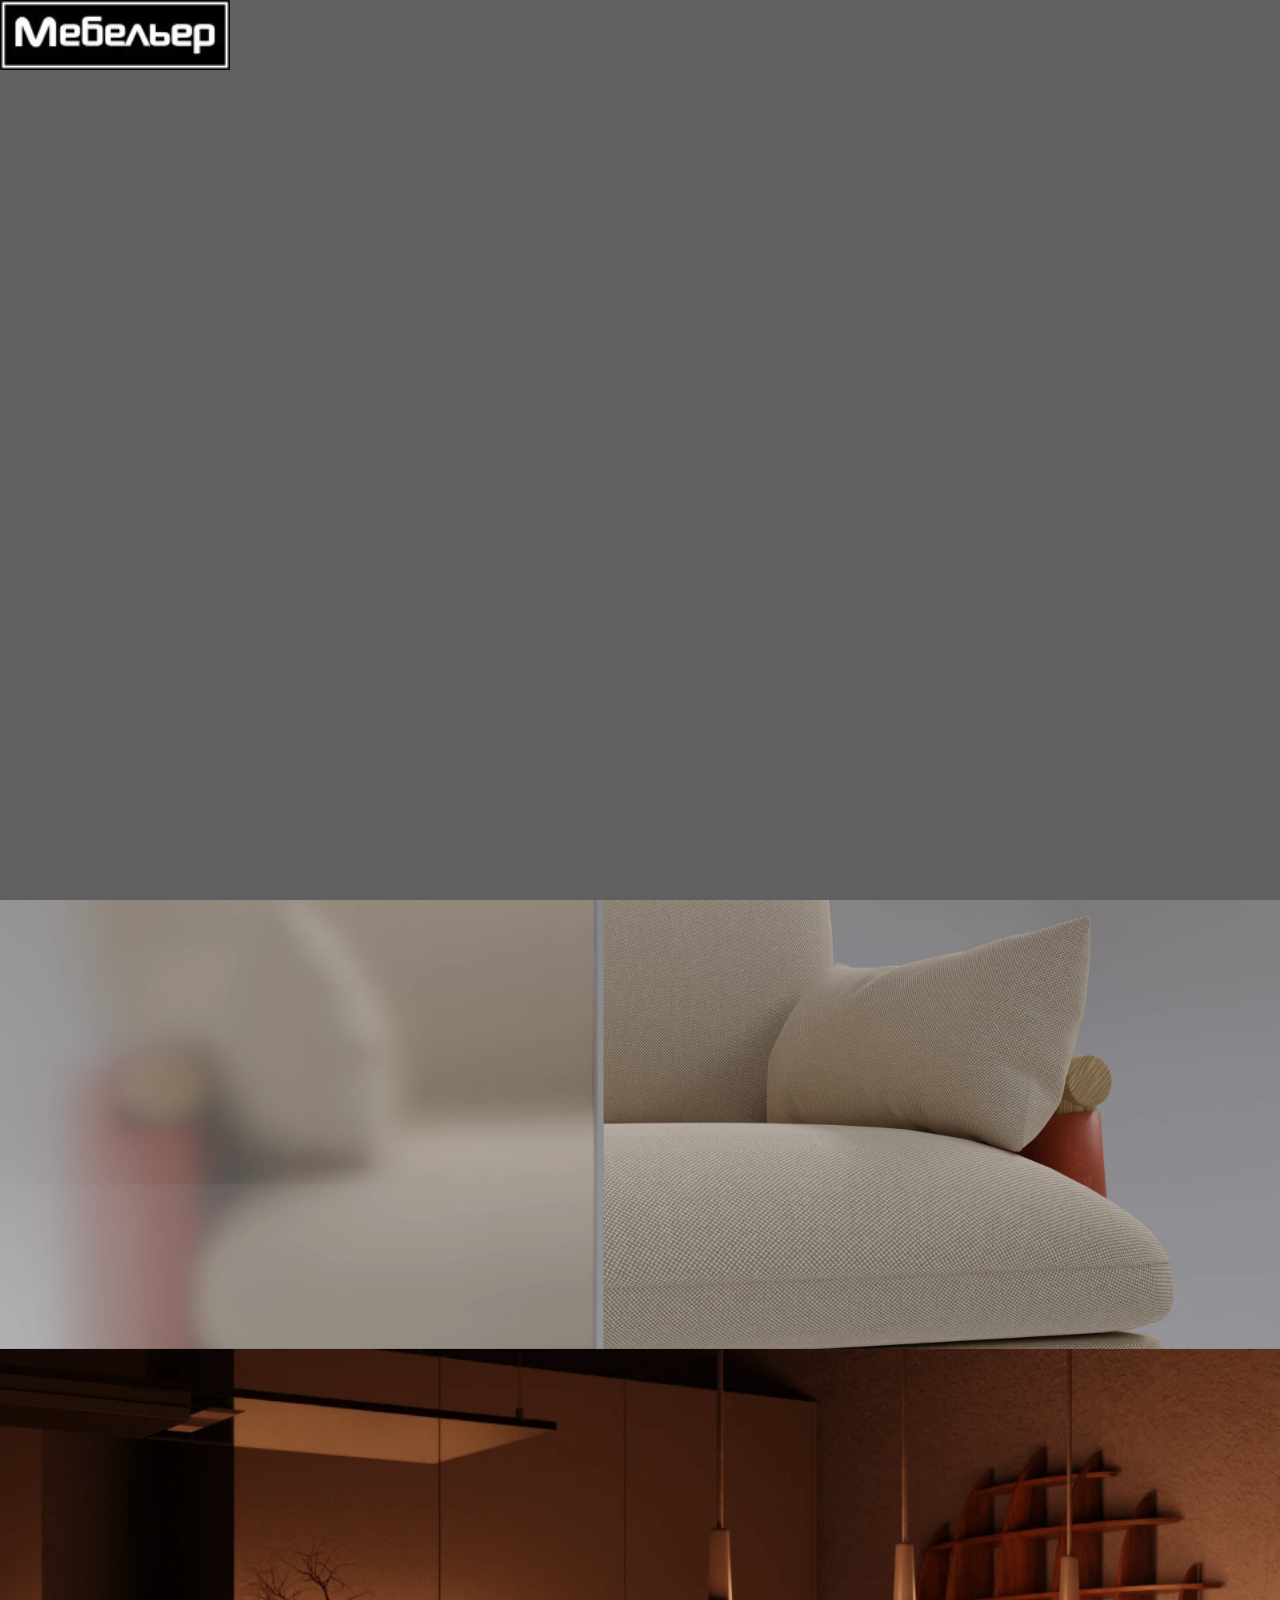
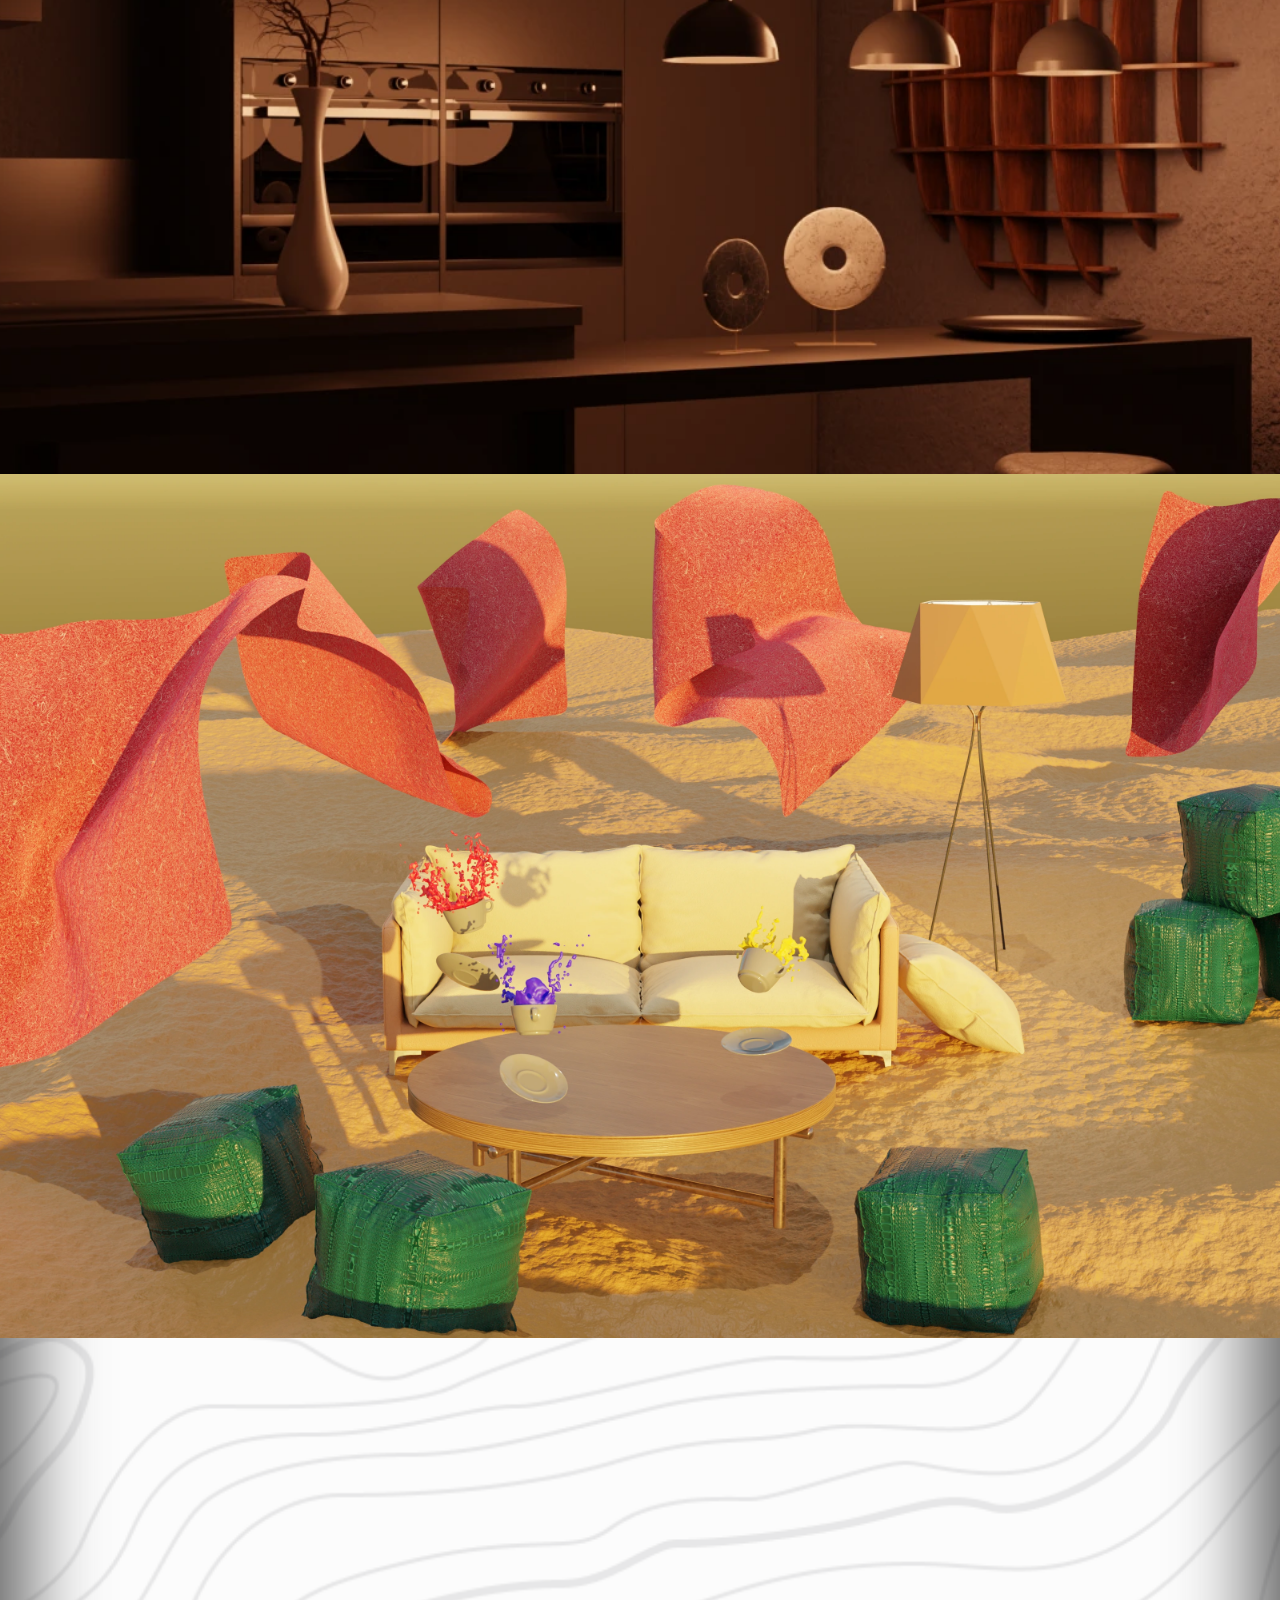
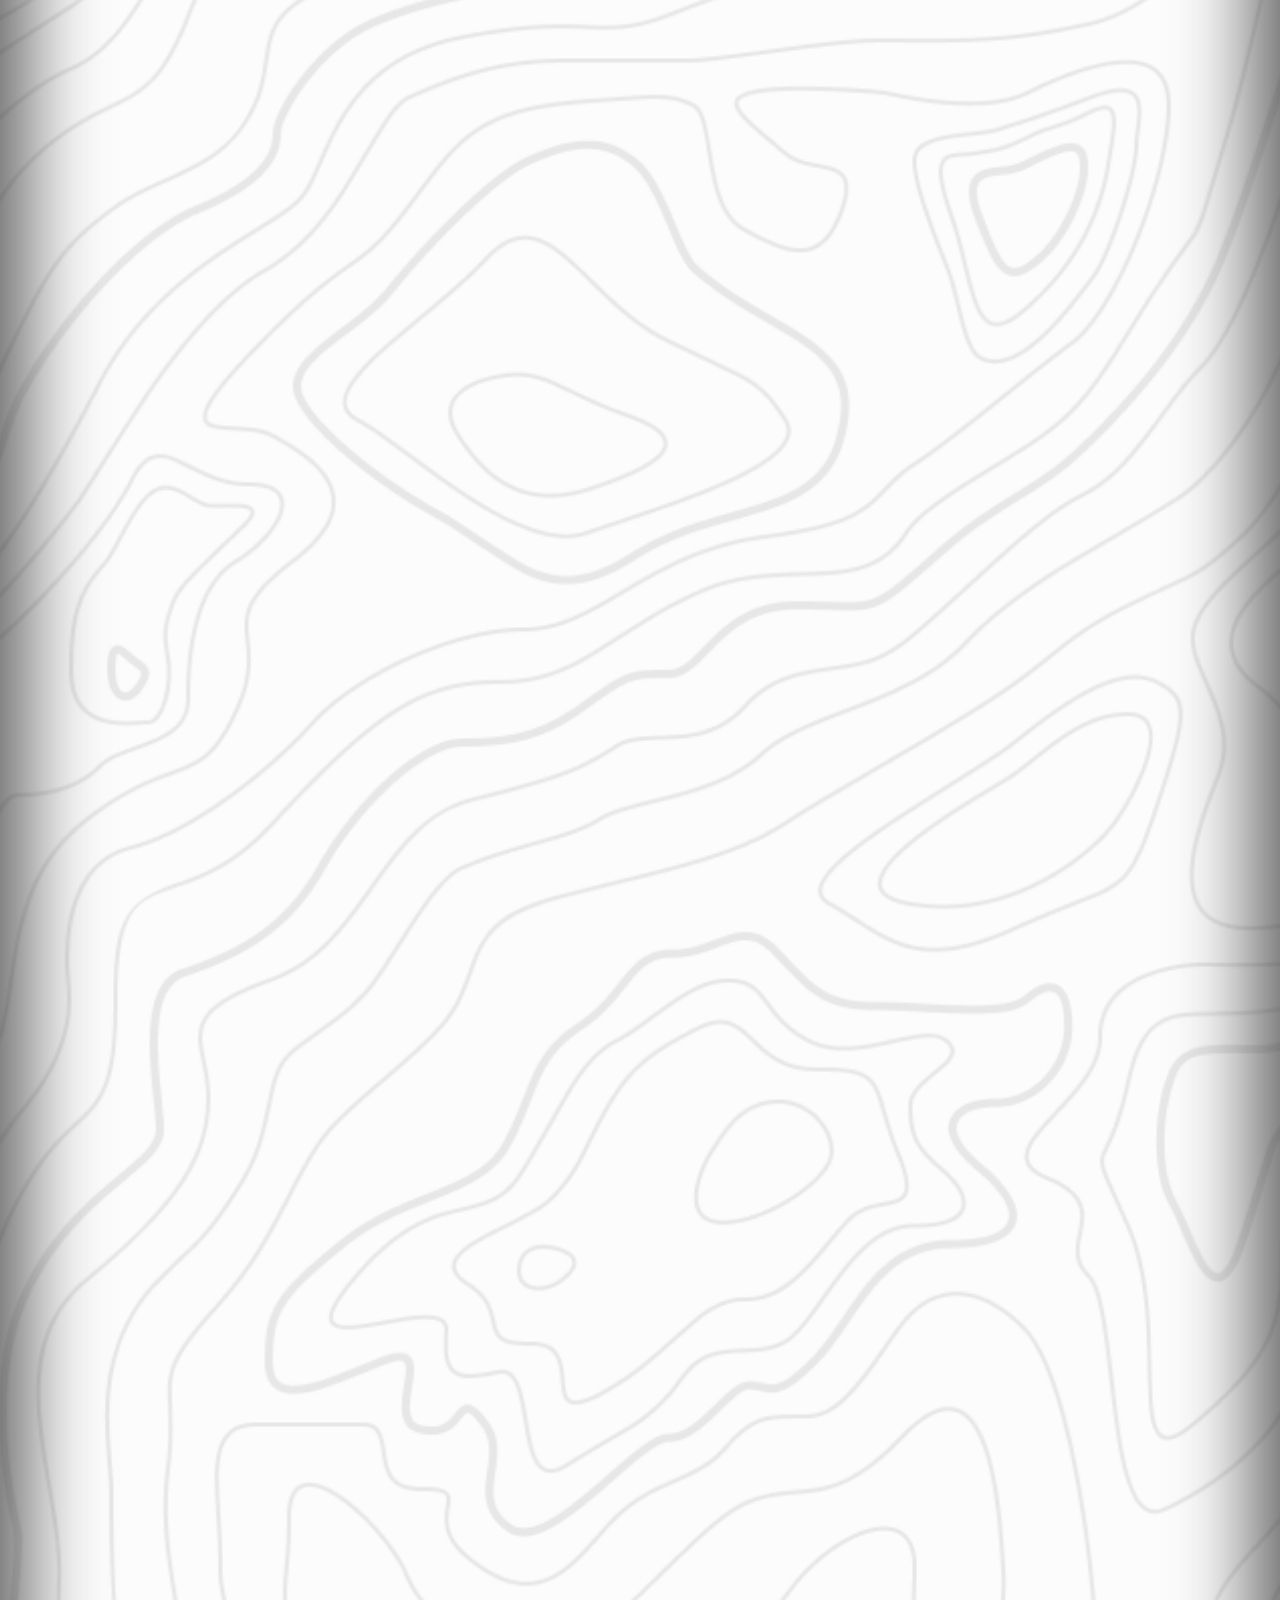
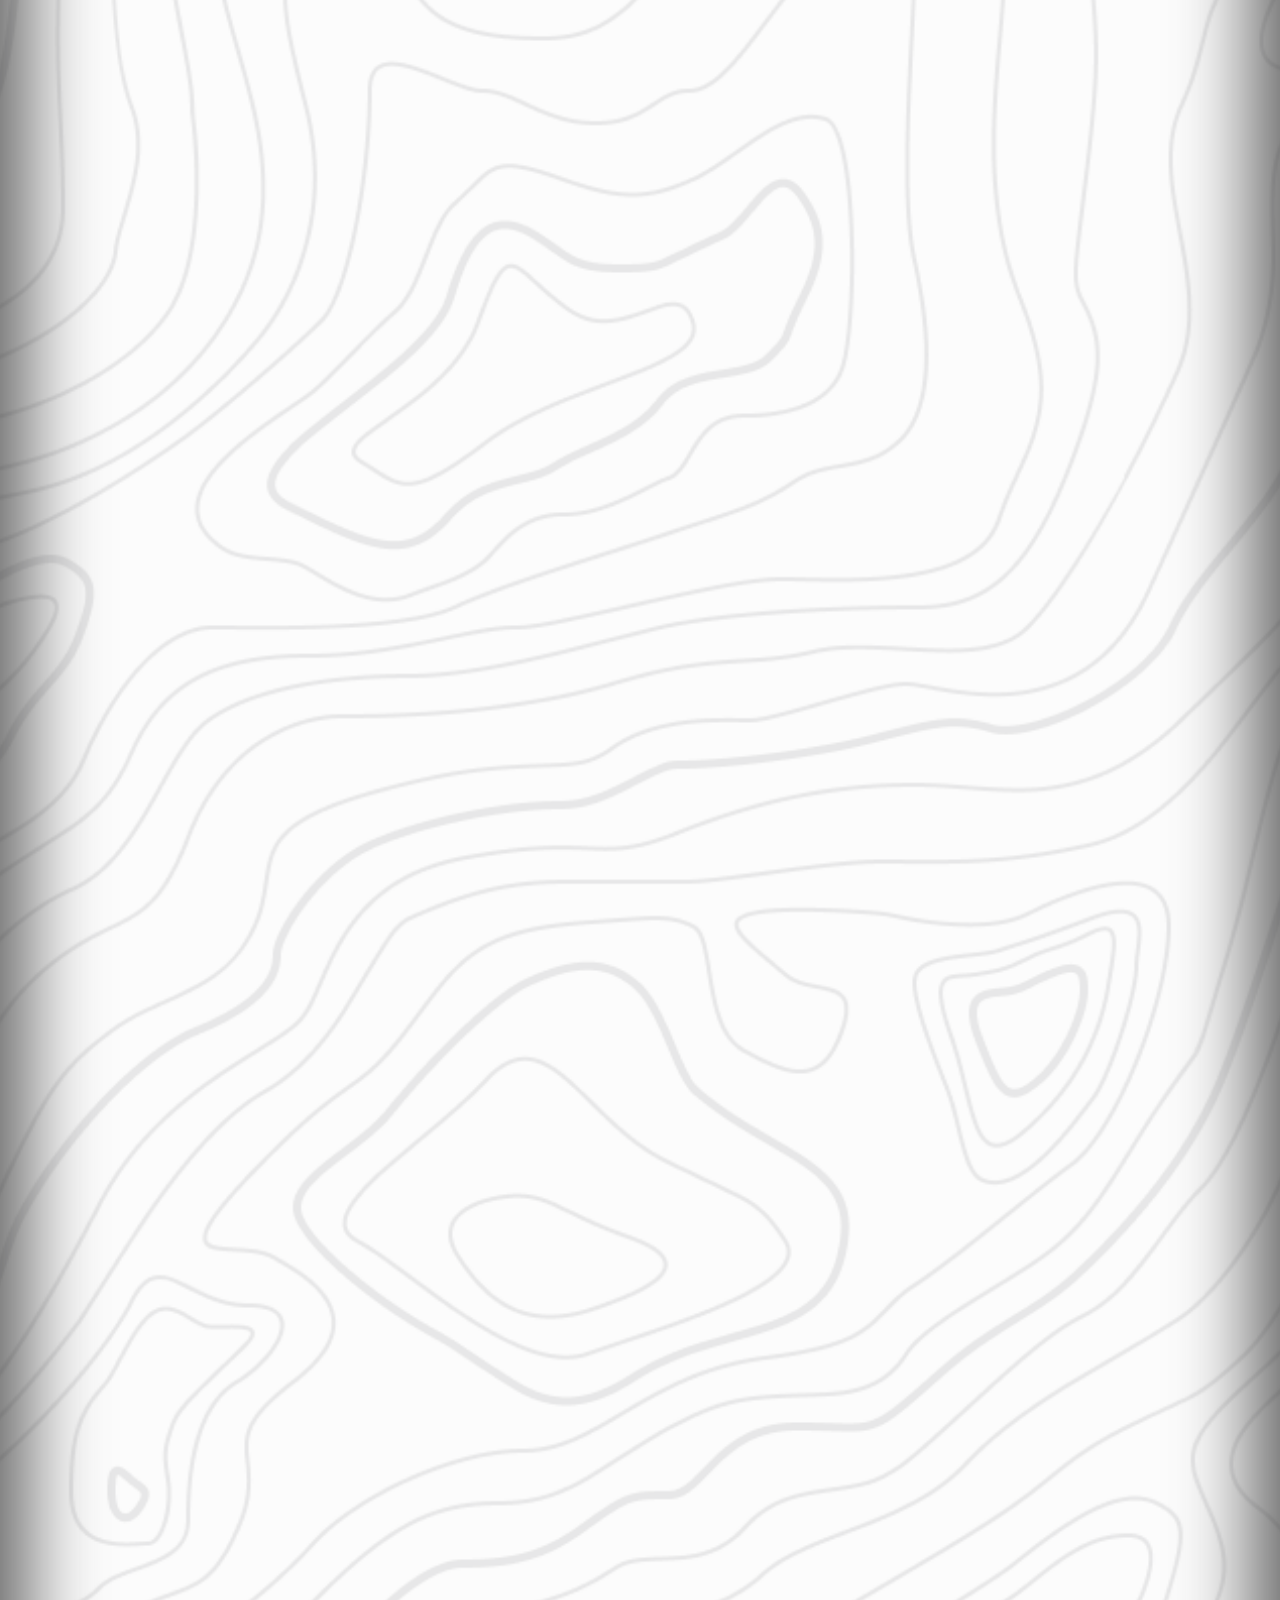
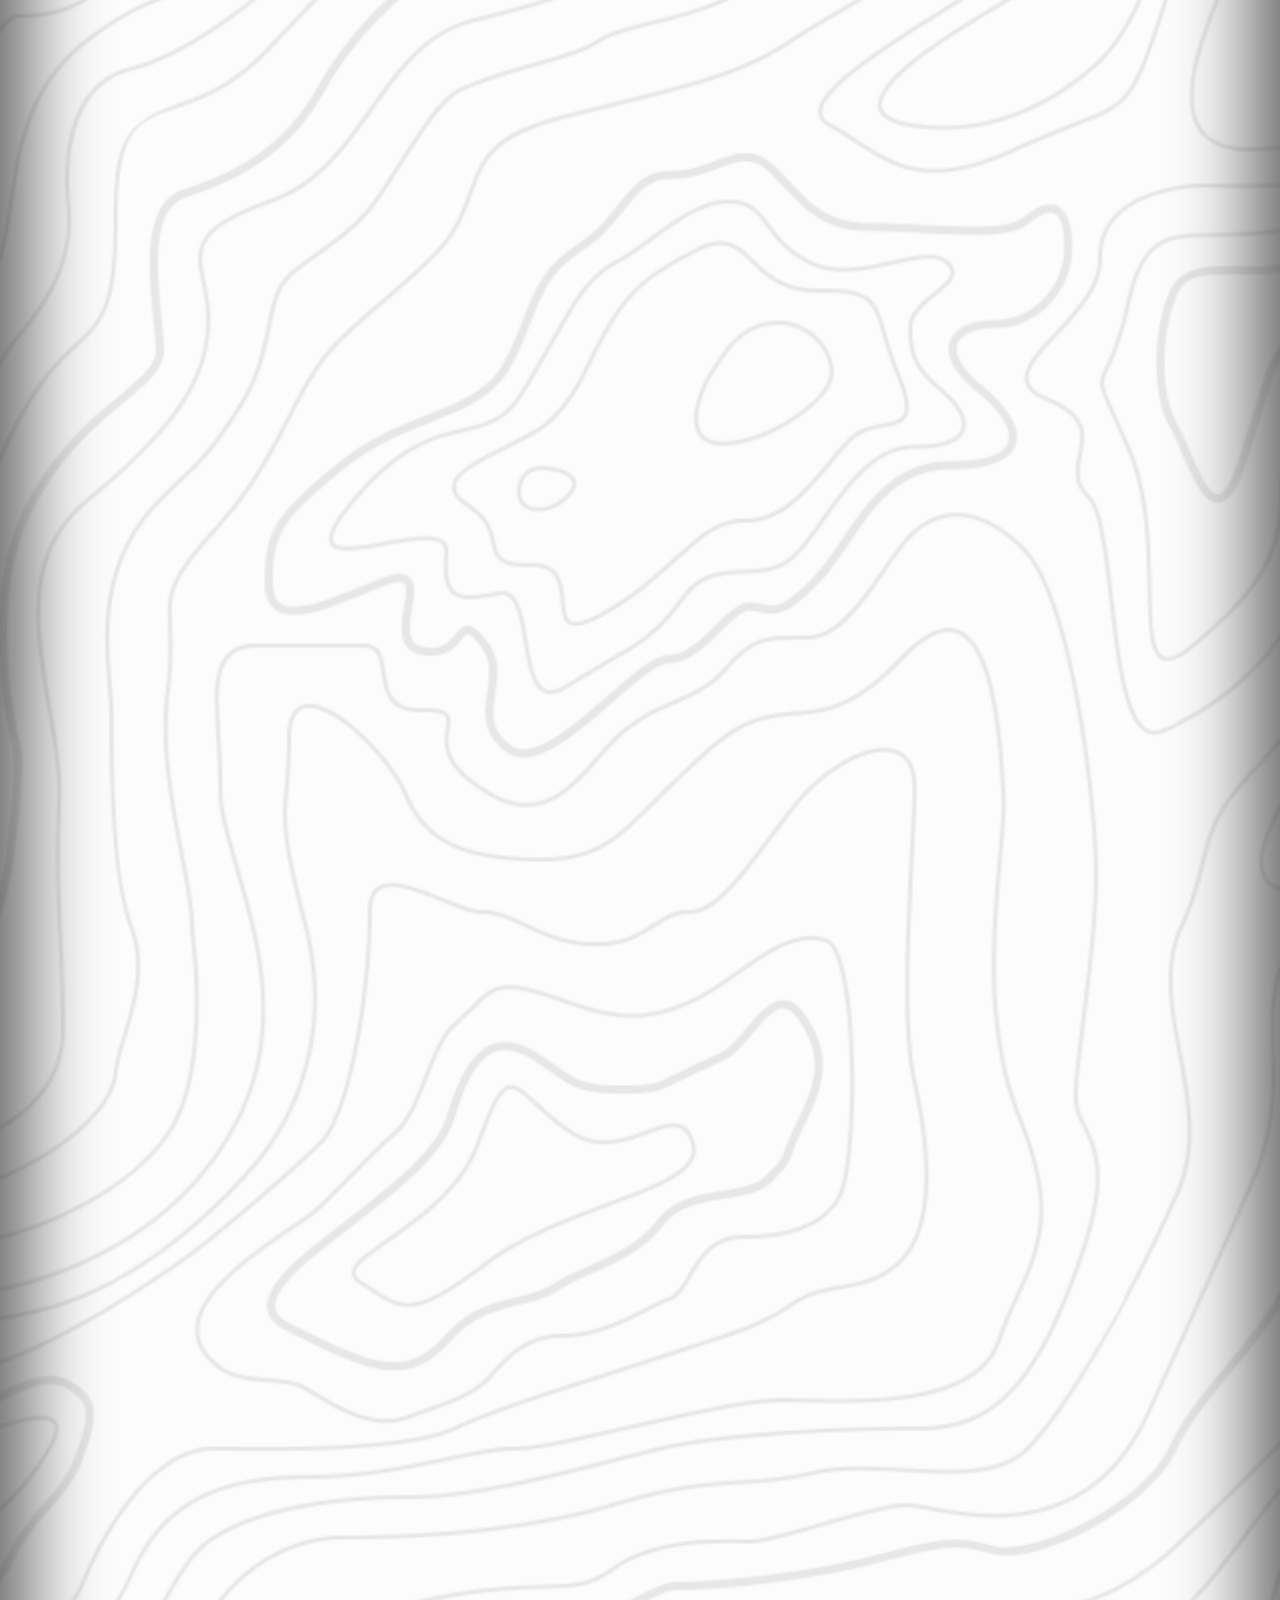
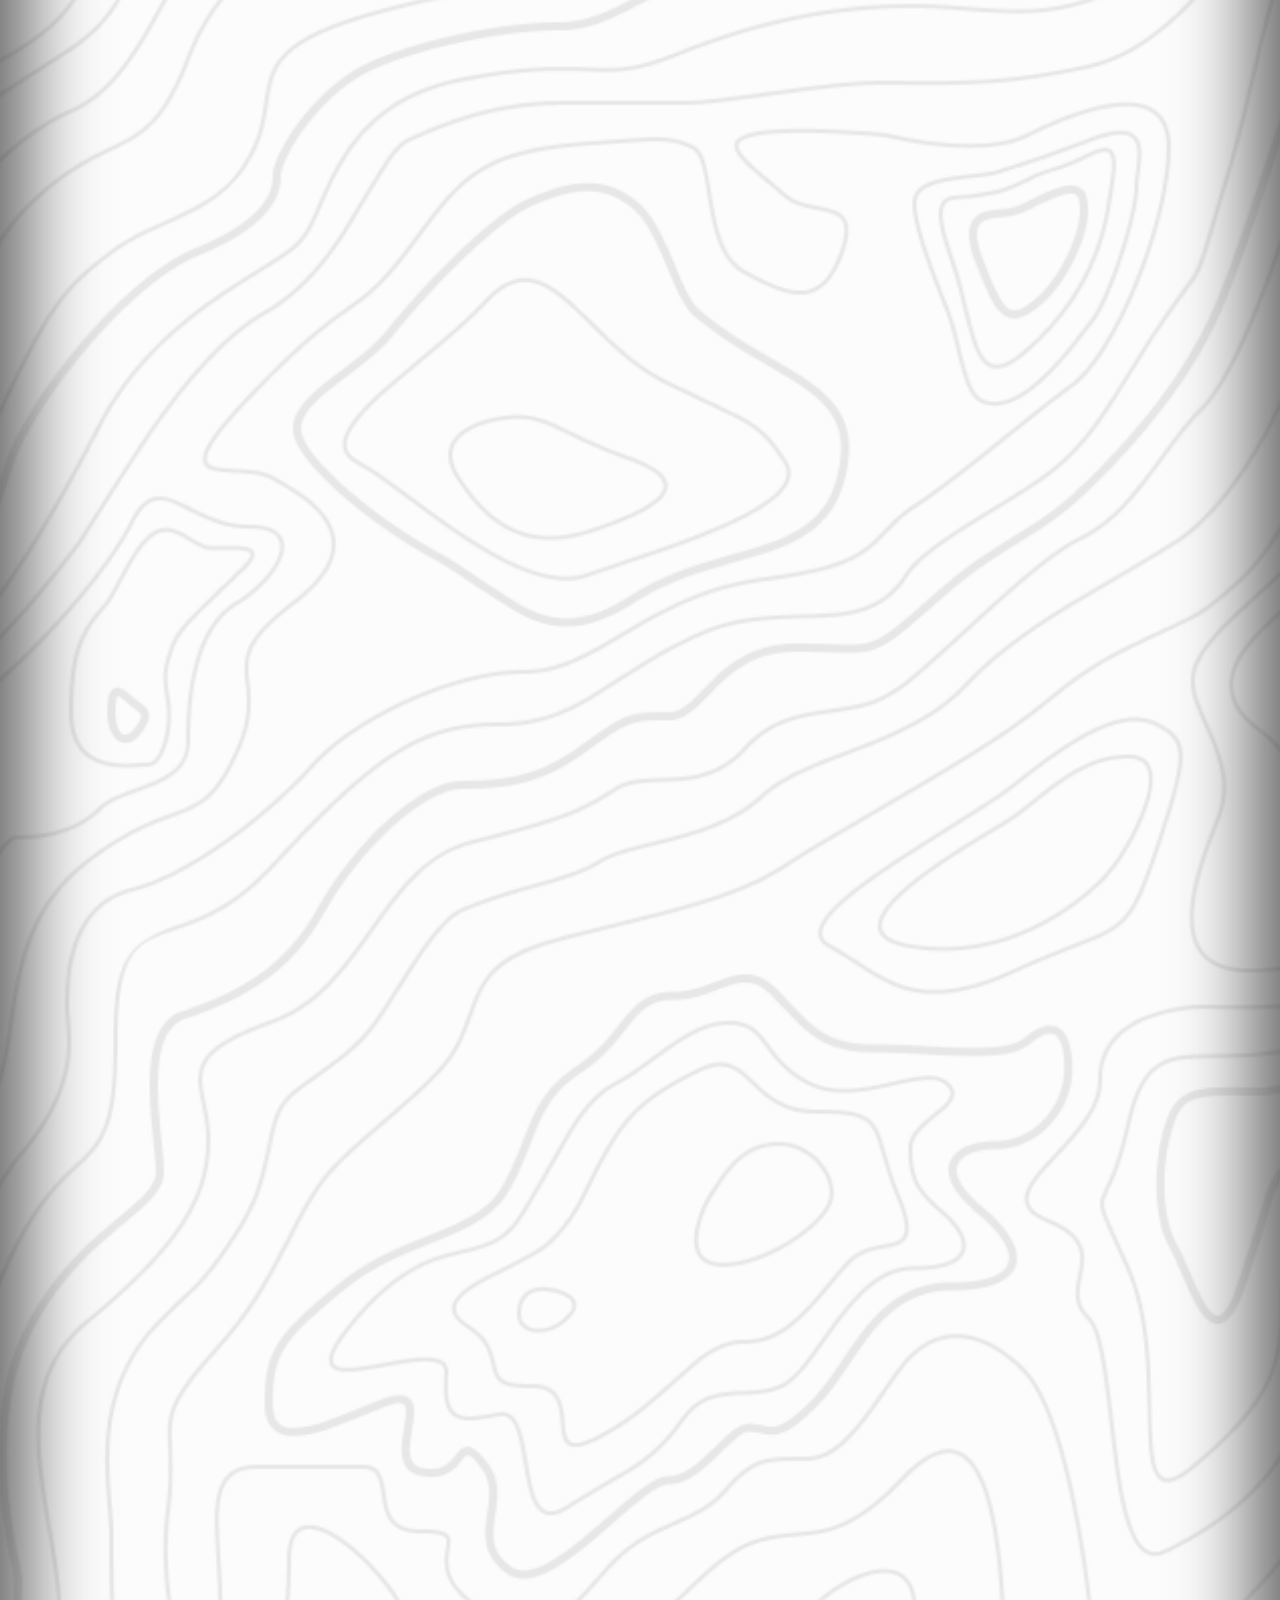
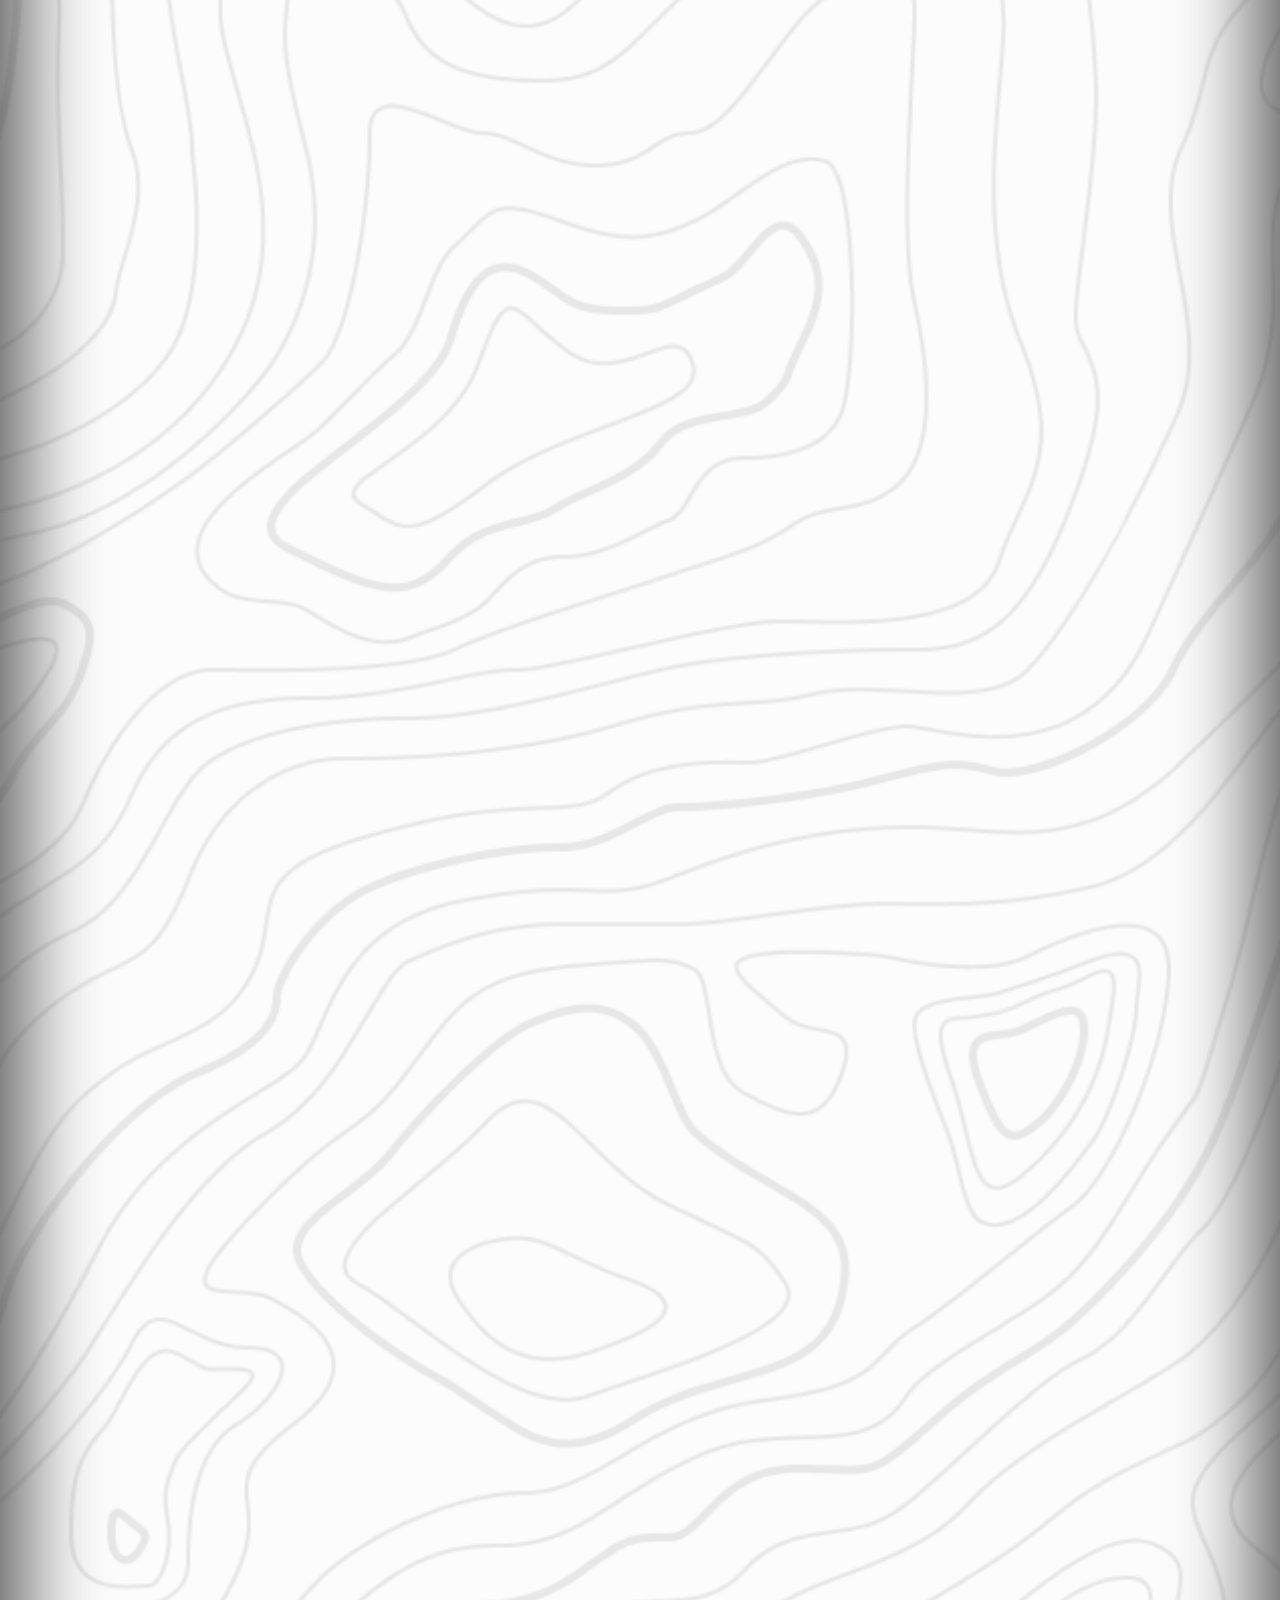
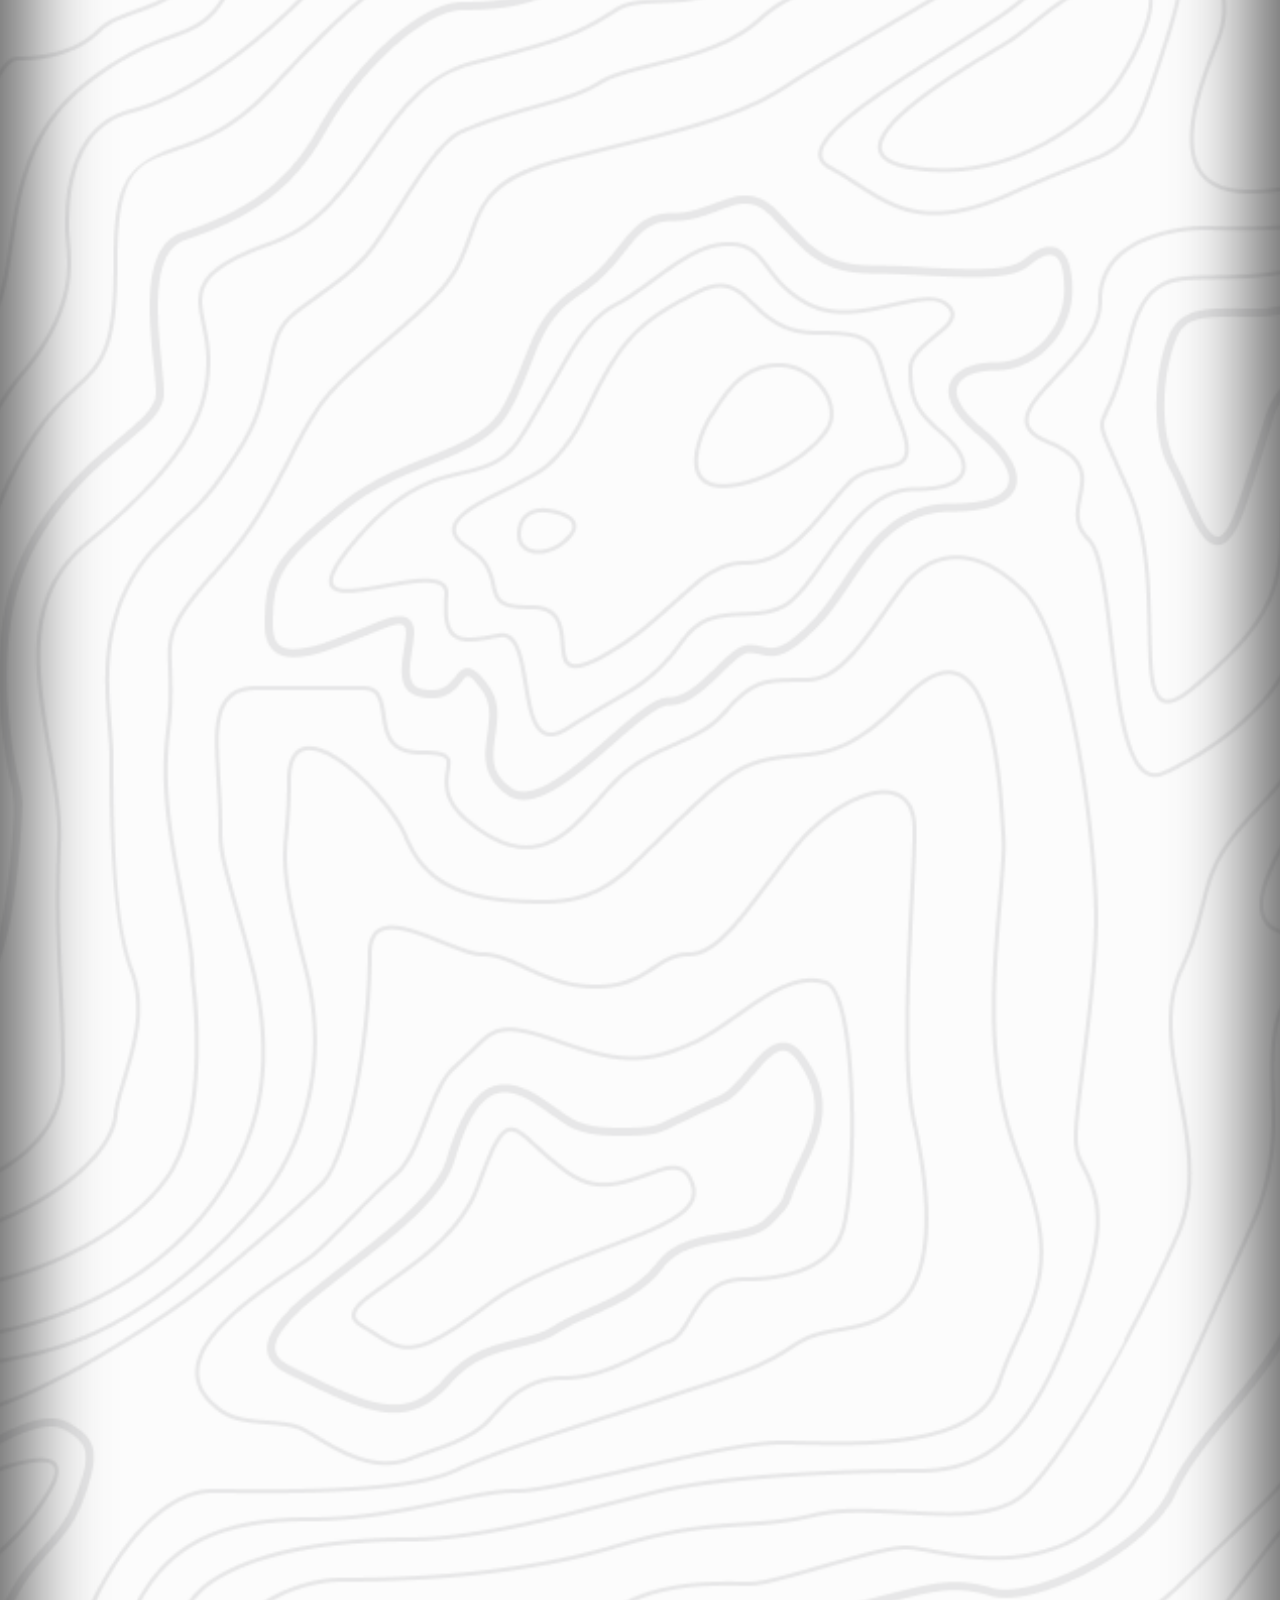
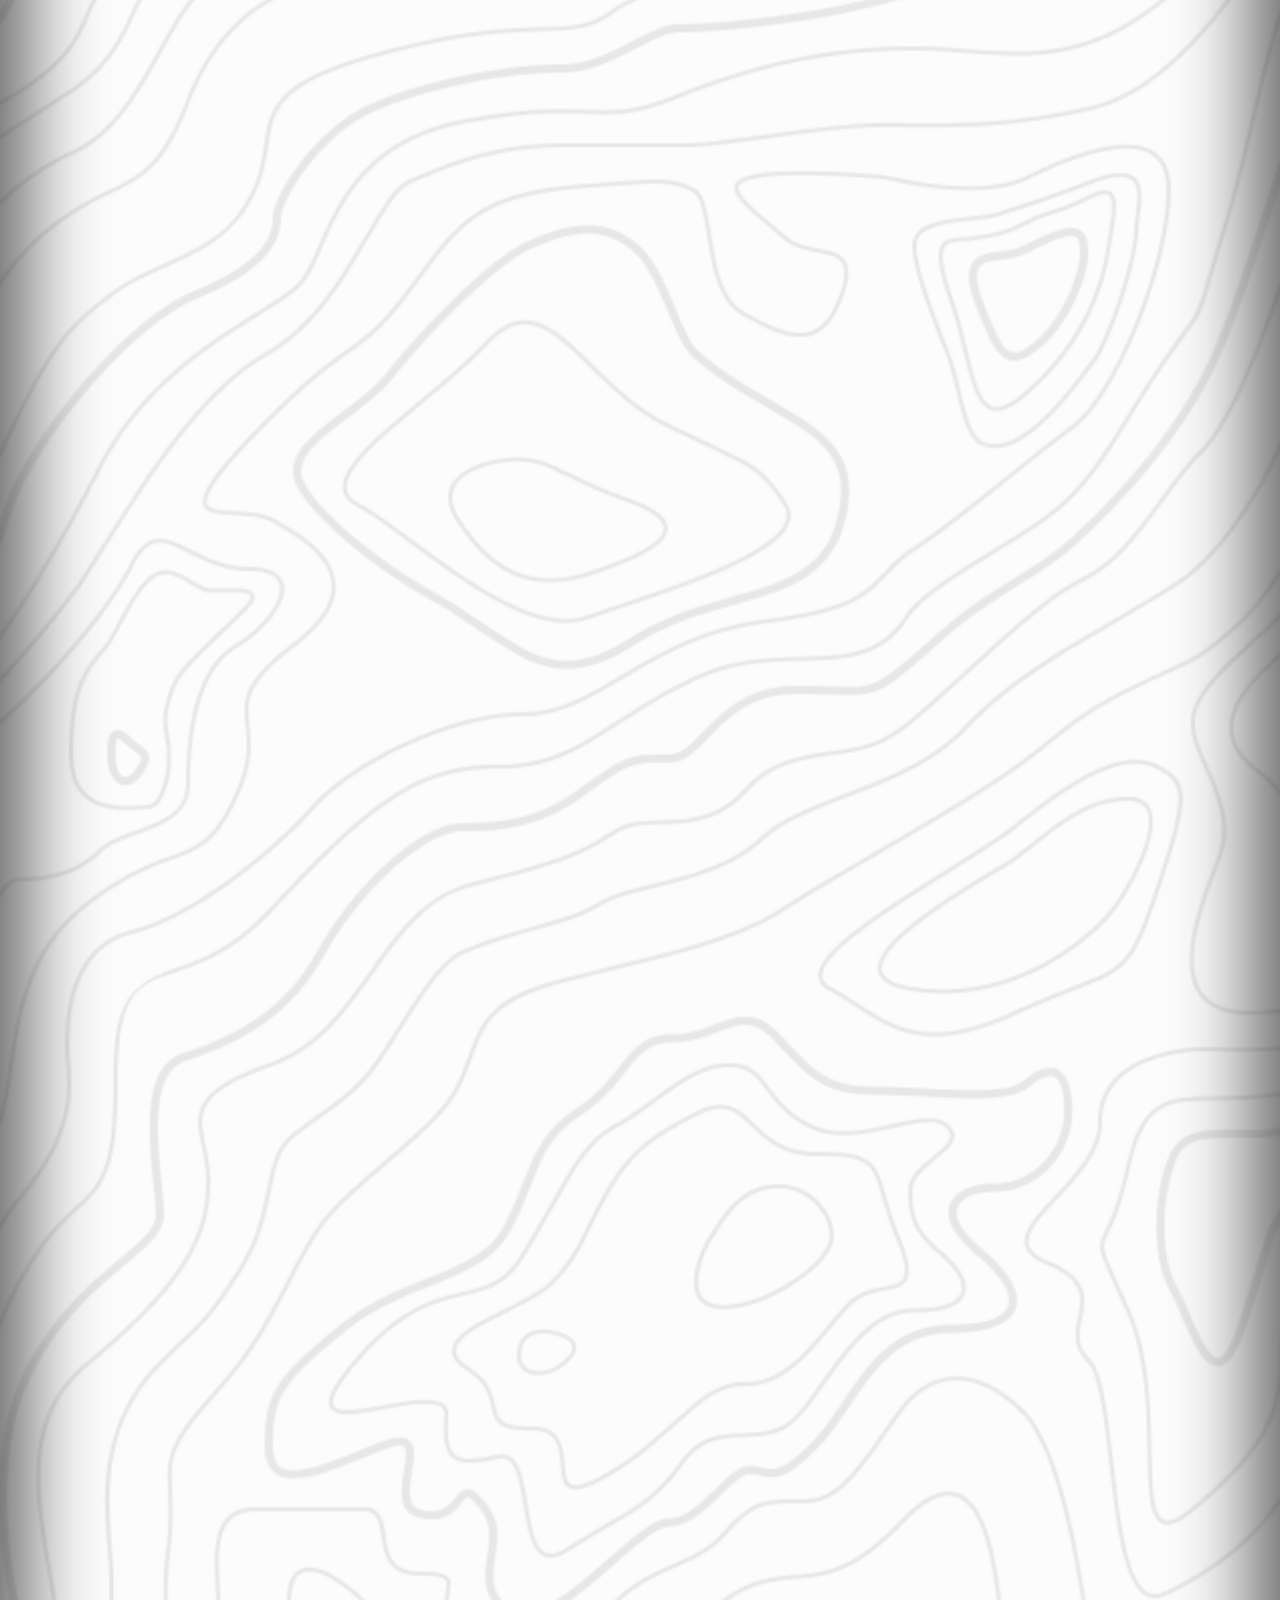
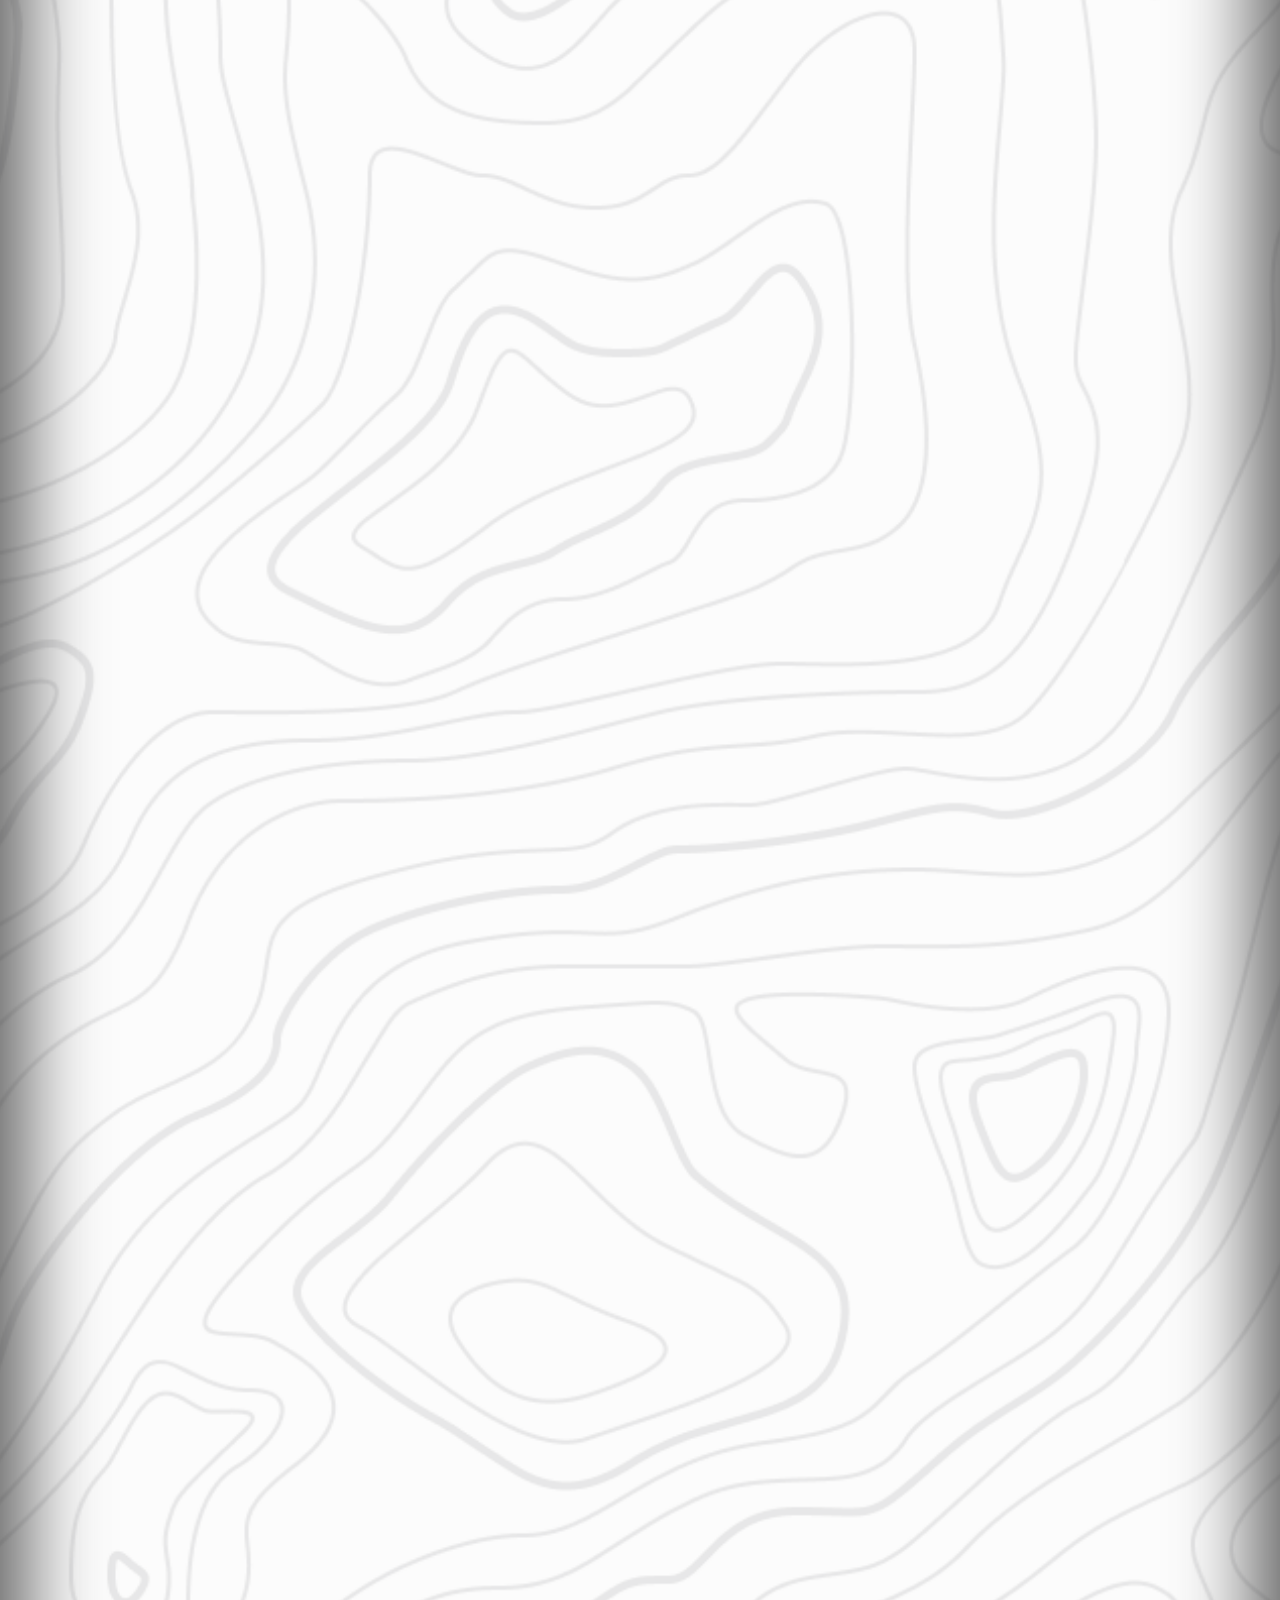
==== index.html @ 8673790c "video" ====
<!DOCTYPE html>
<html lang="en">

<head>
    <meta charset="utf-8" />
    <meta name="viewport" content="width=device-width, initial-scale=1" />
    <title>Mebelier</title>
    <link href="https://cdn.jsdelivr.net/npm/bootstrap@5.2.3/dist/css/bootstrap.min.css" rel="stylesheet"
        integrity="sha384-rbsA2VBKQhggwzxH7pPCaAqO46MgnOM80zW1RWuH61DGLwZJEdK2Kadq2F9CUG65" crossorigin="anonymous" />
    <link rel="stylesheet" href="./assets/css/style.css" />
    <!-- slick-slider -->
    <link rel="stylesheet" href="https://cdnjs.cloudflare.com/ajax/libs/slick-carousel/1.8.1/slick.min.css"
        integrity="sha512-yHknP1/AwR+yx26cB1y0cjvQUMvEa2PFzt1c9LlS4pRQ5NOTZFWbhBig+X9G9eYW/8m0/4OXNx8pxJ6z57x0dw=="
        crossorigin="anonymous" referrerpolicy="no-referrer" />
    <link rel="stylesheet" href="https://cdnjs.cloudflare.com/ajax/libs/slick-carousel/1.8.1/slick-theme.min.css"
        integrity="sha512-17EgCFERpgZKcm0j0fEq1YCJuyAWdz9KUtv1EjVuaOz8pDnh/0nZxmU6BBXwaaxqoi9PQXnRWqlcDB027hgv9A=="
        crossorigin="anonymous" referrerpolicy="no-referrer" />
    <link rel="shortcut icon" href="./assets/img/png/favicon.png" type="image/x-icon" />
    <!-- AOS -->
    <link href="https://unpkg.com/aos@2.3.1/dist/aos.css" rel="stylesheet" />
    <link href="https://vjs.zencdn.net/8.0.4/video-js.css" rel="stylesheet" />
</head>

<body class="overflow-hidden">
    <div id="loader" class="pre-loader d-flex align-items-center justify-content-center">
        <img width="230" src="./assets/img/svg/hero-logo.svg" alt="hero-logo" />
    </div>
    <div class="main_box">
        <img src="./assets/img/webp/main-bg.webp" style="display: none" alt="main-bg" />
        <header class="hero_section_height d-flex flex-column">
            <nav class="container-fluid custom-container py-3 py-xxl-4 position-relative">
                <div class="d-flex align-items-center justify-content-between">
                    <button onclick="openNav()"
                        class="p-1 d-flex flex-column border-0 bg-transparent align-self-center justify-content-center gap-1 d-xl-none">
                        <span class="Menu_line"></span>
                        <span class="Menu_line"></span>
                        <span class="Menu_line"></span>
                    </button>
                    <ul id="Nav"
                        class="d-flex flex-column flex-xl-row align-items-center justify-content-center gap-4 responsive_nav gap-xl-5 ps-0 mb-0">
                        <button onclick="hideNav()"
                            class="btn btn-close fs-4 position-absolute top-0 start-0 mt-4 ms-3 d-xl-none"></button>
                        <li onclick="hideNav()">
                            <a class="fs_3xxl fw_regular nav_links ff_forum text-uppercase text_dark d-inline-block"
                                href="#ПОРТФОЛИО">ПОРТФОЛИО</a>
                        </li>
                        <li onclick="hideNav()">
                            <a class="fs_3xxl fw_regular nav_links ff_forum text-uppercase mx-xxl-4 text_dark d-inline-block"
                                href="#уСЛУГИ">уСЛУГИ</a>
                        </li>
                        <li onclick="hideNav()">
                            <a class="fs_3xxl fw_regular nav_links ff_forum text-uppercase mx-xxl-4 text_dark d-inline-block"
                                href="#оТЗЫВЫ">оТЗЫВЫ
                            </a>
                        </li>
                        <li onclick="hideNav()">
                            <a class="fs_3xxl fw_regular nav_links ff_forum text-uppercase text_dark d-inline-block"
                                href="#кОНТАКТЫ">кОНТАКТЫ</a>
                        </li>
                        <li onclick="hideNav()" class="d-xl-none">
                            <a class="nav_number_links d-inline-block fs_xl ff_mont fw_regular text_gray"
                                href="tel:+7 747 274 22 60"><i>+7 747 274 22 60</i></a>
                        </li>
                        <li onclick="hideNav()" class="d-xl-none">
                            <a class="nav_number_links d-inline-block fs_xl ff_mont fw_regular text_gray mt-1 mt-xxl-2"
                                href="tel:+7 727 327 73 27"><i>+7 727 327 73 27</i></a>
                        </li>
                    </ul>
                    <div class="d-flex align-items-center gap-5">
                        <div class="d-xl-flex flex-column d-none nav_links">
                            <a class="nav_number_links d-inline-block fs_xl ff_mont fw_regular text_gray"
                                href="tel:+7 747 274 22 60"><i>+7 747 274 22 60</i></a>
                            <a class="nav_number_links d-inline-block fs_xl ff_mont fw_regular text_gray mt-1 mt-xxl-2"
                                href="tel:+7 727 327 73 27"><i>+7 727 327 73 27</i></a>
                        </div>
                        <div class="ms-xxl-4 d-flex align-items-center gap-3 gap-xxl-4">
                            <a class="nav_links d-inline-block" href="#" target="_blank"><img width="45" height="45"
                                    src="./assets/img/svg/hero-youtube.svg" alt="youtube" /></a>
                            <a class="nav_links d-inline-block" href="https://www.instagram.com/mebelier_almaty/"
                                target="_blank"><img width="40" height="40" src="./assets/img/svg/insta.svg"
                                    alt="insta" /></a>
                            <a class="nav_links d-inline-block" href="https://api.whatsapp.com/send?phone=77472742260"
                                target="_blank"><img width="50" height="50" src="./assets/img/svg/whatsapp.svg"
                                    alt="whatsapp" /></a>
                            <a class="nav_links d-inline-block" href="mailto:mebelier_almaty@inbox.ru"><img width="44"
                                    height="44" src="./assets/img/svg/mail.svg" alt="mail" /></a>
                        </div>
                    </div>
                </div>
            </nav>
            <section style="z-index: 1" class="flex-grow-1 bg_dark position-relative hero_section">
                <video preload="metadata" style="object-fit: cover; z-index: -1"
                    class="w-100 h-100 position-absolute top-0 start-0 video-js" muted loop autoplay playsinline>
                    <source src="./assets/video/kitchen-main.mp4" type="video/mp4">
                    <!-- <source src="./assets/video/kitchen-main.3gp" type="video/3gp"> -->
                </video>
                <img src="./assets//img/webp/hero-img.webp" style="display: none" alt="hero-img" />
                <div class="container-fluid">
                    <div class="d-flex flex-column align-items-center py-5 text-center">
                        <img data-aos="zoom-in" data-aos-duration="800" class="pageLogo" width="230" height="70"
                            src="./assets/img/svg/hero-logo.svg" alt="hero-logo" />
                        <h2 data-aos="fade-up" data-aos-duration="800" data-aos-delay="300"
                            class="text-uppercase ff_forum fw_regular text_light fs_3xxl mt-3 pt-md-1 pageLogo">
                            МЕБЕЛЬНАЯ ФАБРИКА
                        </h2>
                        <p data-aos="fade-down" data-aos-duration="600" data-aos-delay="600"
                            class="pageLogo text-uppercase ff_forum fw_regular text_light fs_3xl mb-0 pt-4 pt-sm-5 mt-xl-4 mt-xxl-5">
                            ХОТИТЕ ПОЛУЧИТЬ БЫСТРЫЙ РАСЧЕТ?
                        </p>
                        <div data-aos="fade-right" data-aos-duration="600" data-aos-delay="900" class="main_btn">
                            <a href=""
                                class="text-uppercase ff_mont fw_regular text_light d-inline-block hero_btn fs_3xl mb-0 mt-4">
                                ОСТАВИТЬ ЗАЯВКУ
                            </a>
                        </div>
                        <p data-aos="fade-left" data-aos-duration="800" data-aos-delay="1200"
                            class="pageLogo ff_mont text_light fw_regular fs_xl mt-4">
                            Бесплатный замер
                        </p>
                    </div>
                </div>
            </section>
        </header>
        <!-- slider-section -->
        <section id="ПОРТФОЛИО" class="position-relative overflow-hidden">
            <button data-aos="zoom-in" data-aos-duration="800"
                class="bg-transparent rounded-pill overflow-hidden border-0 prev-arrow">
                <img class="w-100" src="./assets/img/svg/left-arrow.svg" alt="left-arrow" />
            </button>
            <button data-aos="zoom-in" data-aos-duration="800"
                class="bg-transparent rounded-pill overflow-hidden border-0 next-arrow">
                <img class="w-100" src="./assets/img/svg/right-arrow.svg" alt="right-arrow" />
            </button>
            <div class="container-fluid py-5">
                <div id="gallery" class="slider px-4 px-sm-5">
                    <div data-aos="fade-up" data-aos-duration="800" data-aos-offset="200" data-aos-delay="200"
                        class="px-2"><img class="w-100" src="./assets/img/webp/slider-img-1.webp" alt="slider-img-1" />
                    </div>
                    <div data-aos="fade-up" data-aos-duration="800" data-aos-offset="200" data-aos-delay="200"
                        class="px-2"><img class="w-100" src="./assets/img/webp/slider-img-2.webp" alt="slider-img-2" />
                    </div>
                    <div data-aos="fade-up" data-aos-duration="800" data-aos-offset="200" data-aos-delay="200"
                        class="px-2"><img class="w-100" src="./assets/img/webp/slider-img-3.webp" alt="slider-img-3" />
                    </div>
                    <div data-aos="fade-up" data-aos-duration="800" data-aos-offset="200" data-aos-delay="200"
                        class="px-2"><img class="w-100" src="./assets/img/webp/slider-img-4.webp" alt="slider-img-4" />
                    </div>
                    <div data-aos="fade-up" data-aos-duration="800" data-aos-offset="200" data-aos-delay="200"
                        class="px-2"><img class="w-100" src="./assets/img/webp/slider-img-5.webp" alt="slider-img-5" />
                    </div>
                    <div data-aos="fade-up" data-aos-duration="800" data-aos-offset="200" data-aos-delay="200"
                        class="px-2"><img class="w-100" src="./assets/img/webp/slider-img-6.webp" alt="slider-img-6" />
                    </div>
                    <div data-aos="fade-up" data-aos-duration="800" data-aos-offset="200" data-aos-delay="200"
                        class="px-2"><img class="w-100" src="./assets/img/webp/slider-img-7.webp" alt="slider-img-7" />
                    </div>
                    <div data-aos="fade-up" data-aos-duration="800" data-aos-offset="200" data-aos-delay="200"
                        class="px-2"><img class="w-100" src="./assets/img/webp/slider-img-8.webp" alt="slider-img-8" />
                    </div>
                    <div data-aos="fade-up" data-aos-duration="800" data-aos-offset="200" data-aos-delay="200"
                        class="px-2"><img class="w-100" src="./assets/img/webp/slider-img-9.webp" alt="slider-img-9" />
                    </div>
                    <div data-aos="fade-up" data-aos-duration="800" data-aos-offset="200" data-aos-delay="200"
                        class="px-2"><img class="w-100" src="./assets/img/webp/slider-img-10.webp"
                            alt="slider-img-10" />
                    </div>
                    <div data-aos="fade-up" data-aos-duration="800" data-aos-offset="200" data-aos-delay="200"
                        class="px-2"><img class="w-100" src="./assets/img/webp/slider-img-11.webp"
                            alt="slider-img-11" />
                    </div>
                    <div data-aos="fade-up" data-aos-duration="800" data-aos-offset="200" data-aos-delay="200"
                        class="px-2"><img class="w-100" src="./assets/img/webp/slider-img-12.webp"
                            alt="slider-img-12" />
                    </div>
                    <div data-aos="fade-up" data-aos-duration="800" data-aos-offset="200" data-aos-delay="200"
                        class="px-2"><img class="w-100" src="./assets/img/webp/slider-img-13.webp"
                            alt="slider-img-13" />
                    </div>
                    <div data-aos="fade-up" data-aos-duration="800" data-aos-offset="200" data-aos-delay="200"
                        class="px-2"><img class="w-100" src="./assets/img/webp/slider-img-14.webp"
                            alt="slider-img-14" />
                    </div>
                    <div data-aos="fade-up" data-aos-duration="800" data-aos-offset="200" data-aos-delay="200"
                        class="px-2"><img class="w-100" src="./assets/img/webp/slider-img-15.webp"
                            alt="slider-img-15" />
                    </div>
                    <div data-aos="fade-up" data-aos-duration="800" data-aos-offset="200" data-aos-delay="200"
                        class="px-2"><img class="w-100" src="./assets/img/webp/slider-img-16.webp"
                            alt="slider-img-16" />
                    </div>
                </div>
            </div>
        </section>
        <!-- section-3 -->
        <section id="уСЛУГИ" class="pe-lg-5">
            <div class="custom-container ps-lg-0 container-fluid py-4 py-sm-5">
                <div class="row flex-column-reverse flex-lg-row align-items-center">
                    <div class="col-lg-6">
                        <video preload="auto" data-aos="zoom-in" data-aos-duration="800" data-aos-offset="200"
                            class="w-100 video-js h-100" muted loop id="autoplay2" playsinline autoplay>
                            <source src="./assets/video/bedroom1.mp4" type="video/mp4">
                        </video>
                    </div>
                    <div class="col-lg-6 text-lg-end">
                        <p data-aos="fade-up" data-aos-duration="800" data-aos-offset="200"
                            class="fs_6xl fw_regular ff_forum text_black mb-0 mb-sm-3">
                            ПРОЕКТ 3D
                        </p>
                        <p data-aos="fade-right" data-aos-duration="800" data-aos-offset="200" data-aos-delay="200"
                            class="fs_3xl ff_mont text_black fw_regular">
                            Для достижения наилучшего результата, подготовим подробные 3D
                            эскизы и чертежи.
                        </p>
                    </div>
                </div>
            </div>
        </section>
        <!-- ssection-4 -->
        <section class="ps-lg-5 overflow-hidden">
            <div class="custom-container pe-lg-0 container-fluid py-4 py-sm-5">
                <div class="row align-items-center">
                    <div class="col-lg-6">
                        <p data-aos="fade-up" data-aos-duration="800" data-aos-offset="200"
                            class="fs_6xl fw_regular ff_forum text_black mb-0 mb-sm-3">
                            ФУНКЦИОНАЛ
                        </p>
                        <p data-aos="fade-left" data-aos-duration="800" data-aos-offset="200" data-aos-delay="200"
                            class="fs_3xl ff_mont text_black fw_regular">
                            Отличительная особенность продуманной мебели - хорошая
                            функциональность. В вашей мебели будут установлены
                            высококачественные системы хранения, а внутреннее пространство
                            будет использовано наилучшим образом.
                        </p>
                    </div>
                    <div class="col-lg-6">
                        <img data-aos="zoom-in" data-aos-duration="800" data-aos-offset="200" class="w-100"
                            src="./assets/img/webp/window.webp" alt="bedroom" />
                    </div>
                </div>
            </div>
        </section>
        <!-- section-5 -->
        <section id="Contact" class="pe-lg-5">
            <div class="custom-container ps-lg-0 container-fluid py-4 py-sm-5">
                <div class="row flex-column-reverse flex-lg-row align-items-center">
                    <div class="col-lg-6">
                        <video preload="auto" data-aos="zoom-in" data-aos-duration="800" data-aos-offset="300"
                            class="w-100 video-js h-100" muted loop id="autoplay3" playsinline autoplay>
                            <source src="./assets/video/washfashion.mp4" type="video/mp4">
                        </video>
                    </div>
                    <div class="col-lg-6 text-center">
                        <p data-aos="fade-up" data-aos-duration="800" data-aos-offset="300"
                            class="fs_6xl fw_regular ff_forum text_black mb-0 text-uppercase mb-sm-3">
                            все еще сомневаетесь?
                        </p>
                        <p data-aos="fade-left" data-aos-duration="800" data-aos-offset="200" data-aos-delay="200"
                            class="fs_3xl ff_mont text_black fw_regular mb-0">
                            Получите консультацию
                            <span class="d-lg-block"> прямо сейчас</span>
                        </p>
                        <a data-aos="fade-up" data-aos-duration="800" data-aos-offset="200" data-aos-delay="200"
                            href="mailto:mebelier_almaty@inbox.ru" target="_blank"
                            class="fs_3xl fw_regular ff_mont text_black contact_btn btn_font_size text-uppercase mb-3 mt-lg-5 mt-4 d-inline-block">ОСтавить
                            контакты</a>
                    </div>
                </div>
            </div>
        </section>
        <!-- section-6 -->
        <section class="ps-lg-5 overflow-hidden">
            <div class="custom-container pe-lg-0 container-fluid py-4 py-sm-5">
                <div class="row align-items-center">
                    <div class="col-lg-6">
                        <p data-aos="fade-left" data-aos-duration="800" data-aos-offset="200" data-aos-delay="200"
                            class="fs_6xl fw_regular ff_forum text_black mb-0 mb-sm-3">
                            МАТЕРИАЛЫ
                        </p>
                        <p data-aos="fade-up" data-aos-duration="800" data-aos-offset="200" data-aos-delay="200"
                            class="fs_3xl ff_mont text_black fw_regular">
                            Для создания хорошей мебели очень важно использование
                            качественных материалов. Мы напрямую работаем только с
                            проверенными производителями Турции, Австрии, Польши и России.
                            Всегда учитываем характеристики и требования к проектам.
                        </p>
                    </div>
                    <div class="col-lg-6">
                        <video preload="auto" data-aos="zoom-in" data-aos-duration="800" data-aos-offset="200"
                            data-aos-delay="200" class="w-100 video-js h-100" muted loop id="autoplay4" playsinline
                            autoplay>
                            <source src="./assets/video/furniture-skin1.mp4" type="video/mp4">
                        </video>
                    </div>
                </div>
            </div>
        </section>
        <!-- section-7 -->
        <section class="pe-lg-5">
            <div class="custom-container ps-lg-0 container-fluid py-4 py-sm-5">
                <div class="row flex-column-reverse flex-lg-row align-items-center">
                    <div class="col-lg-6">
                        <video preload="auto" data-aos="zoom-in" data-aos-duration="800" data-aos-offset="300"
                            class="w-100 video-js h-100" muted loop playsinline autoplay>
                            <source src="./assets/video/blum-1.mp4" type="video/mp4">
                        </video>
                    </div>
                    <div class="col-lg-6 text-lg-end">
                        <p data-aos="fade-left" data-aos-duration="800" data-aos-offset="300" data-aos-delay="200"
                            data-aos="fade-left" data-aos-duration="800" data-aos-offset="300" data-aos-delay="200"
                            class="fs_6xl fw_regular ff_forum text_black mb-0 mb-sm-3">
                            ФУРНИТУРА
                        </p>
                        <p data-aos="fade-left" data-aos-duration="800" data-aos-offset="300" data-aos-delay="200"
                            class="fs_3xl ff_mont text_black fw_regular">
                            В своих изделиях мы используем исключительно качественную
                            европейскую фурнитуру Blum и Hettich.
                        </p>
                    </div>
                </div>
            </div>
        </section>
        <!-- section-8 -->
        <section class="ps-lg-5 overflow-hidden">
            <div class="custom-container pe-lg-0 container-fluid py-4 py-sm-5">
                <div class="row align-items-center">
                    <div class="col-lg-6">
                        <p data-aos="fade-left" data-aos-duration="800" data-aos-offset="300"
                            class="fs_6xl fw_regular ff_forum text_black mb-0 mb-sm-3 text-uppercase">
                            наша фабрика
                        </p>
                        <p data-aos="fade-up" data-aos-duration="800" data-aos-offset="300" data-aos-delay="200"
                            class="fs_3xl ff_mont text_black fw_regular">
                            Индивидуальный подход к каждому клиенту, наша фабрика с полным
                            циклом производства может воплотить любой эскиз и пожелание
                            заказчика
                        </p>
                    </div>
                    <div class="col-lg-6">
                        <img data-aos="zoom-in" data-aos-duration="800" data-aos-offset="300" class="w-100"
                            src="./assets/img/webp/map.webp" alt="bedroom" />
                    </div>
                </div>
            </div>
        </section>
        <!-- second-slider-section -->
        <section class="py-5">
            <div class="container-fluid pt-xl-5 custom-container">
                <div class="px-lg-5 pt-xl-5">
                    <h3 data-aos="zoom-in" data-aos-duration="800" data-aos-offset="300"
                        class="fs_10xl fw_regular ff_mont text_dark">
                        КАК МЫ
                    </h3>
                    <h4 class="fs_10xl fw_bold text_dark ff_mont pb-xl-5 pb-4" data-aos="fade-right"
                        data-aos-duration="800" data-aos-offset="300">
                        РАБОТАЕМ?
                    </h4>
                </div>
            </div>
            <div class="bg_dark py-4 py-lg-0 mt-5">
                <div class="container-fluid custom-container">
                    <div class="row">
                        <div class="col-xxl-4 col-lg-5 pt-2">
                            <div class="we-work-slider">
                                <div>
                                    <p class="fs_4xl fw_bold text_light ff_mont mb-md-4 mb-xl-5" data-aos="zoom-in"
                                        data-aos-duration="800" data-aos-offset="300">
                                        получите консультацию специалиста
                                    </p>
                                    <p class="fs_3xl fw-bold ff_mont text_white" data-aos="zoom-out"
                                        data-aos-duration="800" data-aos-offset="300">
                                        Оставьте свои данные для обратной связи
                                    </p>
                                </div>
                                <div>
                                    <p class="fs_4xl fw_bold text_light ff_mont mb-md-4 mb-xl-5" data-aos="zoom-in"
                                        data-aos-duration="800" data-aos-offset="300">
                                        Бесплатно сделаем качественный замер.
                                    </p>
                                </div>
                                <div>
                                    <p class="fs_4xl fw_bold text_light ff_mont mb-md-4 mb-xl-5" data-aos="zoom-in"
                                        data-aos-duration="800" data-aos-offset="300">
                                        Мы просчитаем стоимость в 3-х вариантах исполнения.
                                        Дизайнер нарисует и предложит варианты
                                    </p>
                                </div>
                                <div>
                                    <p class="fs_4xl fw_bold text_light ff_mont mb-md-4 mb-xl-5" data-aos="zoom-in"
                                        data-aos-duration="800" data-aos-offset="300">
                                        Сделаем компьютерные масштабные модели. Наши мастера
                                        изготовят и произведут монтаж мебели
                                    </p>
                                </div>
                            </div>
                            <div class="d-flex flex-wrap align-items-center ms-md-4 gap-4 gap-md-5 py-4 py-sm-5">
                                <a class="d-inline-block slider_social_icons"
                                    href="https://api.whatsapp.com/send?phone=77472742260" target="_blank"><img
                                        class="slider_social_icons" data-aos="zoom-in" data-aos-duration="800"
                                        data-aos-offset="300" data-aos-delay="100" src="../assets/img/svg/msg-logo.svg"
                                        alt="msg" />
                                </a>
                                <a class="d-inline-block slider_social_icons mx-xl-4"
                                    href="https://www.instagram.com/mebelier_almaty/" target="_blank"><img
                                        class="slider_social_icons" data-aos="zoom-in" data-aos-duration="800"
                                        data-aos-offset="300" data-aos-delay="200"
                                        src="../assets/img/svg/footer_insta.svg" alt="insta" />
                                </a>
                                <a class="d-inline-block slider_social_icons me-xl-4" href="#"><img
                                        class="slider_social_icons" data-aos="zoom-in" data-aos-duration="800"
                                        data-aos-offset="300" data-aos-delay="300" src="../assets/img/svg/home.svg"
                                        alt="home" />
                                </a>
                                <a class="d-inline-block slider_social_icons" href="#"><img class="slider_social_icons"
                                        data-aos="zoom-in" data-aos-duration="800" data-aos-offset="300"
                                        data-aos-delay="300" src="../assets/img/svg/youtube.svg" alt="home" />
                                </a>
                            </div>
                            <div class="d-flex justify-content-end align-items-center mt-4 mt-xxl-5 pt-xxl-5">
                                <button class="arrow_one custom-prev">
                                    <img class="slider_arrows" src="./assets/img/svg/arrow-1.svg" alt="arrow-1" />
                                </button>
                                <button style="margin-left: 1px" class="arrow_one custom-next">
                                    <img class="slider_arrows" src="./assets/img/svg/arrow-2.svg" alt="arrow-2" />
                                </button>
                            </div>
                        </div>
                        <div class="col-xxl-8 col-lg-7 position-relative">
                            <div class="slider_position">
                                <div class="custom-slider">
                                    <div>
                                        <img class="w-100" src="./assets/img/webp/blum-slider-4.webp" alt="room" />
                                    </div>
                                    <div>
                                        <img class="w-100" src="./assets/img/webp/blum-slider-2.webp" alt="room" />
                                    </div>
                                    <div>
                                        <img class="w-100" src="./assets/img/webp/room.webp" alt="room" />
                                    </div>
                                    <div>
                                        <img class="w-100" src="./assets/img/webp/blum-slider-3.webp" alt="room" />
                                    </div>
                                </div>
                            </div>
                        </div>
                    </div>
                </div>
            </div>
        </section>
        <!-- =============== blum section ================ -->
        <section class="pt-5 pb-4 custom-container mx-auto">
            <div class="container-fluid">
                <div class="text-end">
                    <h2 class="ff_mont fs_10xl fw_regular text_dark mb-0" data-aos="fade-left" data-aos-duration="800"
                        data-aos-offset="300">
                        НАШИ
                    </h2>
                    <h2 class="ff_mont fs_10xl fw_bold text_dark" data-aos="zoom-in" data-aos-duration="800"
                        data-aos-offset="300">
                        ПАРТНЕРЫ
                    </h2>
                </div>
            </div>
            <div class="position-relative">
                <video class="w-100" preload="auto" data-aos="zoom-in" data-aos-duration="800" data-aos-offset="200"
                    data-aos-delay="200" class="w-100 video-js h-100" muted loop playsinline autoplay>
                    <source src="./assets/video/partnerss.mp4" type="video/mp4">
                </video>
            </div>
        </section>
        <!-- =============== second last section ========== -->
        <section id="оТЗЫВЫ" class="pb-5 px-md-5 overflow-hidden">
            <div class="container-fluid custom-container text_dark">
                <!-- <h2 class="ff_mont fs_10xl fw_regular mb-0 text_dark" data-aos="zoom-in" data-aos-duration="800"
                    data-aos-offset="300" data-aos-delay="100">
                    ОСТАВЬТЕ
                </h2>
                <h2 class="ff_mont fs_10xl fw_bold text_black mb-sm-5 mb-4" data-aos="zoom-out" data-aos-duration="800"
                    data-aos-offset="300" data-aos-delay="100">
                    СВОЙ ОТЗЫВ
                </h2> <div class="position-relative">
                   <button class="rounded-pill bg-transparent overflow-hidden border-0 left_arrow d-none d-sm-flex">
                        <img class="pre-arrow w-100" src="../assets/img/svg/left-arrow.svg" alt="left_arrow" />
                    </button>
                    <button class="rounded-pill bg-transparent overflow-hidden border-0 right_arrow d-none d-sm-flex">
                        <img class="nex-arrow w-100" src="../assets/img/svg/right-arrow.svg" alt="right-arrow" />
                    </button>
                     <div class="my-slider" data-aos="zoom-in" data-aos-duration="800" data-aos-offset="300"
                        data-aos-delay="100">
                        <div
                            class="slider_box bg_light_gray py-sm-5 py-4 px-sm-5 px-2 mx-lg-5 mx-md-3 mx-2 position-relative">
                            <div class="d-flex justify-content-center">
                                <img class="qoutes_img" data-aos="fade-down" data-aos-duration="800"
                                    data-aos-offset="300" data-aos-delay="200" src="../assets/img/png/img_66.png"
                                    alt="img_66" />
                            </div>
                            <p class="ff_forum fs_5xl fw_regular text_black mt-4 mb-0 px-lg-5 text-center text-xxl-start"
                                data-aos="fade-left" data-aos-duration="800" data-aos-offset="300" data-aos-delay="300">
                                Вчера все доставли и выполнили работу отлично. Спасибо, Умар.
                                Вы отличный продавец.
                            </p>
                            <div class="text-center mt-sm-5 mt-3">
                                <h3 class="ff_mont text_black fw_bold fs_4xxl" data-aos="fade-down"
                                    data-aos-duration="800" data-aos-delay="400">
                                    АЛЕКСАНДР
                                </h3>
                                <h4 class="ff_forum fs_4xxl fw_regular text_black mt-2" data-aos="zoom-in"
                                    data-aos-duration="800" data-aos-delay="500">
                                    +7 778 *** ** 64
                                </h4>
                            </div>
                        </div>
                        <div
                            class="slider_box bg_light_gray py-sm-5 py-4 px-sm-5 px-2 mx-lg-5 mx-md-3 mx-2 position-relative">
                            <div class="d-flex justify-content-center">
                                <img class="qoutes_img" data-aos="fade-down" data-aos-duration="800"
                                    data-aos-offset="300" data-aos-delay="200" src="../assets/img/png/img_66.png"
                                    alt="img_66" />
                            </div>
                            <p class="ff_forum fs_5xl fw_regular text_black mt-4 mb-0 px-lg-5 text-center text-xxl-start"
                                data-aos="fade-left" data-aos-duration="800" data-aos-offset="300" data-aos-delay="300">
                                Вчера все доставли и выполнили работу отлично. Спасибо, Умар.
                                Вы отличный продавец.
                            </p>
                            <div class="text-center mt-sm-5 mt-3">
                                <h3 class="ff_mont text_black fw_bold fs_4xxl" data-aos="fade-down"
                                    data-aos-duration="800" data-aos-delay="400">
                                    АЛЕКСАНДР
                                </h3>
                                <h4 class="ff_forum fs_4xxl fw_regular text_black mt-2" data-aos="zoom-in"
                                    data-aos-duration="800" data-aos-delay="500">
                                    +7 778 *** ** 64
                                </h4>
                            </div>
                        </div>
                    </div>
                    <div class="d-flex justify-content-center mt-3">
                        <button class="rounded-pill bg-transparent overflow-hidden border-0 d-sm-none">
                            <img width="50px" height="50px" class="pre-arrow" src="../assets/img/svg/left-arrow.svg"
                                alt="left_arrow" />
                        </button>
                        <button class="rounded-pill bg-transparent overflow-hidden border-0 d-sm-none ms-3">
                            <img width="50px" height="50px" class="nex-arrow" src="../assets/img/svg/right-arrow.svg"
                                alt="right-arrow" />
                        </button>
                    </div> 
                </div>-->
                <div class="text-center">
                    <a class="px-4 py-4 feedback_btn ff_mont fw_regular fs_4xxl text_black d-inline-block pt-3"
                        data-aos="fade-up" data-aos-duration="800" data-aos-offset="300" data-aos-delay="100"
                        target="_blank" href="https://goo.gl/maps/cqw4itVfqcDUM7S49">Наши отзывы</a>
                </div>
            </div>
        </section>
        <footer id="кОНТАКТЫ" class="footer_bg_img py-sm-5 py-4">
            <img src="./assets/img/png/footer_black.png" style="display: none" alt="footer_black" />
            <div class="container-fluid custom-container ps-xl-5">
                <div class="row">
                    <div class="col-lg-6">
                        <a href="index.html">
                            <img src="../assets/img/svg/hero-logo.svg" data-aos="fade-down" data-aos-duration="800"
                                data-aos-delay="100" alt="hero-logo" /></a>
                        <h2 class="ff_mont fw_bold fs_4xl text_white mt-5 pt-xl-5 ms-lg-5 ps-lg-3" data-aos="fade-left"
                            data-aos-duration="800" data-aos-delay="100">
                            НАШИ КОНТАКТЫ
                        </h2>
                        <div class="d-flex flex-column align-items-baseline gap-md-4 gap-3 gap-xxl-5 pt-xl-3">
                            <a href="tel:+7 747 274 22 60"
                                class="text_light ff_mont fw_regular footer_social_icons fs_4xl mb-0 position-relative"
                                data-aos="zoom-in" data-aos-duration="800" data-aos-delay="100"><img
                                    class="footer_icons" src="./assets/img/svg/phone-logo.svg" alt="phone-logo" />
                                <span class="position-relative after_line">+7 747 274 22 60</span></a>
                            <a href="tel:+7 727 327 73 27"
                                class="text_light ff_mont fw_regular footer_social_icons fs_4xl mb-0 position-relative"
                                data-aos="zoom-in" data-aos-duration="800" data-aos-delay="200"><img
                                    class="footer_icons" src="./assets/img/svg/phone-logo.svg" alt="phone-logo" />
                                <span class="position-relative after_line">+7 727 327 73 27</span></a>
                            <a href="mailto:mebelier_almaty@inbox.ru"
                                class="text_light d-flex align-items-center gap-2 ff_mont fw_regular footer_social_icons fs_4xl mb-0 position-relative"
                                data-aos="zoom-in" data-aos-duration="800" data-aos-delay="300"><img
                                    class="footer_icons" src="./assets/img/svg/footerMail.svg" alt="phone-logo" /><span
                                    class="position-relative after_line">mebelier_almaty@inbox.ru</span></a>
                            <a href="https://goo.gl/maps/t4KtV7FQhGhXaJna6" target="_blank"
                                class="text_light d-flex align-items-center gap-2 ff_mont fw_regular footer_social_icons fs_4xl mb-0 position-relative"
                                data-aos="zoom-in" data-aos-duration="800" data-aos-delay="400">
                                <img class="footer_icons" src="./assets/img/svg/location-logo.svg"
                                    alt="phone-logo" /><span class="position-relative after_line">г. Алматы, ул.
                                    Коперника, 72В</span>
                            </a>
                        </div>
                    </div>
                    <div class="col-lg-6 mt-4 mt-lg-0">
                        <iframe class="w-100"
                            src="https://www.google.com/maps/embed?pb=!1m18!1m12!1m3!1d2905.0559191040534!2d76.9667434!3d43.2712043!2m3!1f0!2f0!3f0!3m2!1i1024!2i768!4f13.1!3m3!1m2!1s0x38836dfef435539b%3A0x7715a359cd4020c6!2z0JzQtdCx0LXQu9GM0LXRgCDQkNC70LzQsNGC0Ysg0L_RgNC-0LjQt9Cy0L7QtNGB0YLQstC10L3QvdCw0Y8g0LHQsNC30LA!5e0!3m2!1sru!2sin!4v1684123407145!5m2!1sru!2sin"
                            width="600" style="border:0;" allowfullscreen="" loading="lazy"
                            referrerpolicy="no-referrer-when-downgrade"></iframe>
                        <div
                            class="d-flex align-items-center justify-content-center ms-md-4 gap-4 gap-md-5 py-4 py-sm-5">
                            <a class="d-inline-block slider_social_icons"
                                href="https://www.instagram.com/mebelier_almaty/" target="_blank"><img
                                    class="slider_social_icons" data-aos="zoom-in" data-aos-duration="800"
                                    data-aos-delay="100" src="../assets/img/svg/footer_insta.svg" alt="insta" />
                            </a>
                            <a class="d-inline-block slider_social_icons mx-lg-5"
                                href="https://api.whatsapp.com/send?phone=77472742260" target="_blank"><img
                                    class="slider_social_icons" data-aos="zoom-in" data-aos-duration="800"
                                    data-aos-delay="200" src="../assets/img/svg/msg-logo.svg" alt="msg" />
                            </a>
                            <a class="d-inline-block slider_social_icons me-lg-5" href="#"><img
                                    class="slider_social_icons" data-aos="zoom-in" data-aos-duration="800"
                                    data-aos-delay="300" src="../assets/img/svg/home.svg" alt="home" />
                            </a>
                            <a class="d-inline-block slider_social_icons" href="#"><img class="slider_social_icons"
                                    data-aos="zoom-in" data-aos-duration="800" data-aos-delay="300"
                                    src="../assets/img/svg/youtube.svg" alt="home" />
                            </a>
                        </div>
                    </div>
                </div>
            </div>
        </footer>
        <button class="bg-transparent border-0 rounded-pill back-to-top overflow-hidden" id="BackToTop"
            style="transform: rotate(90deg)">
            <img width="50px" src="./assets/img/svg/left-arrow.svg" alt="left-arrow" />
        </button>
    </div>
    <script src="https://cdn.jsdelivr.net/npm/bootstrap@5.2.3/dist/js/bootstrap.bundle.min.js"
        integrity="sha384-kenU1KFdBIe4zVF0s0G1M5b4hcpxyD9F7jL+jjXkk+Q2h455rYXK/7HAuoJl+0I4" crossorigin="anonymous">
    </script>
    <!-- slick-slider -->
    <script src="https://cdnjs.cloudflare.com/ajax/libs/jquery/3.6.3/jquery.min.js"
        integrity="sha512-STof4xm1wgkfm7heWqFJVn58Hm3EtS31XFaagaa8VMReCXAkQnJZ+jEy8PCC/iT18dFy95WcExNHFTqLyp72eQ=="
        crossorigin="anonymous" referrerpolicy="no-referrer"></script>
    <script src="https://cdnjs.cloudflare.com/ajax/libs/slick-carousel/1.8.1/slick.min.js"
        integrity="sha512-XtmMtDEcNz2j7ekrtHvOVR4iwwaD6o/FUJe6+Zq+HgcCsk3kj4uSQQR8weQ2QVj1o0Pk6PwYLohm206ZzNfubg=="
        crossorigin="anonymous" referrerpolicy="no-referrer"></script>
    <!-- aos -->
    <script src="https://unpkg.com/aos@2.3.1/dist/aos.js"></script>
    <!-- main js -->
    <script src="./assets/js/app.js"></script>
    <script src="https://vjs.zencdn.net/8.0.4/video.min.js"></script>
    <script>
        // aos
        AOS.init({
            once: true,
            disable: "mobile",
        });
        setTimeout(() => {
            var preloader = document.getElementById("loader");
            preloader.classList.add("d-none")
            document.body.classList.remove("overflow-hidden");
        }, 2500);
    </script>
</body>

</html>
---- assets/css/style.css ----
@import url("https://fonts.googleapis.com/css2?family=Forum&family=Montserrat:wght@300;400;500;600;700;800&display=swap");

* {
  margin: 0;
  padding: 0;
  list-style-type: none;
  text-decoration: none !important;
  box-sizing: border-box;
}

:root {
  --fs-xl: 16px;
  --fs-2xl: 18px;
  --fs-3xl: 20px;
  --fs-3xxl: 26px;
  --fs-4xl: 16px;
  --fs-4xxl: 28px;
  --fs-5xl: 22px;
  --fs-6xl: 30px;
  --fs-10xl: 35px;
  /* colors */
  --clr-black: #000000;
  --clr-white: #fff;
  --clr-light: #f5efef;
  --clr-dark: #181818;
  --clr-gray: #606060;
  --clr-lightgray: rgba(217, 217, 217, 0.5);
}

.text_black {
  color: var(--clr-black);
}

.text_dark {
  color: var(--clr-dark);
}

.text_white {
  color: var(--clr-white);
}

.text_light {
  color: var(--clr-light);
}

.text_gray {
  color: var(--clr-gray);
}

.text_lightgray {
  color: var(--clr-lightgray);
}

.ff_forum {
  font-family: "Forum";
}

.ff_mont {
  font-family: "Montserrat";
}

/* font-weight */
.fw_regular {
  font-weight: 400;
}

.fw_medium {
  font-weight: 500;
}

.fw_semibold {
  font-weight: 600;
}

.fw_bold {
  font-weight: 700;
}

.fw_extrabold {
  font-weight: 800;
}

/* font-size */
.fs_xl {
  font-size: var(--fs-xl);
}

.fs_2xl {
  font-size: var(--fs-2xl);
}

.fs_3xl {
  font-size: var(--fs-3xl);
}

.fs_3xxl {
  font-size: var(--fs-3xxl);
}

.fs_4xl {
  font-size: var(--fs-4xl);
}

.fs_4xxl {
  font-size: var(--fs-4xxl);
}

.fs_5xl {
  font-size: var(--fs-5xl);
}

.fs_6xl {
  font-size: var(--fs-6xl);
}

.fs_10xl {
  font-size: var(--fs-10xl);
}

.bg_dark {
  background-color: var(--clr-dark);
}

.main_box {
  background-image: url(/assets/img/webp/main-bg.webp);
  background-size: cover;
  background-position: center;
  background-repeat: no-repeat;
  overflow: hidden;
}

nav ul li {
  padding: 0px 4px;
  border-radius: 6px;
  transition: linear 200ms;
}

nav ul li:hover {
  background-color: var(--clr-lightgray);
}

nav ul li:hover a {
  color: unset;
}

nav div a img {
  transition: linear 200ms;
}

nav div a:hover img {
  transform: translateY(-10px);
}

.nav_number_links {
  padding: 0px 3px;
  transition: linear 200ms;
}

.nav_number_links:hover {
  background-color: var(--clr-lightgray);
  color: var(--clr-gray);
}

.responsive_nav {
  max-width: 400px;
  width: 0%;
  background-color: var(--clr-white);
  position: absolute;
  top: 0;
  left: 0;
  min-height: 100vh;
  opacity: 0;
  pointer-events: none;
  transition: linear 300ms;
  z-index: 999;
}

.Menu_line {
  height: 3px;
  background-color: var(--clr-black);
  width: 25px;
}

.openNav {
  width: 100%;
  opacity: 1;
  pointer-events: all;
}

.custom-container {
  max-width: 1920px;
}

.hero_btn {
  padding: 22px 12px;
  border: 3px solid var(--clr-light);
  transition: linear 250ms;
}

.hero_btn:hover {
  background-color: var(--clr-white);
  color: var(--clr-dark);
}

.contact_btn {
  padding: 14px 18px;
  border: 3px solid var(--clr-black);
  transition: linear 250ms;
}

.contact_btn:hover {
  background-color: var(--clr-black);
  color: var(--clr-white);
}

.next-arrow,
.partner-next {
  position: absolute;
  top: 50%;
  transform: translateY(-50%) !important;
  right: 10px;
  z-index: 1;
  width: 6.6%;
  min-width: 45px;
  transition: linear 200ms;
}

.prev-arrow,
.partner-prev {
  position: absolute;
  top: 50%;
  transform: translateY(-50%) !important;
  left: 10px;
  z-index: 1;
  width: 6.6%;
  min-width: 45px;
  transition: linear 200ms;
}

.prev-arrow:active,
.next-arrow:active {
  scale: 0.94;
}

.slider {
  position: relative;
}

.slider::after {
  content: "";
  position: absolute;
  top: 0;
  bottom: 0;
  right: -18%;
  width: 20%;
  background: rgba(53, 52, 52, 0.8);
  filter: blur(40px);
}

.slider::before {
  content: "";
  position: absolute;
  top: 0;
  bottom: 0;
  left: -18%;
  width: 20%;
  background: rgba(53, 52, 52, 0.8);
  filter: blur(40px);
}

.feedback_btn {
  border: 3px solid #000000;
  transition: all 250ms ease-in-out;
}

.feedback_btn:hover {
  border: 3px solid #000000;
  background-color: #000000 !important;
  color: white !important;
}

.arrow_one {
  padding: 4px 24px;
  background-color: var(--clr-light);
  border: unset;
  transition: linear 200ms;
}

.arrow_one:hover {
  opacity: 0.7;
}

.arrow_one:active {
  scale: 0.95;
}

.slider_social_icons {
  transition: 250ms linear;
  width: 40px;
}

.slider_social_icons:hover {
  transform: translateY(-8px);
}

.slider_arrows {
  width: 40px;
}

.footer_social_icons img {
  transition: linear 250ms;
}

.footer_social_icons:hover img {
  transform: translateX(-8px);
}

.footer_social_icons:hover {
  color: var(--clr-light);
}

.footer_icons {
  width: 35px;
}

.footer_mail_input {
  padding: 16px 40px;
  background: rgba(24, 24, 24, 0.83);
  border: 3px solid var(--clr-light);
  width: 100%;
  outline: unset;
}

.footer_mail_input::placeholder {
  font-size: var(--fs-4xl);
  font-weight: 400;
  font-family: 'Montserrat';
  color: rgba(245, 239, 239, 0.22);
}

.qoutes_img {
  width: 65px;
}

.slick-counter .current {
  font-size: var(--fs-10xl);
  font-weight: 700;
  color: var(--clr-white);
  font-family: 'Montserrat';
  line-height: 70%;
}

.slick-counter {
  font-size: var(--fs-5xl);
  font-weight: 700;
  color: var(--clr-white);
  font-family: 'Montserrat';
  display: flex;
  align-items: start;
  line-height: 100%;
  gap: 8px;
}

.slick-counter .total {
  line-height: 100%;
}

.custom-slider .slick-list {
  margin-bottom: 24px;
}

.bg_light_gray {
  background-color: rgba(217, 217, 217, 0.5);
}

.btn-close:focus {
  box-shadow: unset;
}

.left_arrow {
  position: absolute;
  top: 55%;
  transform: translateY(-50%);
  left: -20px;
  z-index: 1;
  /* width: 6.6%; */
  min-width: 45px;
}

.right_arrow {
  position: absolute;
  top: 55%;
  transform: translateY(-50%);
  right: -20px;
  z-index: 1;
  /* width: 6.6%; */
  min-width: 45px;
}

.icon_hover:hover {
  transform: translateX(-10%);
}

.icon_hover {
  transition: all 250ms ease-in-out;
}

.after_line::after {
  content: "";
  position: absolute;
  width: 100%;
  height: 2px;
  right: 0%;
  bottom: -0px;
  background-color: var(--clr-light);
}

.footer_icon_hover:hover {
  transform: translateY(-10%);
}

.footer_icon_hover {
  transition: all 250ms ease-in-out;
}

.footer_bg_img {
  background-image: url(../img/png/footer_black.png);
  background-position: center;
  background-repeat: no-repeat;
  background-size: cover;
  width: 100%;
}

.left_arrow:active,
.right_arrow:active {
  scale: 0.95;
}

.back-to-top {
  position: fixed;
  bottom: 15px;
  right: 15px;
  transition: linear 200ms;
  display: none;
}

.back-to-top:active,
.back-to-top:hover {
  scale: 0.9;
}

.partners-conatiner {
  display: flex;
  flex-wrap: nowrap;
  overflow-x: hidden;
}

.panel img {
  /* width: 100vw; */
}

.custom-slider img {
  width: 100%;
  transition: all 1s cubic-bezier(0.7, 0, 0.3, 1);
  transform: scale(1.2);
}

.custom-slider .slick-active img {
  transform: scale(1);
}

.custom-slider .slider-track {
  transition: all 1s cubic-bezier(0.7, 0, 0.3, 1);
}

footer iframe {
  height: 340px;
}

.hero_section {
  background: url(/assets/img/webp/kich-1.webp);
  background-position: center;
  background-size: cover;
  background-repeat: no-repeat;
}

@media (min-width: 575.98px) {
  :root {
    --fs-xl: 20px;
    --fs-2xl: 22px;
    --fs-3xl: 24px;
    --fs-3xxl: 30px;
    --fs-4xl: 34px;
    --fs-4xxl: 30px;
    --fs-5xl: 25px;
    --fs-6xl: 46px;
    --fs-10xl: 58px;
  }

  footer iframe {
    height: 440px;
  }

  .right_arrow {
    position: absolute;
    top: 50%;
    transform: translateY(-50%);
    right: -5px;
    z-index: 1;
    width: 5.6%;
    transition: linear 150ms;
    min-width: 50px;
  }

  .left_arrow {
    position: absolute;
    top: 50%;
    transform: translateY(-50%);
    left: -5px;
    z-index: 1;
    width: 5.6%;
    transition: linear 150ms;
    min-width: 50px;
  }

  .qoutes_img {
    width: 150px;
  }
}

@media (min-width: 767.98px) {
  :root {
    --fs-xl: 20px;
    --fs-2xl: 22px;
    --fs-3xl: 24px;
    --fs-3xxl: 32px;
    --fs-4xl: 24px;
    --fs-4xxl: 30px;
    --fs-5xl: 25px;
    --fs-6xl: 52px;
    --fs-10xl: 50px;
  }

  .footer_mail_input {
    padding: 28px 76px;
  }

  .slider_social_icons {
    width: 50px;
  }

  .slider_arrows {
    width: 50px;
  }
}

@media (min-width: 991.98px) {
  :root {
    --fs-xl: 20px;
    --fs-2xl: 22px;
    --fs-3xl: 24px;
    --fs-3xxl: 32px;
    --fs-4xl: 25px;
    --fs-4xxl: 42px;
    --fs-5xl: 44px;
    --fs-6xl: 54px;
    --fs-10xl: 80px;
  }

  .slick-counter {
    position: absolute;
    top: -19%;
    right: 5%;
  }

  .custom-slider .slick-list {
    margin-bottom: unset;
  }

  .slider_position {
    position: absolute;
    top: 0%;
    right: 0;
    width: 100%;
  }

  .slick-counter .current {
    color: var(--clr-dark);
  }

  .slick-counter {
    color: var(--clr-dark);
  }
}

@media (min-width: 1200px) {
  .responsive_nav {
    max-width: unset;
    width: unset;
    background-color: unset;
    position: unset;
    top: unset;
    left: unset;
    min-height: unset;
    opacity: unset;
    pointer-events: all;
  }

  .slick-counter {
    position: absolute;
    top: -16%;
    right: 5%;
  }

  .footer_icons {
    width: 54px;
  }

  .arrow_one {
    padding: 12px 48px;
  }

  .hero_section_height {
    min-height: 100vh;
  }

  .slider_position {
    position: absolute;
    top: -3%;
    right: 0;
    width: 100%;
  }
}

@media (min-width: 1399.98px) {
  :root {
    --fs-xl: 20px;
    --fs-2xl: 30px;
    --fs-3xl: 32px;
    --fs-3xxl: 35px;
    --fs-4xl: 40px;
    --fs-4xxl: 45px;
    --fs-5xl: 50px;
    --fs-6xl: 60px;
    --fs-10xl: 100px;
  }

  footer iframe {
    height: 640px;
  }

  .slick-counter {
    position: absolute;
    top: -14%;
    right: 5%;
  }

  .slider_position {
    position: absolute;
    top: -5%;
    right: 0;
    width: 100%;
  }

  .slider_social_icons {
    width: 77px;
  }

  .slider_arrows {
    width: 74px;
  }
}

@media (min-width: 1920.1px) {
  .hero_section_height {
    min-height: 1080px;
  }
}

.pre-loader {
  position: fixed;
  top: 0;
  left: 0;
  width: 100%;
  height: 100vh;
  z-index: 99999;
  background-color: #606060;
  transition: linear 400ms;
}

.remove-loader {
  opacity: 0;
  /* top: -100%; */
  border-radius: 100%;
  scale: 0;
}

.pre-loader img {
  animation: pre-loader 2s linear infinite;
}

@keyframes pre-loader {
  0% {
    transform: scale(0.8);
  }

  50% {
    transform: scale(1.1);
  }

  100% {
    transform: scale(0.8);
  }
}
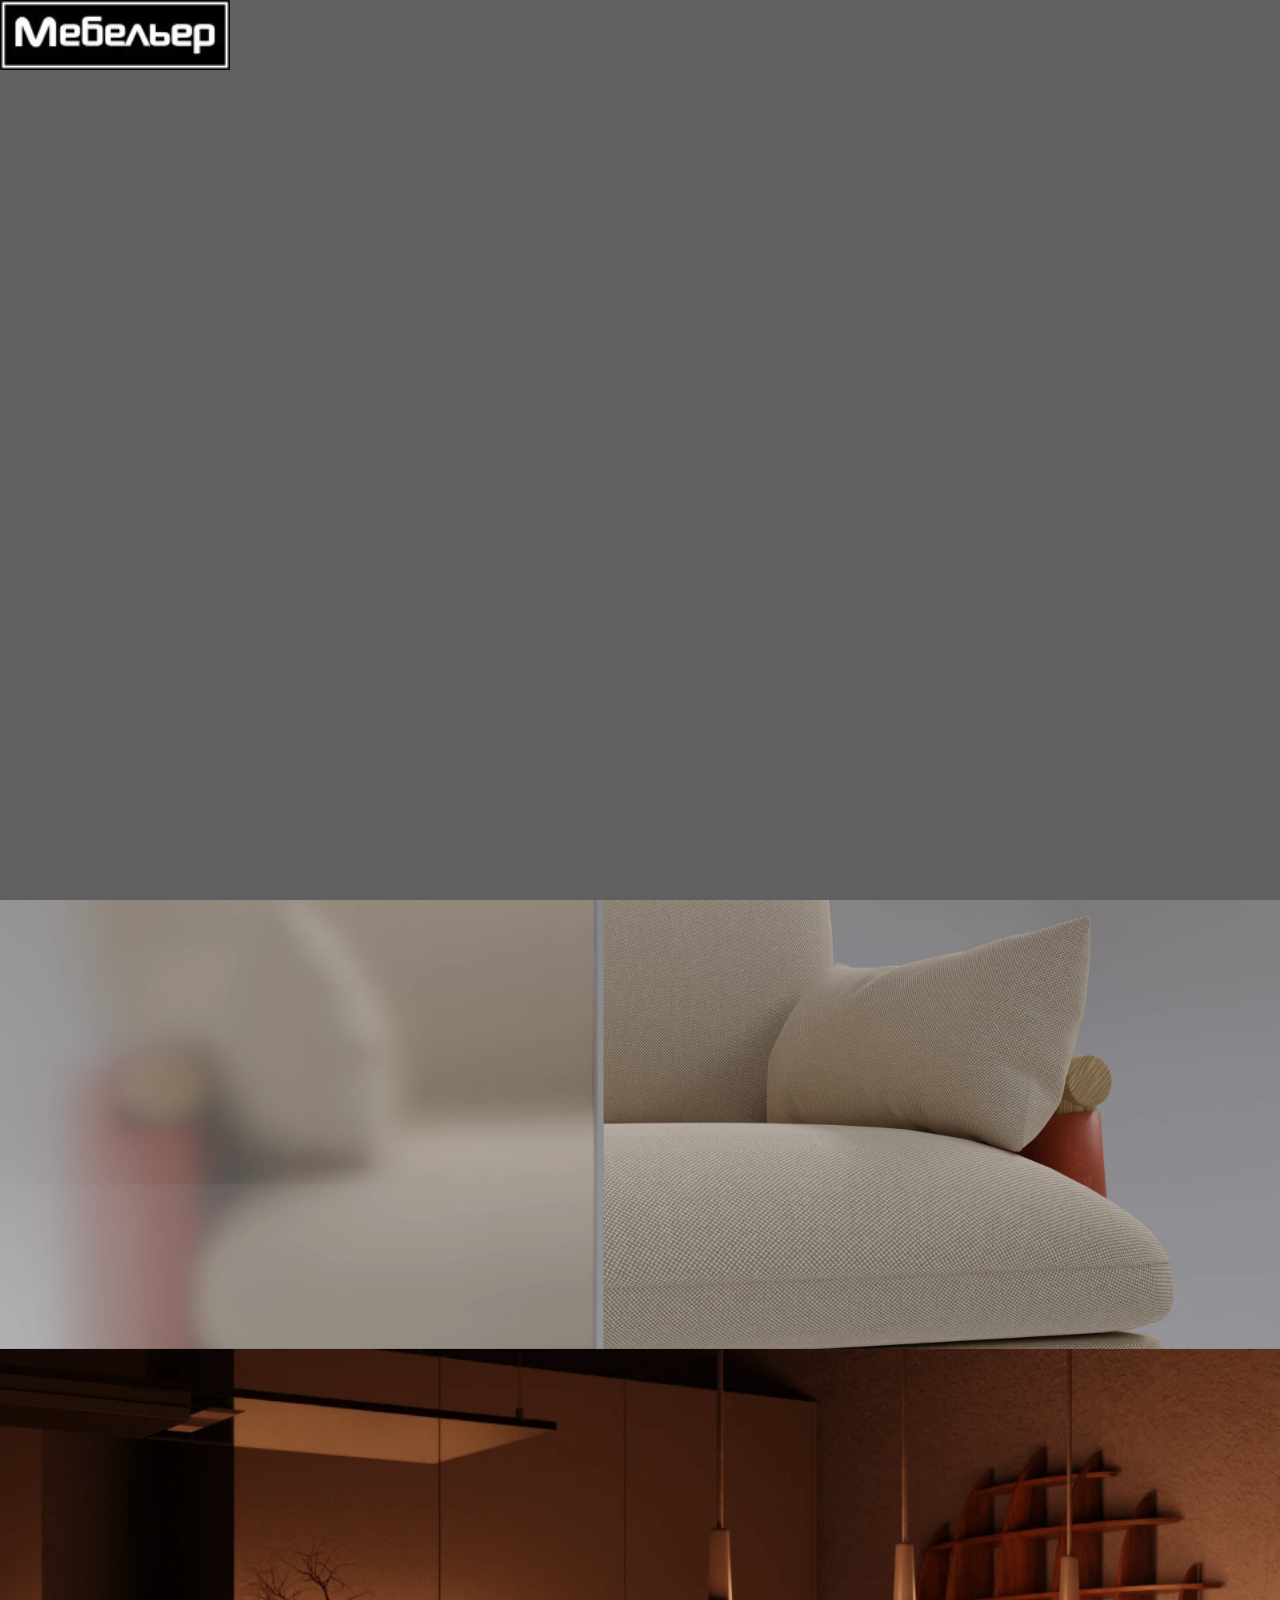
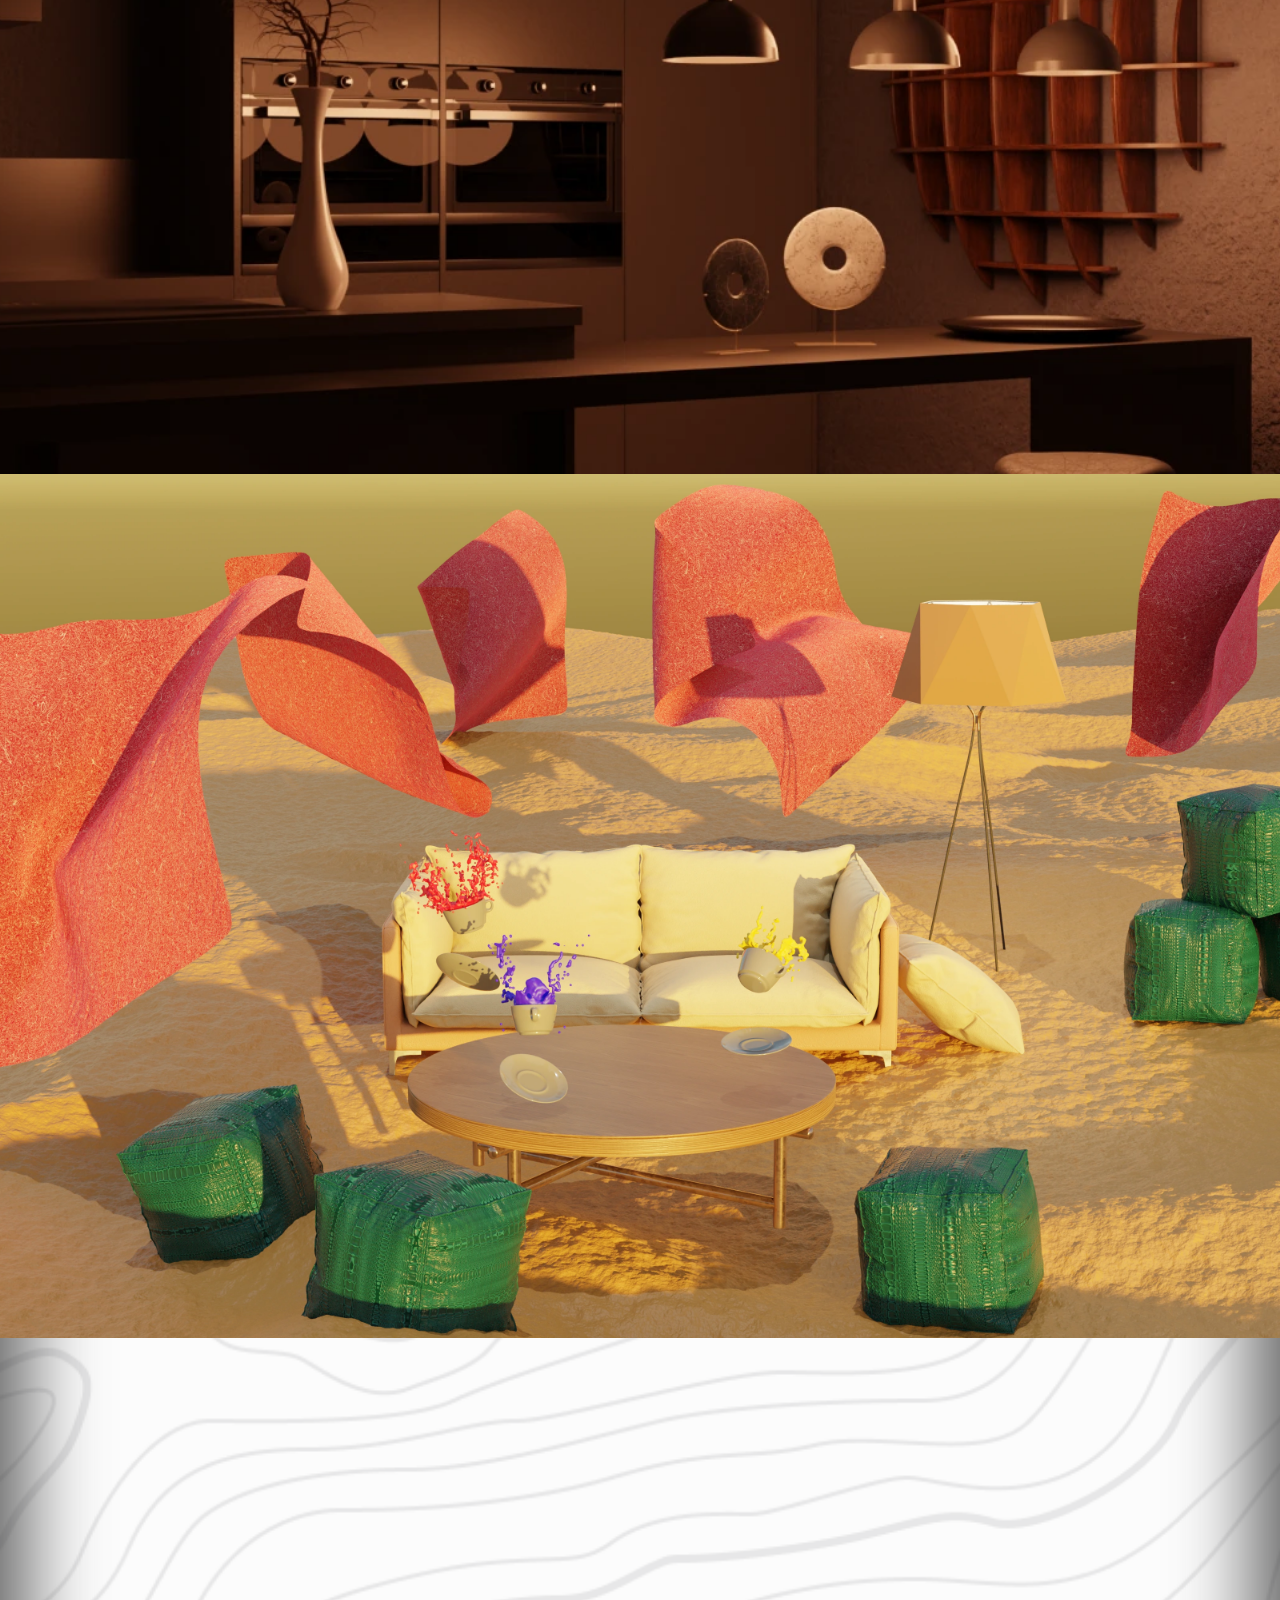
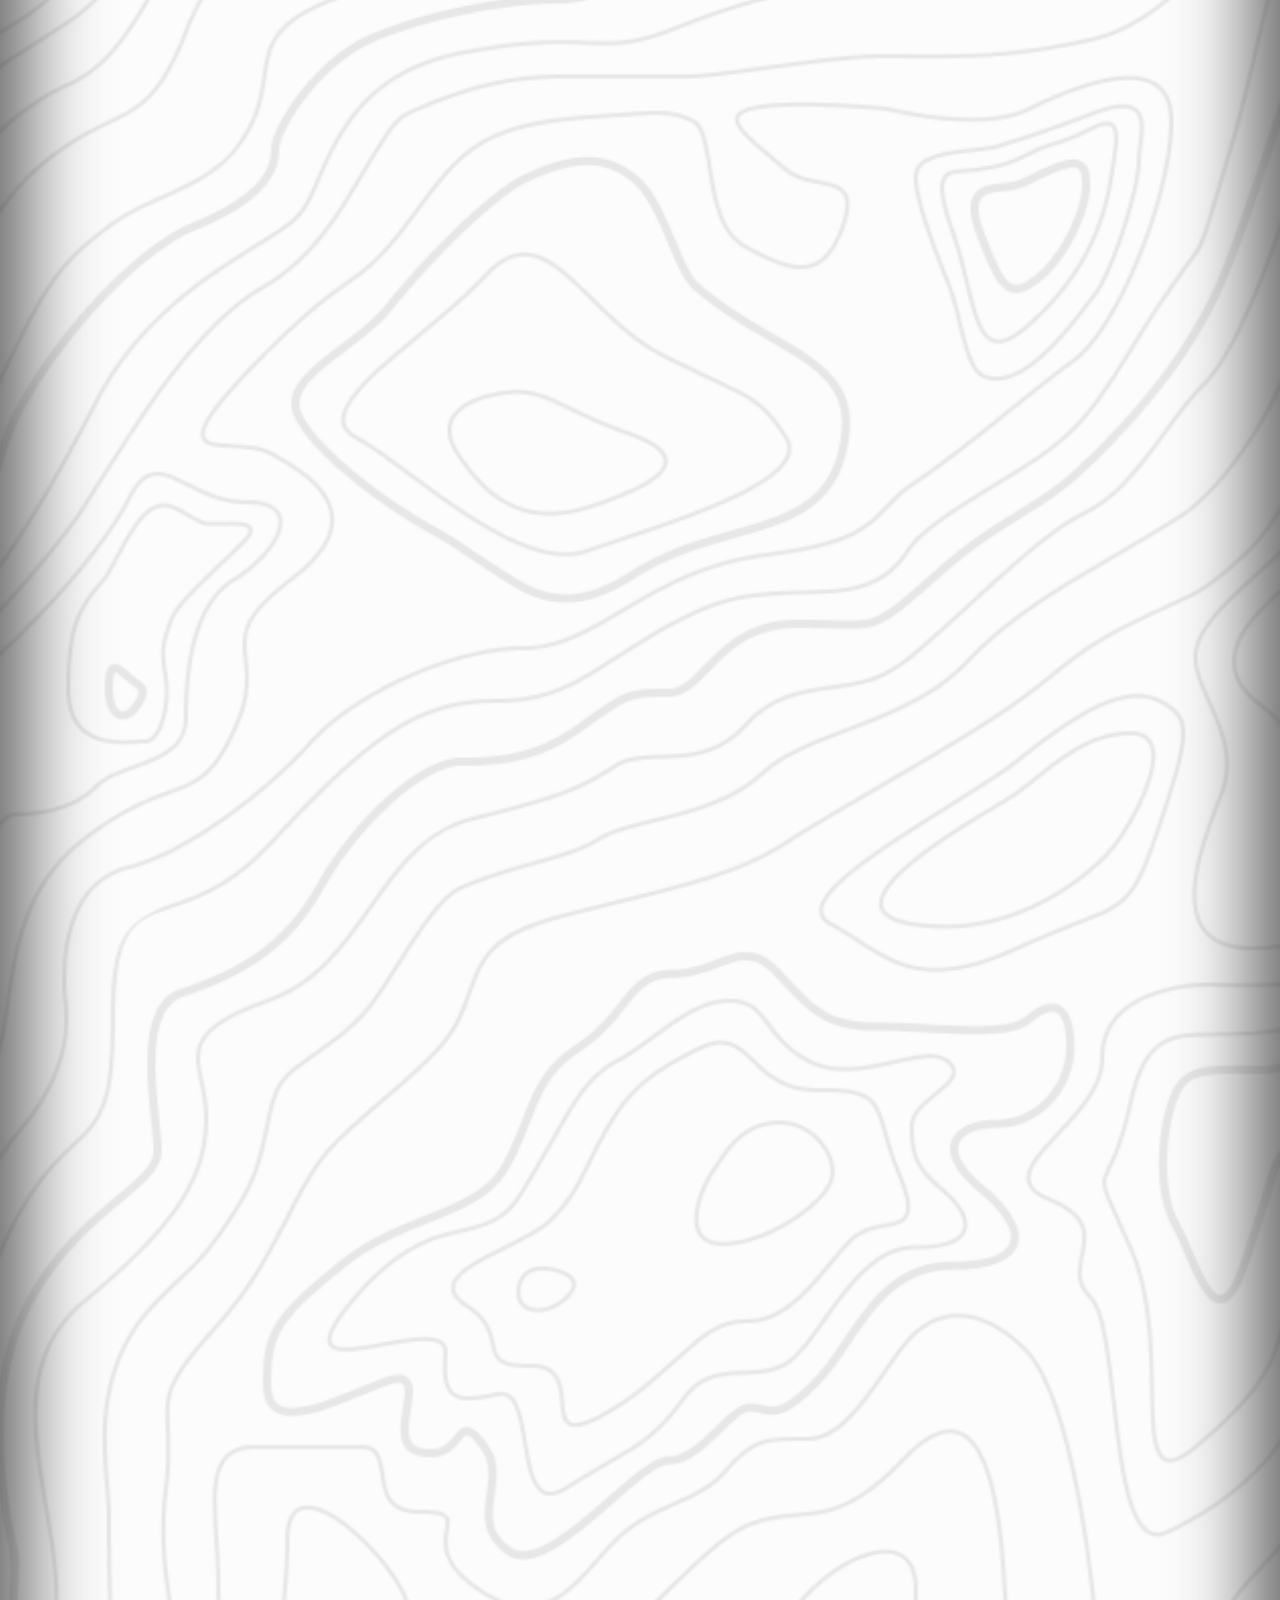
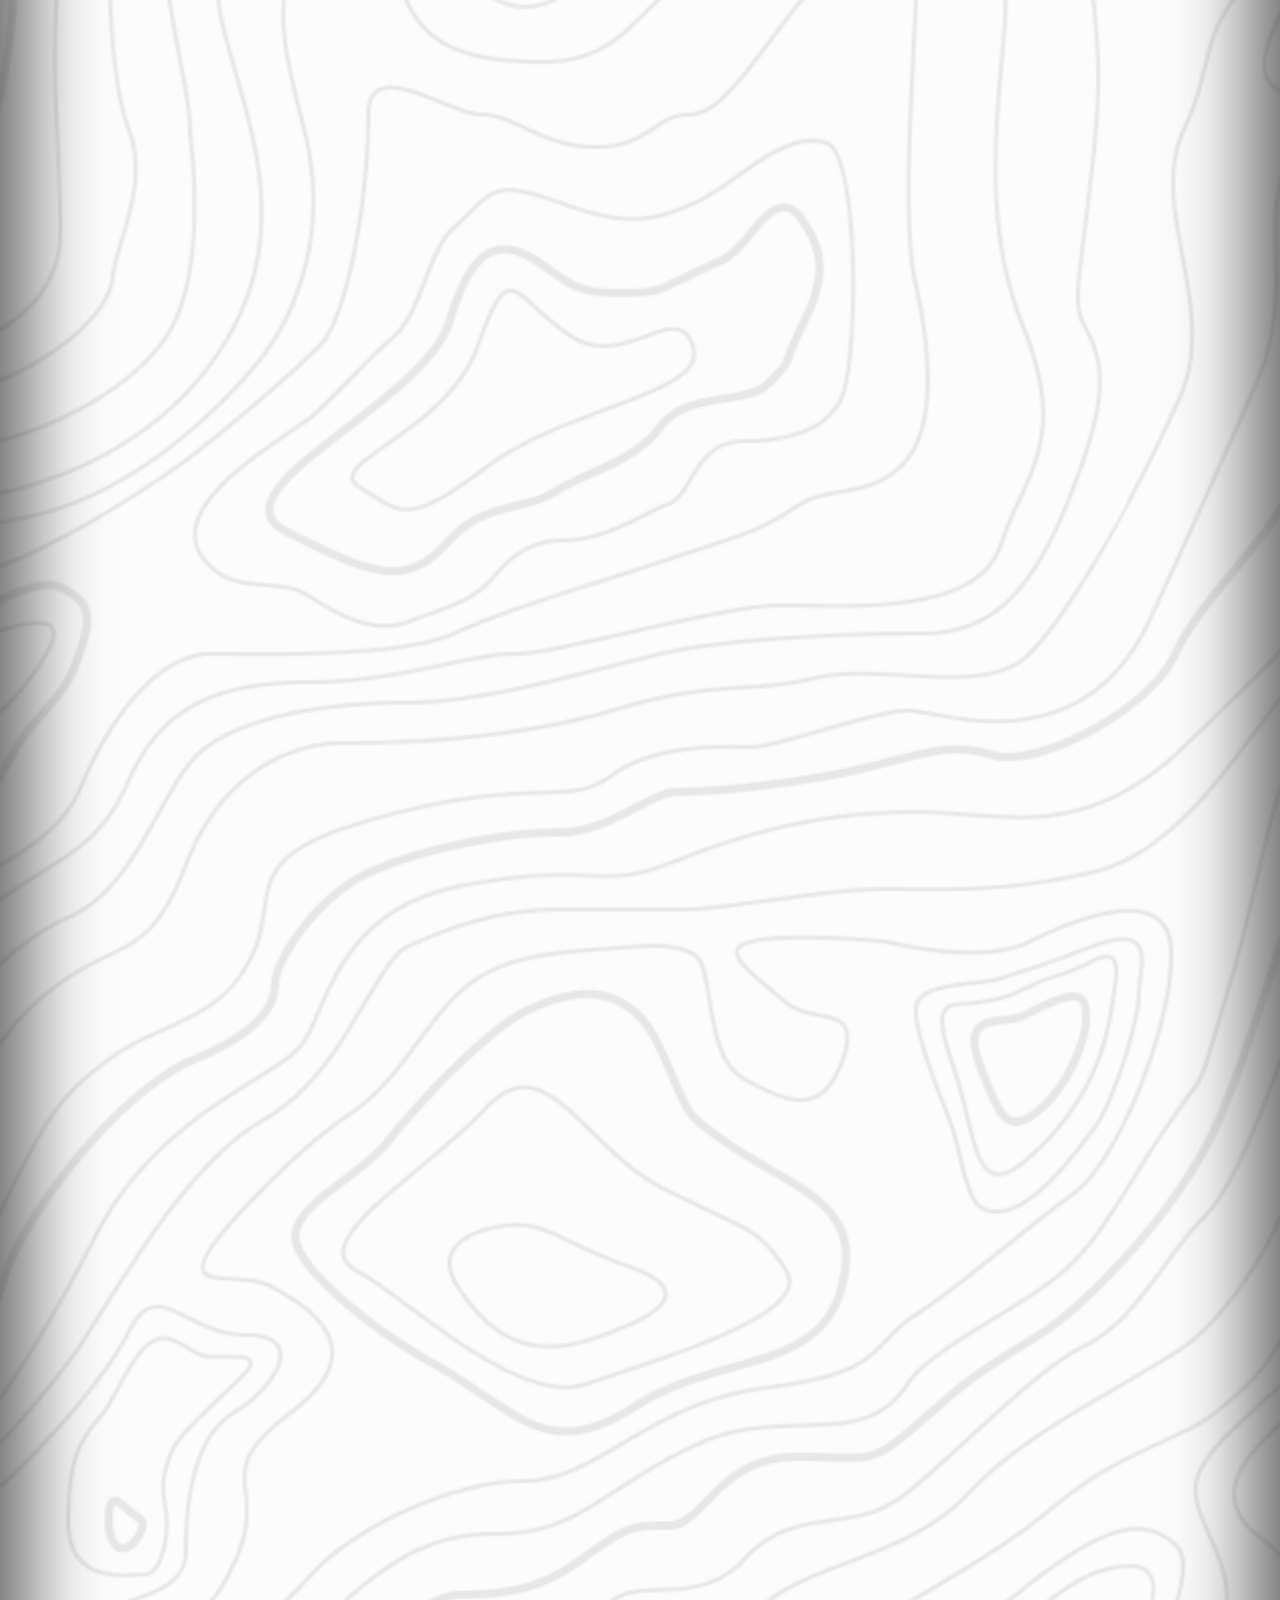
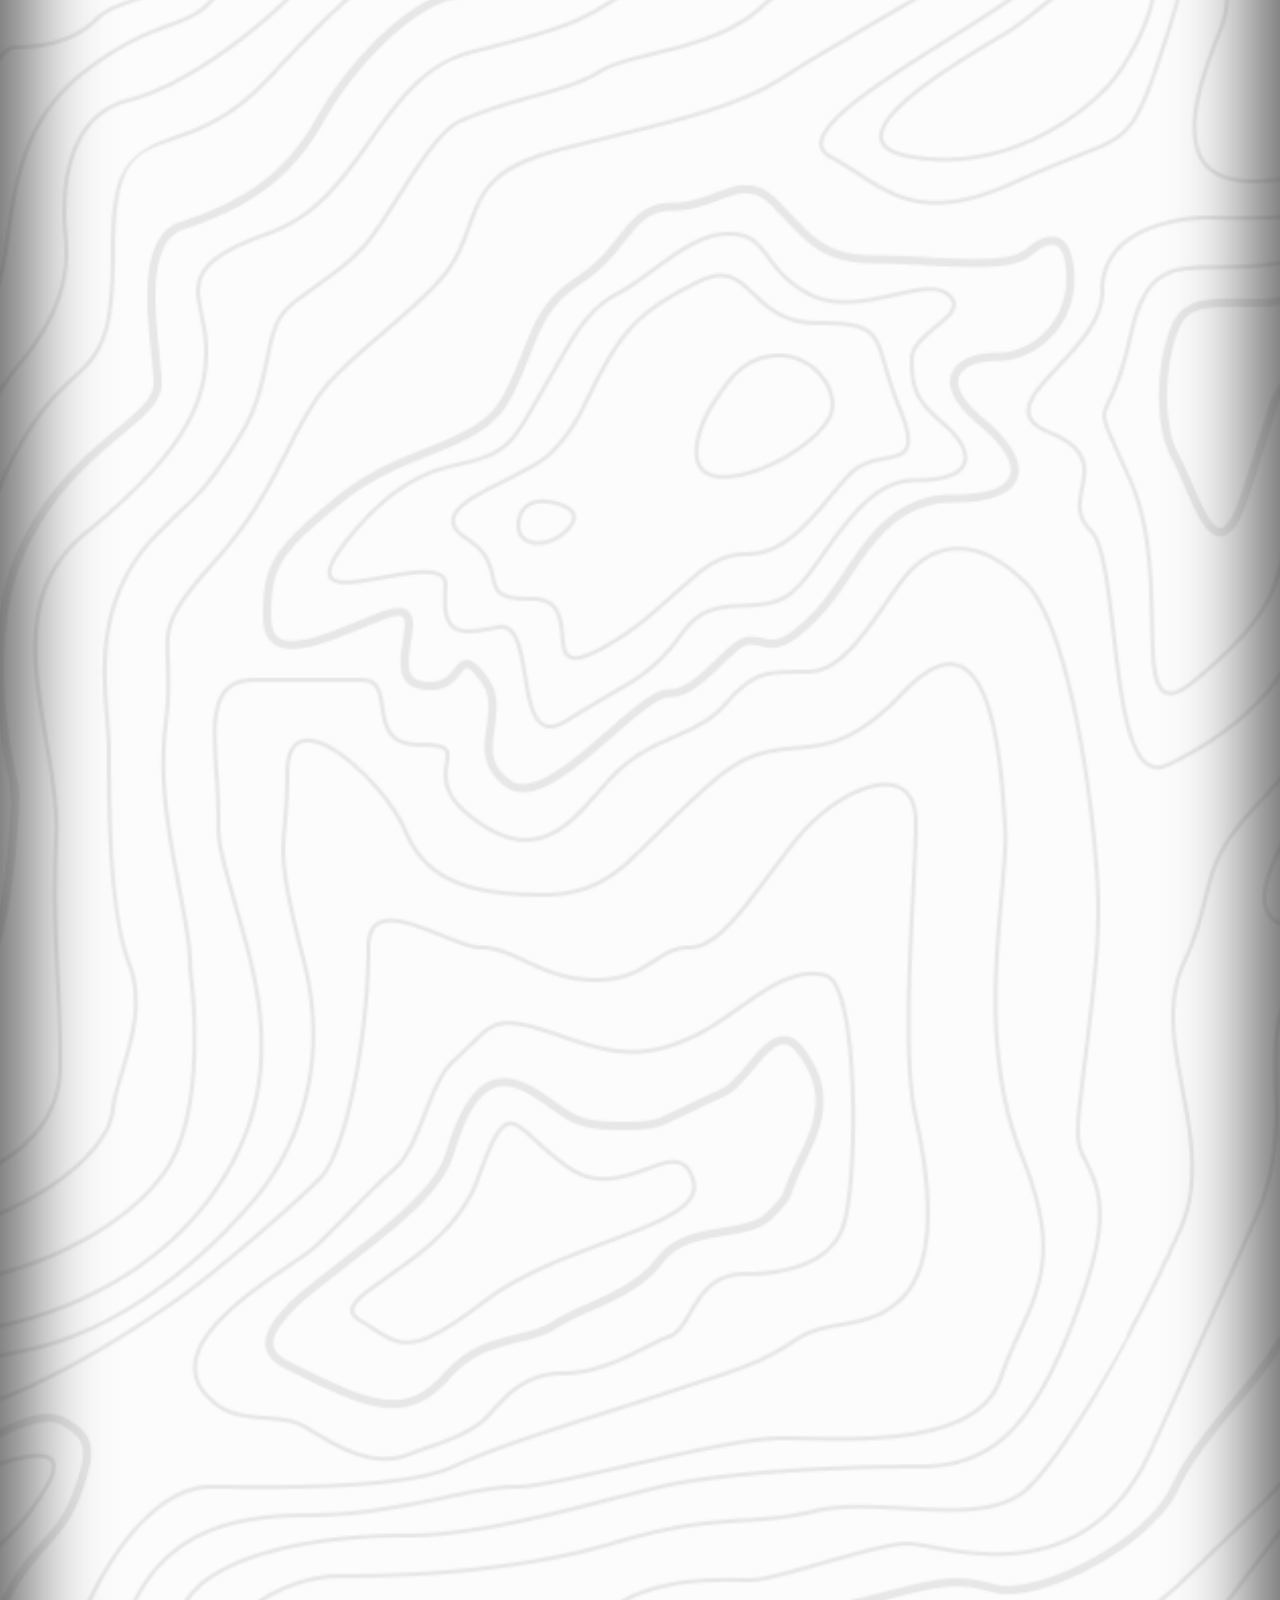
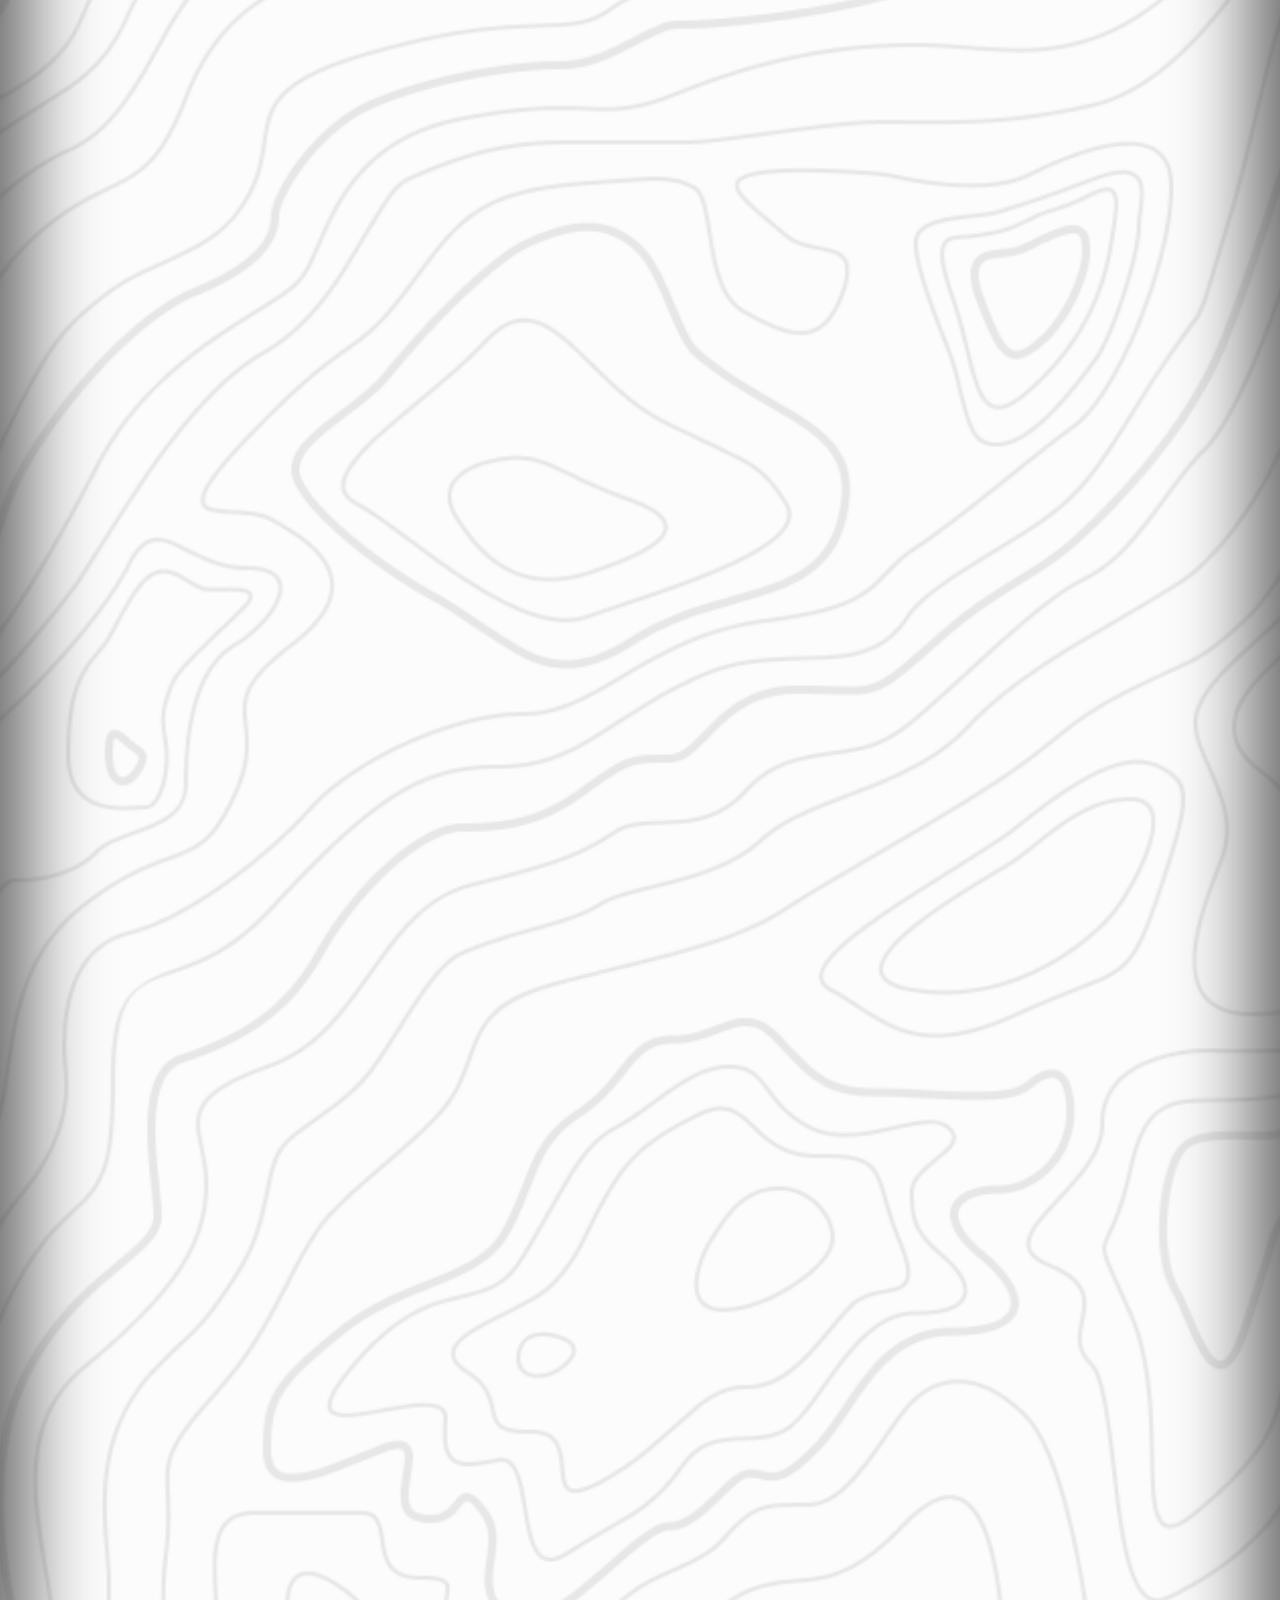
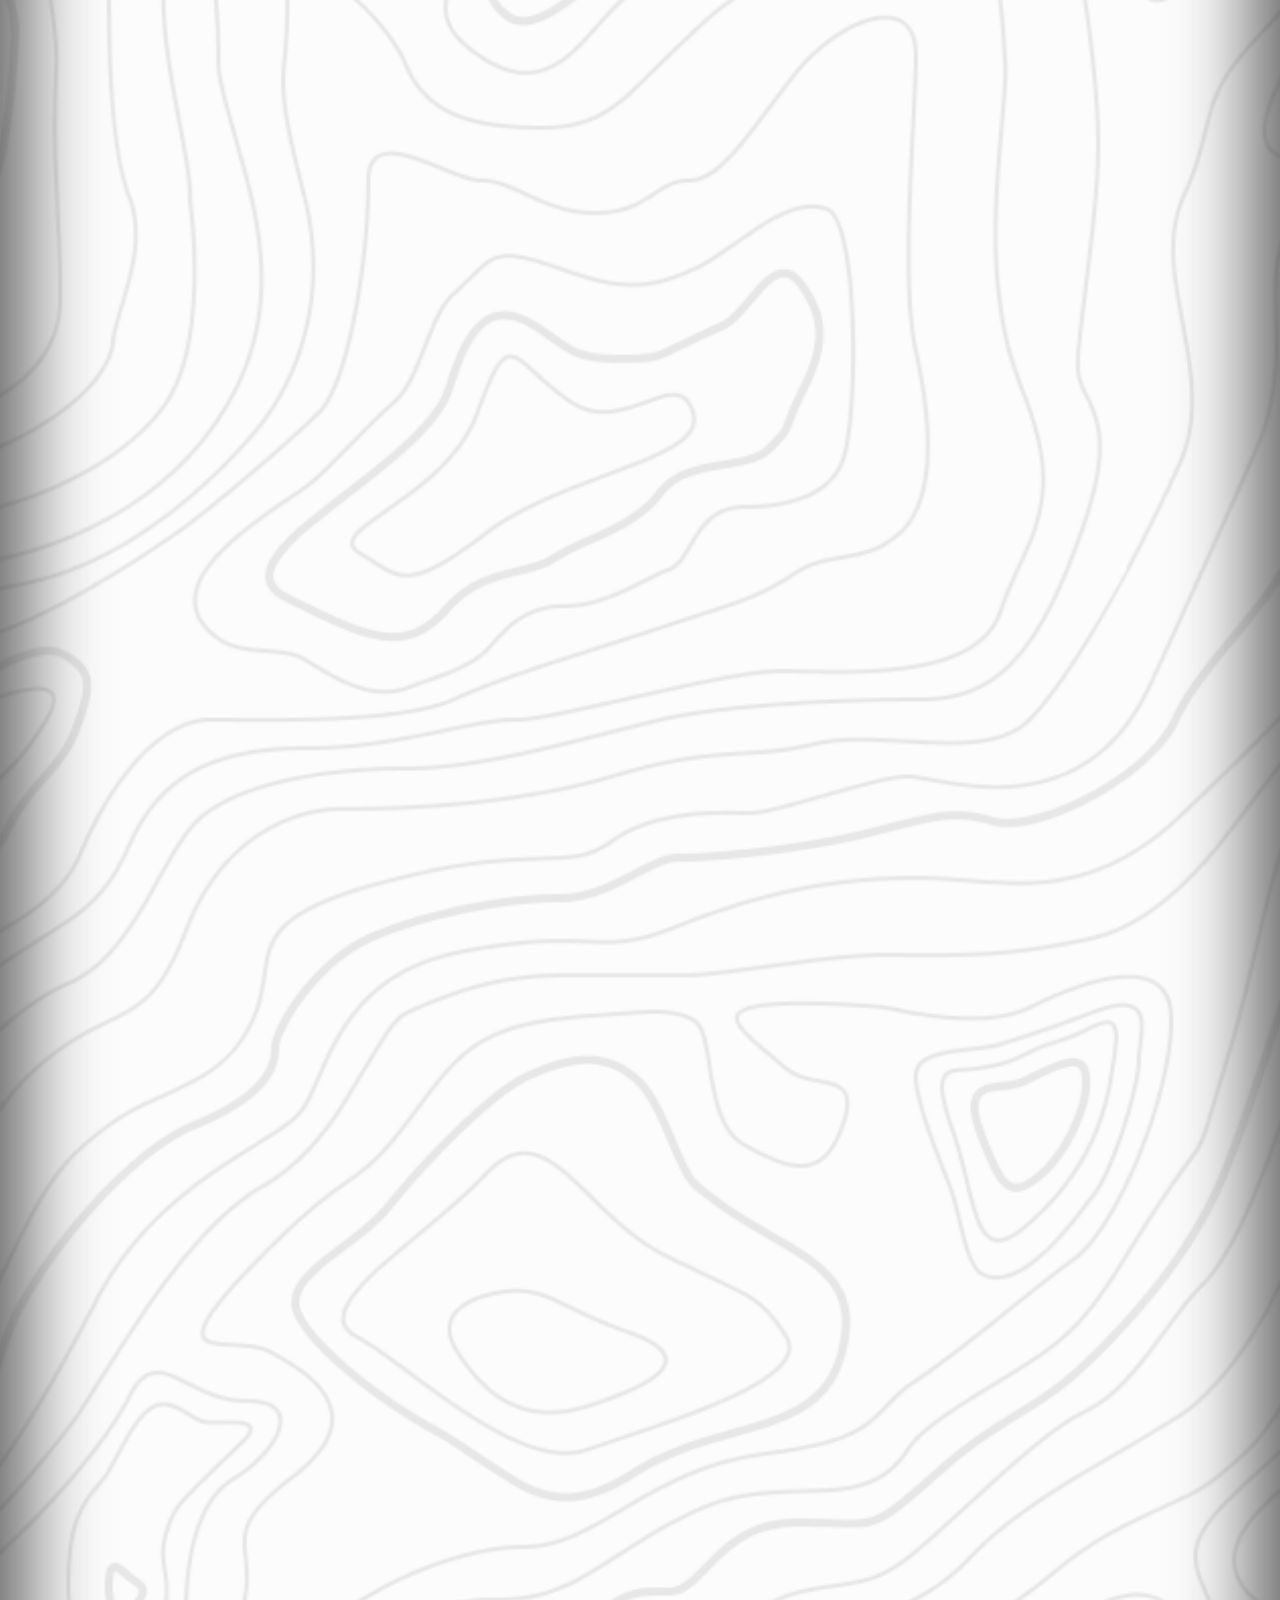
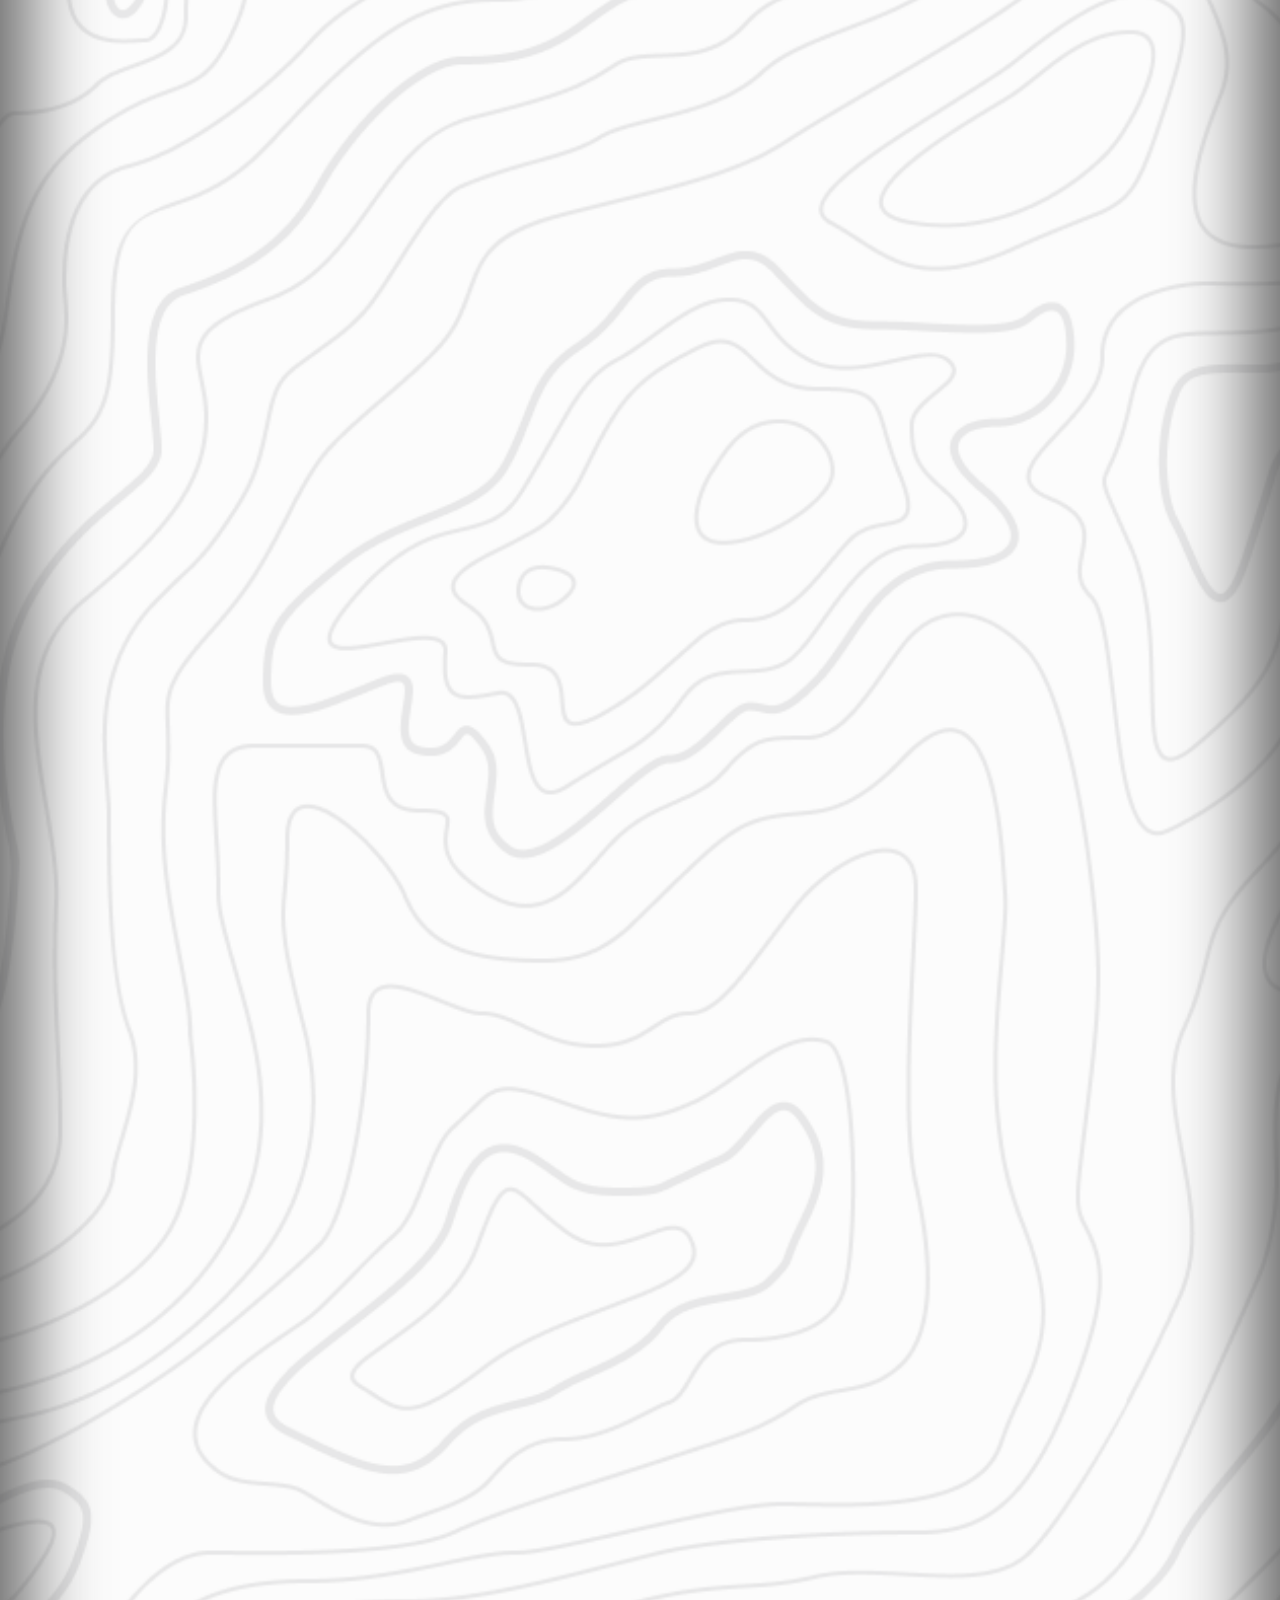
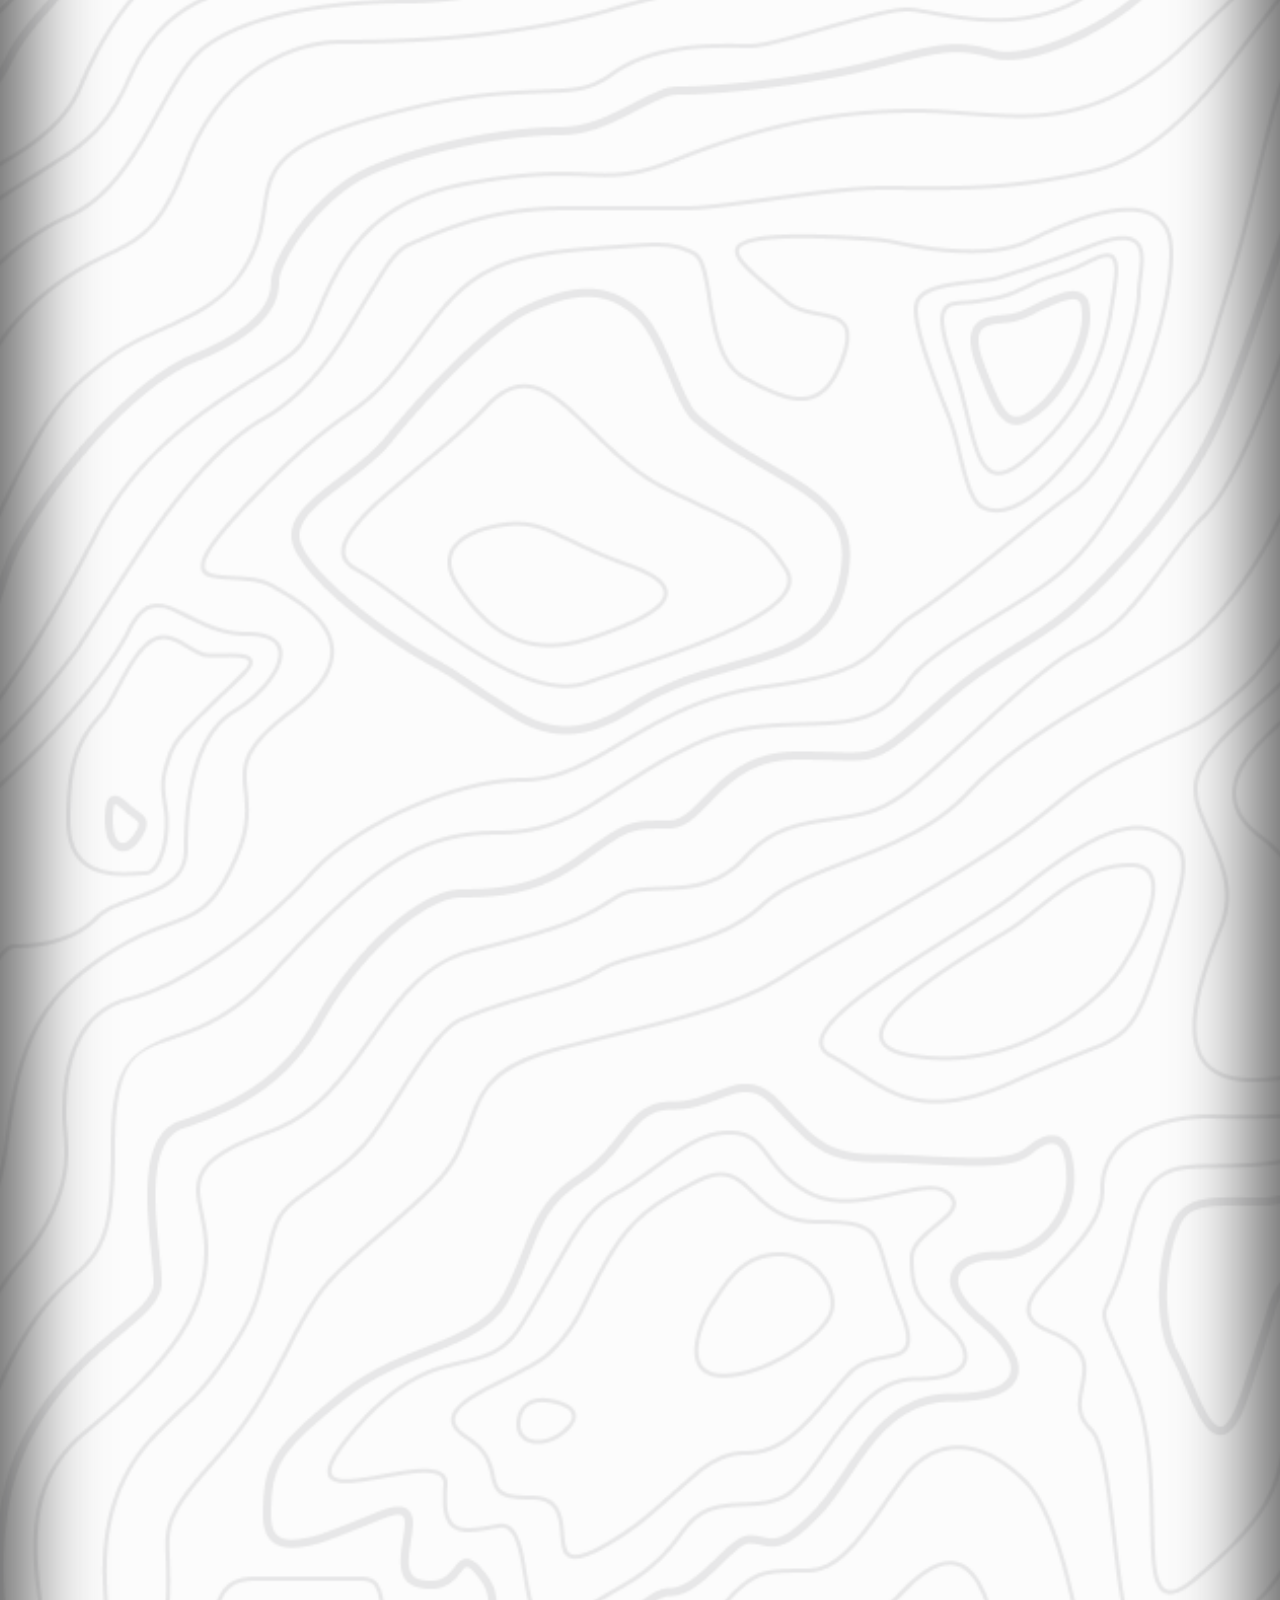
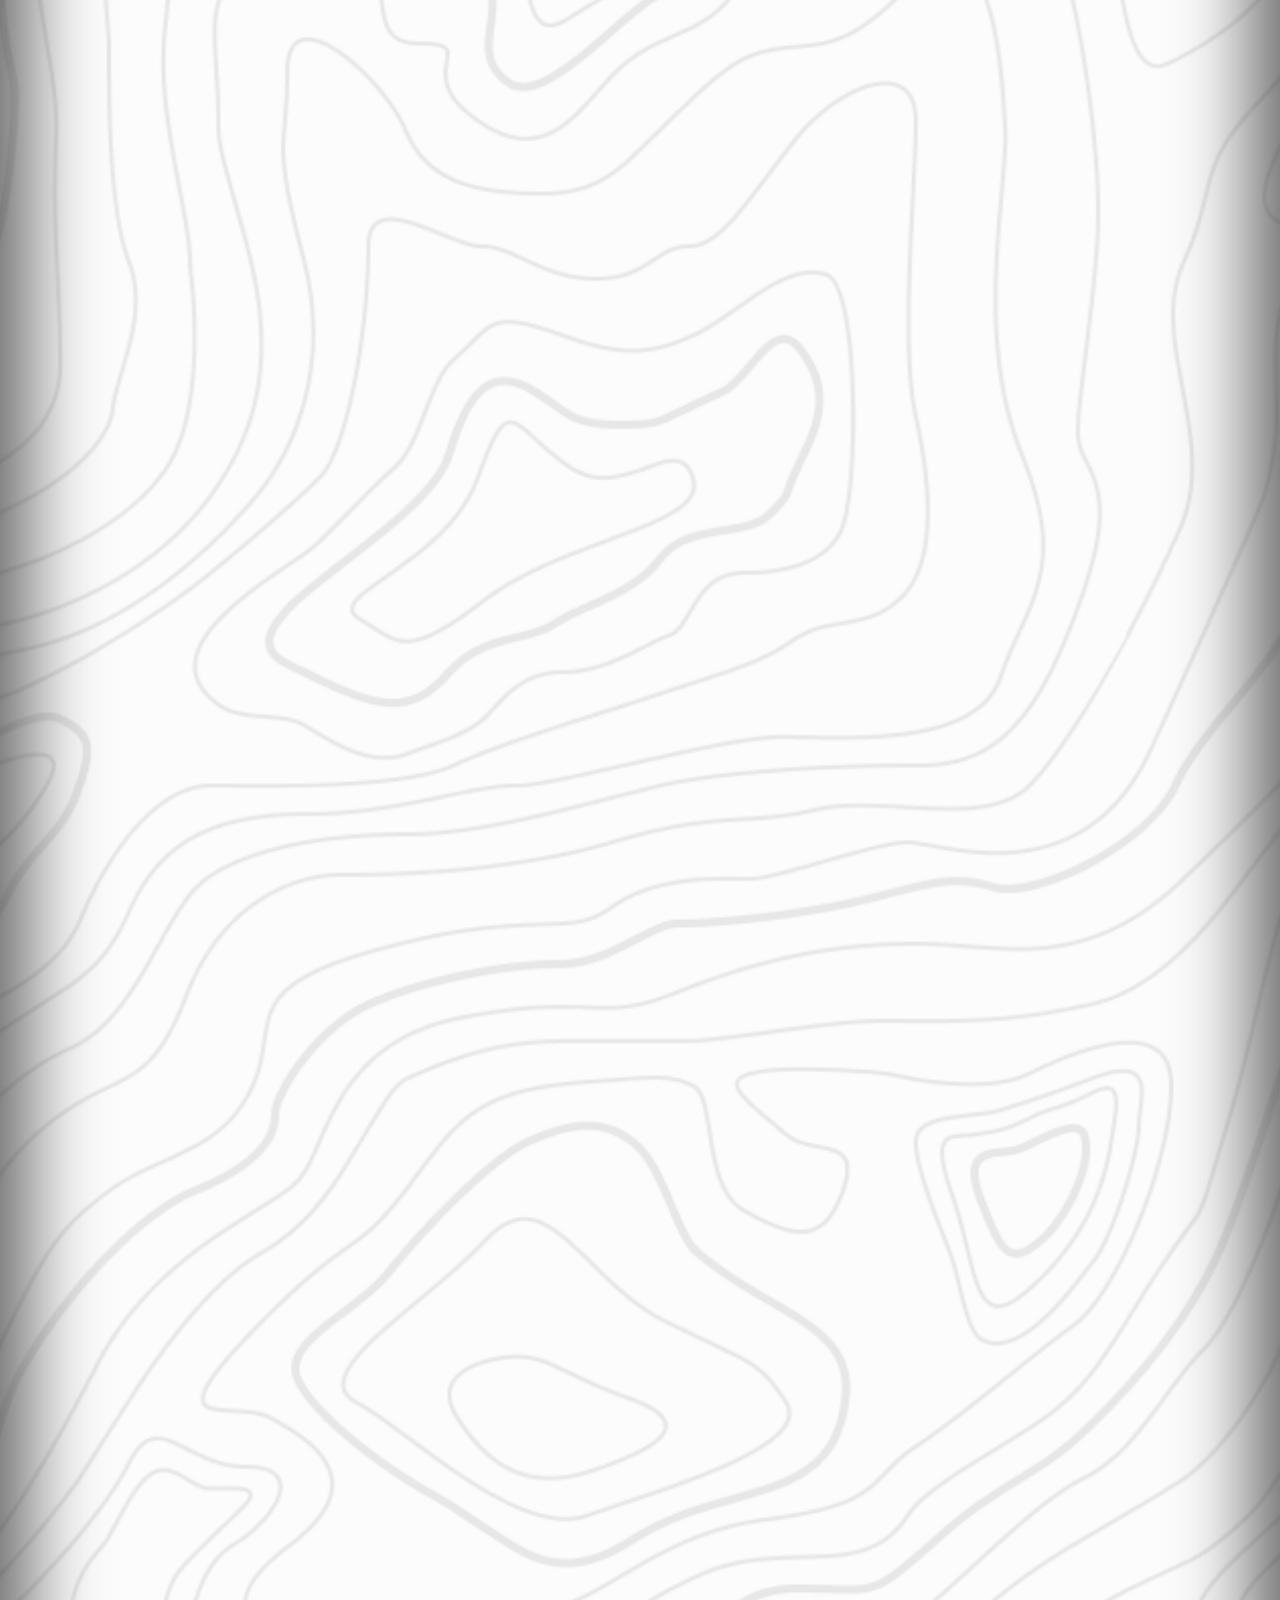
==== commit 191da67e: "form validation" ====
--- a/index.html
+++ b/index.html
@@ -19,6 +19,9 @@
     <!-- AOS -->
     <link href="https://unpkg.com/aos@2.3.1/dist/aos.css" rel="stylesheet" />
     <link href="https://vjs.zencdn.net/8.0.4/video-js.css" rel="stylesheet" />
+    <link rel="stylesheet" href="https://cdnjs.cloudflare.com/ajax/libs/limonte-sweetalert2/11.4.30/sweetalert2.css"
+        integrity="sha512-e+TwvhjDvKqpzQLJ7zmtqqz+5jF9uIOa+5s1cishBRfmapg7mqcEzEl44ufb04BXOsEbccjHK9V0IVukORmO8w=="
+        crossorigin="anonymous" referrerpolicy="no-referrer" />
 </head>
 
 <body class="overflow-hidden">
@@ -74,8 +77,9 @@
                                 href="tel:+7 727 327 73 27"><i>+7 727 327 73 27</i></a>
                         </div>
                         <div class="ms-xxl-4 d-flex align-items-center gap-3 gap-xxl-4">
-                            <a class="nav_links d-inline-block" href="#" target="_blank"><img width="45" height="45"
-                                    src="./assets/img/svg/hero-youtube.svg" alt="youtube" /></a>
+                            <a class="nav_links d-inline-block" href="https://youtube.com/@mebelier4418"
+                                target="_blank"><img width="45" height="45" src="./assets/img/svg/hero-youtube.svg"
+                                    alt="youtube" /></a>
                             <a class="nav_links d-inline-block" href="https://www.instagram.com/mebelier_almaty/"
                                 target="_blank"><img width="40" height="40" src="./assets/img/svg/insta.svg"
                                     alt="insta" /></a>
@@ -92,7 +96,6 @@
                 <video preload="metadata" style="object-fit: cover; z-index: -1"
                     class="w-100 h-100 position-absolute top-0 start-0 video-js" muted loop autoplay playsinline>
                     <source src="./assets/video/kitchen-main.mp4" type="video/mp4">
-                    <!-- <source src="./assets/video/kitchen-main.3gp" type="video/3gp"> -->
                 </video>
                 <img src="./assets//img/webp/hero-img.webp" style="display: none" alt="hero-img" />
                 <div class="container-fluid">
@@ -108,7 +111,7 @@
                             ХОТИТЕ ПОЛУЧИТЬ БЫСТРЫЙ РАСЧЕТ?
                         </p>
                         <div data-aos="fade-right" data-aos-duration="600" data-aos-delay="900" class="main_btn">
-                            <a href=""
+                            <a href="mailto:mebelier_almaty@inbox.ru" target="_blank"
                                 class="text-uppercase ff_mont fw_regular text_light d-inline-block hero_btn fs_3xl mb-0 mt-4">
                                 ОСТАВИТЬ ЗАЯВКУ
                             </a>
@@ -259,10 +262,37 @@
                             Получите консультацию
                             <span class="d-lg-block"> прямо сейчас</span>
                         </p>
-                        <a data-aos="fade-up" data-aos-duration="800" data-aos-offset="200" data-aos-delay="200"
-                            href="mailto:mebelier_almaty@inbox.ru" target="_blank"
-                            class="fs_3xl fw_regular ff_mont text_black contact_btn btn_font_size text-uppercase mb-3 mt-lg-5 mt-4 d-inline-block">ОСтавить
-                            контакты</a>
+                        <button
+                            class="fs_3xl fw_regular ff_mont text_black contact_btn btn_font_size text-uppercase mb-3 mt-lg-5 mt-4 d-inline-block"
+                            data-bs-toggle="modal" data-bs-target="#exampleModal" data-aos="fade-up"
+                            data-aos-duration="800" data-aos-offset="200" data-aos-delay="200">ОСтавить
+                            контакты</button>
+                    </div>
+                </div>
+                <!-- Modal -->
+                <div class="modal fade" id="exampleModal" tabindex="-1" aria-labelledby="exampleModalLabel"
+                    aria-hidden="true">
+                    <div class="modal-dialog modal-dialog-centered">
+                        <div class="modal-content bg_dark">
+                            <div class="modal-header">
+                                <h3 class="modal-title fs_3xl fw_regular ff_mont text_light btn_font_size text-uppercase"
+                                    id="exampleModalLabel">ОСтавить контакты</h3>
+                                <button type="button" id="close-button" class="btn-close btn-close-white"
+                                    data-bs-dismiss="modal" aria-label="Close"></button>
+                            </div>
+                            <div class="modal-body">
+                                <form onsubmit="onSend(event)">
+                                    <input required id="modal-name"
+                                        class="bg-transparent p-2 w-100 ff_mont text_light fw_regular fs_xl" type="text"
+                                        placeholder="Ваше имя">
+                                    <input required id="modal-phone" maxlength="10"
+                                        class="bg-transparent p-2 w-100 ff_mont text_light fw_regular fs_xl mt-3"
+                                        type="number" placeholder="Контактный номер">
+                                    <button type="submit" id="modal-submit"
+                                        class="fs_xl fw_regular ff_mont text_light send_btn btn_font_size text-uppercase py-2 mt-4">отправлять</button>
+                                </form>
+                            </div>
+                        </div>
                     </div>
                 </div>
             </div>
@@ -410,9 +440,10 @@
                                         data-aos-offset="300" data-aos-delay="300" src="../assets/img/svg/home.svg"
                                         alt="home" />
                                 </a>
-                                <a class="d-inline-block slider_social_icons" href="#"><img class="slider_social_icons"
-                                        data-aos="zoom-in" data-aos-duration="800" data-aos-offset="300"
-                                        data-aos-delay="300" src="../assets/img/svg/youtube.svg" alt="home" />
+                                <a class="d-inline-block slider_social_icons" href="https://youtube.com/@mebelier4418"
+                                    target="_blank"><img class="slider_social_icons" data-aos="zoom-in"
+                                        data-aos-duration="800" data-aos-offset="300" data-aos-delay="300"
+                                        src="../assets/img/svg/youtube.svg" alt="youtube" />
                                 </a>
                             </div>
                             <div class="d-flex justify-content-end align-items-center mt-4 mt-xxl-5 pt-xxl-5">
@@ -470,80 +501,6 @@
         <!-- =============== second last section ========== -->
         <section id="оТЗЫВЫ" class="pb-5 px-md-5 overflow-hidden">
             <div class="container-fluid custom-container text_dark">
-                <!-- <h2 class="ff_mont fs_10xl fw_regular mb-0 text_dark" data-aos="zoom-in" data-aos-duration="800"
-                    data-aos-offset="300" data-aos-delay="100">
-                    ОСТАВЬТЕ
-                </h2>
-                <h2 class="ff_mont fs_10xl fw_bold text_black mb-sm-5 mb-4" data-aos="zoom-out" data-aos-duration="800"
-                    data-aos-offset="300" data-aos-delay="100">
-                    СВОЙ ОТЗЫВ
-                </h2> <div class="position-relative">
-                   <button class="rounded-pill bg-transparent overflow-hidden border-0 left_arrow d-none d-sm-flex">
-                        <img class="pre-arrow w-100" src="../assets/img/svg/left-arrow.svg" alt="left_arrow" />
-                    </button>
-                    <button class="rounded-pill bg-transparent overflow-hidden border-0 right_arrow d-none d-sm-flex">
-                        <img class="nex-arrow w-100" src="../assets/img/svg/right-arrow.svg" alt="right-arrow" />
-                    </button>
-                     <div class="my-slider" data-aos="zoom-in" data-aos-duration="800" data-aos-offset="300"
-                        data-aos-delay="100">
-                        <div
-                            class="slider_box bg_light_gray py-sm-5 py-4 px-sm-5 px-2 mx-lg-5 mx-md-3 mx-2 position-relative">
-                            <div class="d-flex justify-content-center">
-                                <img class="qoutes_img" data-aos="fade-down" data-aos-duration="800"
-                                    data-aos-offset="300" data-aos-delay="200" src="../assets/img/png/img_66.png"
-                                    alt="img_66" />
-                            </div>
-                            <p class="ff_forum fs_5xl fw_regular text_black mt-4 mb-0 px-lg-5 text-center text-xxl-start"
-                                data-aos="fade-left" data-aos-duration="800" data-aos-offset="300" data-aos-delay="300">
-                                Вчера все доставли и выполнили работу отлично. Спасибо, Умар.
-                                Вы отличный продавец.
-                            </p>
-                            <div class="text-center mt-sm-5 mt-3">
-                                <h3 class="ff_mont text_black fw_bold fs_4xxl" data-aos="fade-down"
-                                    data-aos-duration="800" data-aos-delay="400">
-                                    АЛЕКСАНДР
-                                </h3>
-                                <h4 class="ff_forum fs_4xxl fw_regular text_black mt-2" data-aos="zoom-in"
-                                    data-aos-duration="800" data-aos-delay="500">
-                                    +7 778 *** ** 64
-                                </h4>
-                            </div>
-                        </div>
-                        <div
-                            class="slider_box bg_light_gray py-sm-5 py-4 px-sm-5 px-2 mx-lg-5 mx-md-3 mx-2 position-relative">
-                            <div class="d-flex justify-content-center">
-                                <img class="qoutes_img" data-aos="fade-down" data-aos-duration="800"
-                                    data-aos-offset="300" data-aos-delay="200" src="../assets/img/png/img_66.png"
-                                    alt="img_66" />
-                            </div>
-                            <p class="ff_forum fs_5xl fw_regular text_black mt-4 mb-0 px-lg-5 text-center text-xxl-start"
-                                data-aos="fade-left" data-aos-duration="800" data-aos-offset="300" data-aos-delay="300">
-                                Вчера все доставли и выполнили работу отлично. Спасибо, Умар.
-                                Вы отличный продавец.
-                            </p>
-                            <div class="text-center mt-sm-5 mt-3">
-                                <h3 class="ff_mont text_black fw_bold fs_4xxl" data-aos="fade-down"
-                                    data-aos-duration="800" data-aos-delay="400">
-                                    АЛЕКСАНДР
-                                </h3>
-                                <h4 class="ff_forum fs_4xxl fw_regular text_black mt-2" data-aos="zoom-in"
-                                    data-aos-duration="800" data-aos-delay="500">
-                                    +7 778 *** ** 64
-                                </h4>
-                            </div>
-                        </div>
-                    </div>
-                    <div class="d-flex justify-content-center mt-3">
-                        <button class="rounded-pill bg-transparent overflow-hidden border-0 d-sm-none">
-                            <img width="50px" height="50px" class="pre-arrow" src="../assets/img/svg/left-arrow.svg"
-                                alt="left_arrow" />
-                        </button>
-                        <button class="rounded-pill bg-transparent overflow-hidden border-0 d-sm-none ms-3">
-                            <img width="50px" height="50px" class="nex-arrow" src="../assets/img/svg/right-arrow.svg"
-                                alt="right-arrow" />
-                        </button>
-                    </div> 
-                </div>-->
                 <div class="text-center">
                     <a class="px-4 py-4 feedback_btn ff_mont fw_regular fs_4xxl text_black d-inline-block pt-3"
                         data-aos="fade-up" data-aos-duration="800" data-aos-offset="300" data-aos-delay="100"
@@ -579,7 +536,8 @@
                                 data-aos="zoom-in" data-aos-duration="800" data-aos-delay="300"><img
                                     class="footer_icons" src="./assets/img/svg/footerMail.svg" alt="phone-logo" /><span
                                     class="position-relative after_line">mebelier_almaty@inbox.ru</span></a>
-                            <a href="https://goo.gl/maps/t4KtV7FQhGhXaJna6" target="_blank"
+                            <a href="https://www.google.com/maps/place/%D0%9C%D0%B5%D0%B1%D0%B5%D0%BB%D1%8C%D0%B5%D1%80+%D0%90%D0%BB%D0%BC%D0%B0%D1%82%D1%8B+%D0%BF%D1%80%D0%BE%D0%B8%D0%B7%D0%B2%D0%BE%D0%B4%D1%81%D1%82%D0%B2%D0%B5%D0%BD%D0%BD%D0%B0%D1%8F+%D0%B1%D0%B0%D0%B7%D0%B0/@43.2712082,76.9641685,17z/data=!3m1!4b1!4m6!3m5!1s0x38836dfef435539b:0x7715a359cd4020c6!8m2!3d43.2712043!4d76.9667434!16s%2Fg%2F11g1mlvs30?hl=ru&shorturl=1"
+                                target="_blank"
                                 class="text_light d-flex align-items-center gap-2 ff_mont fw_regular footer_social_icons fs_4xl mb-0 position-relative"
                                 data-aos="zoom-in" data-aos-duration="800" data-aos-delay="400">
                                 <img class="footer_icons" src="./assets/img/svg/location-logo.svg"
@@ -609,9 +567,10 @@
                                     class="slider_social_icons" data-aos="zoom-in" data-aos-duration="800"
                                     data-aos-delay="300" src="../assets/img/svg/home.svg" alt="home" />
                             </a>
-                            <a class="d-inline-block slider_social_icons" href="#"><img class="slider_social_icons"
-                                    data-aos="zoom-in" data-aos-duration="800" data-aos-delay="300"
-                                    src="../assets/img/svg/youtube.svg" alt="home" />
+                            <a class="d-inline-block slider_social_icons" href="https://youtube.com/@mebelier4418"
+                                target="_blank"><img class="slider_social_icons" data-aos="zoom-in"
+                                    data-aos-duration="800" data-aos-delay="300" src="../assets/img/svg/youtube.svg"
+                                    alt="youtube" />
                             </a>
                         </div>
                     </div>
@@ -633,6 +592,12 @@
     <script src="https://cdnjs.cloudflare.com/ajax/libs/slick-carousel/1.8.1/slick.min.js"
         integrity="sha512-XtmMtDEcNz2j7ekrtHvOVR4iwwaD6o/FUJe6+Zq+HgcCsk3kj4uSQQR8weQ2QVj1o0Pk6PwYLohm206ZzNfubg=="
         crossorigin="anonymous" referrerpolicy="no-referrer"></script>
+    <!-- ==================SWITALERT-SCRIPT-LINK===================== -->
+    <script src="https://cdnjs.cloudflare.com/ajax/libs/limonte-sweetalert2/11.4.30/sweetalert2.js"
+        integrity="sha512-L4Cxz+Ii4NTlqGOdMTJ9D5/yd2wBMGzadlkrkVztsCT0dxCr0m69AGhADN9dbkdLqbhH0pGXmFW7Sw36fdBq/g=="
+        crossorigin="anonymous" referrerpolicy="no-referrer"></script>
+    <!-- EMAIL JS -->
+    <script type="text/javascript" src="https://cdn.jsdelivr.net/npm/@emailjs/browser@3/dist/email.min.js"></script>
     <!-- aos -->
     <script src="https://unpkg.com/aos@2.3.1/dist/aos.js"></script>
     <!-- main js -->
@@ -649,6 +614,41 @@
             preloader.classList.add("d-none")
             document.body.classList.remove("overflow-hidden");
         }, 2500);
+
+        // MODAL EMAIL JS
+        emailjs.init("fkU8nJy-XaWGS3QY6");
+
+        function onSend(event) {
+            event.preventDefault();
+            let el = document.getElementById("close-button");
+            let name = document.getElementById("modal-name").value;
+            let phone = document.getElementById("modal-phone").value;
+            let modalSubmit = document.getElementById("modal-submit");
+            emailjs
+                .send("service_11iqxem", "template_8w1ds0o", {
+                    name: name,
+                    phone: phone,
+                })
+                .then(() => {
+                    document.getElementById("modal-name").value = "";
+                    document.getElementById("modal-phone").value = "";
+                    el.click()
+                    Swal.fire({
+                        title: "Thank you!",
+                        text: "We will get in touch shortly",
+                        icon: "success",
+                        confirmButtonText: "submit",
+                    });
+                })
+                .catch((err) => {
+                    Swal.fire({
+                        title: "Error!",
+                        text: "Failed to submit form! Please Try again.",
+                        icon: "error",
+                        confirmButtonText: "Okay",
+                    });
+                });
+        }
     </script>
 </body>
 
--- a/assets/css/style.css
+++ b/assets/css/style.css
@@ -206,8 +206,19 @@
   padding: 14px 18px;
   border: 3px solid var(--clr-black);
   transition: linear 250ms;
-}
-
+  background-color: transparent;
+}
+.send_btn {
+  padding: 14px 18px;
+  border: 3px solid var(--clr-light);
+  transition: linear 250ms;
+  background-color: transparent;
+}
+
+.send_btn:hover {
+  background-color: var(--clr-light);
+  color: var(--clr-dark);
+}
 .contact_btn:hover {
   background-color: var(--clr-black);
   color: var(--clr-white);
@@ -482,6 +493,23 @@
   background-position: center;
   background-size: cover;
   background-repeat: no-repeat;
+}
+
+.modal-body input::placeholder {
+  color: var(--clr-light);
+  font-size: var(--fs-xl);
+  font-family: "Montserrat";
+}
+
+.modal-body input {
+  border: 2px solid var(--clr-light);
+  border-radius: 4px;
+}
+
+input::-webkit-outer-spin-button,
+input::-webkit-inner-spin-button {
+  -webkit-appearance: none;
+  margin: 0;
 }
 
 @media (min-width: 575.98px) {
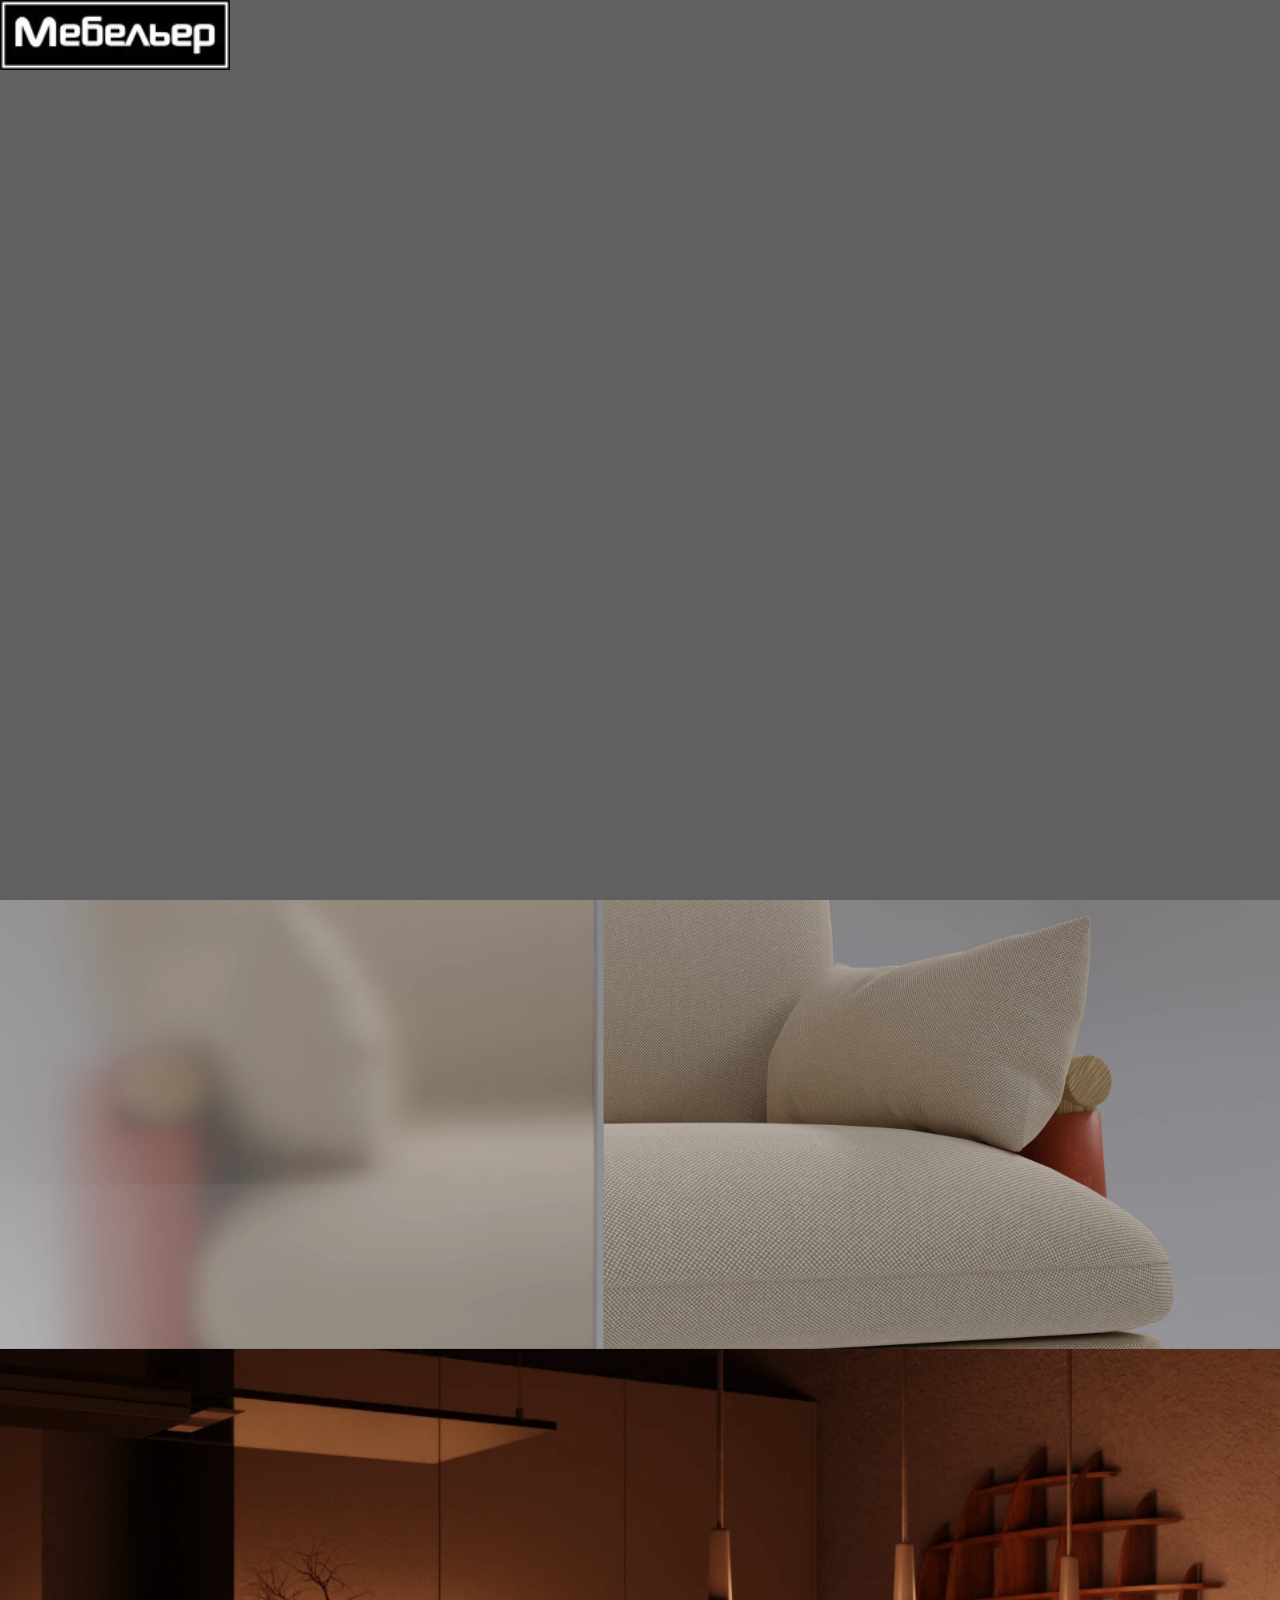
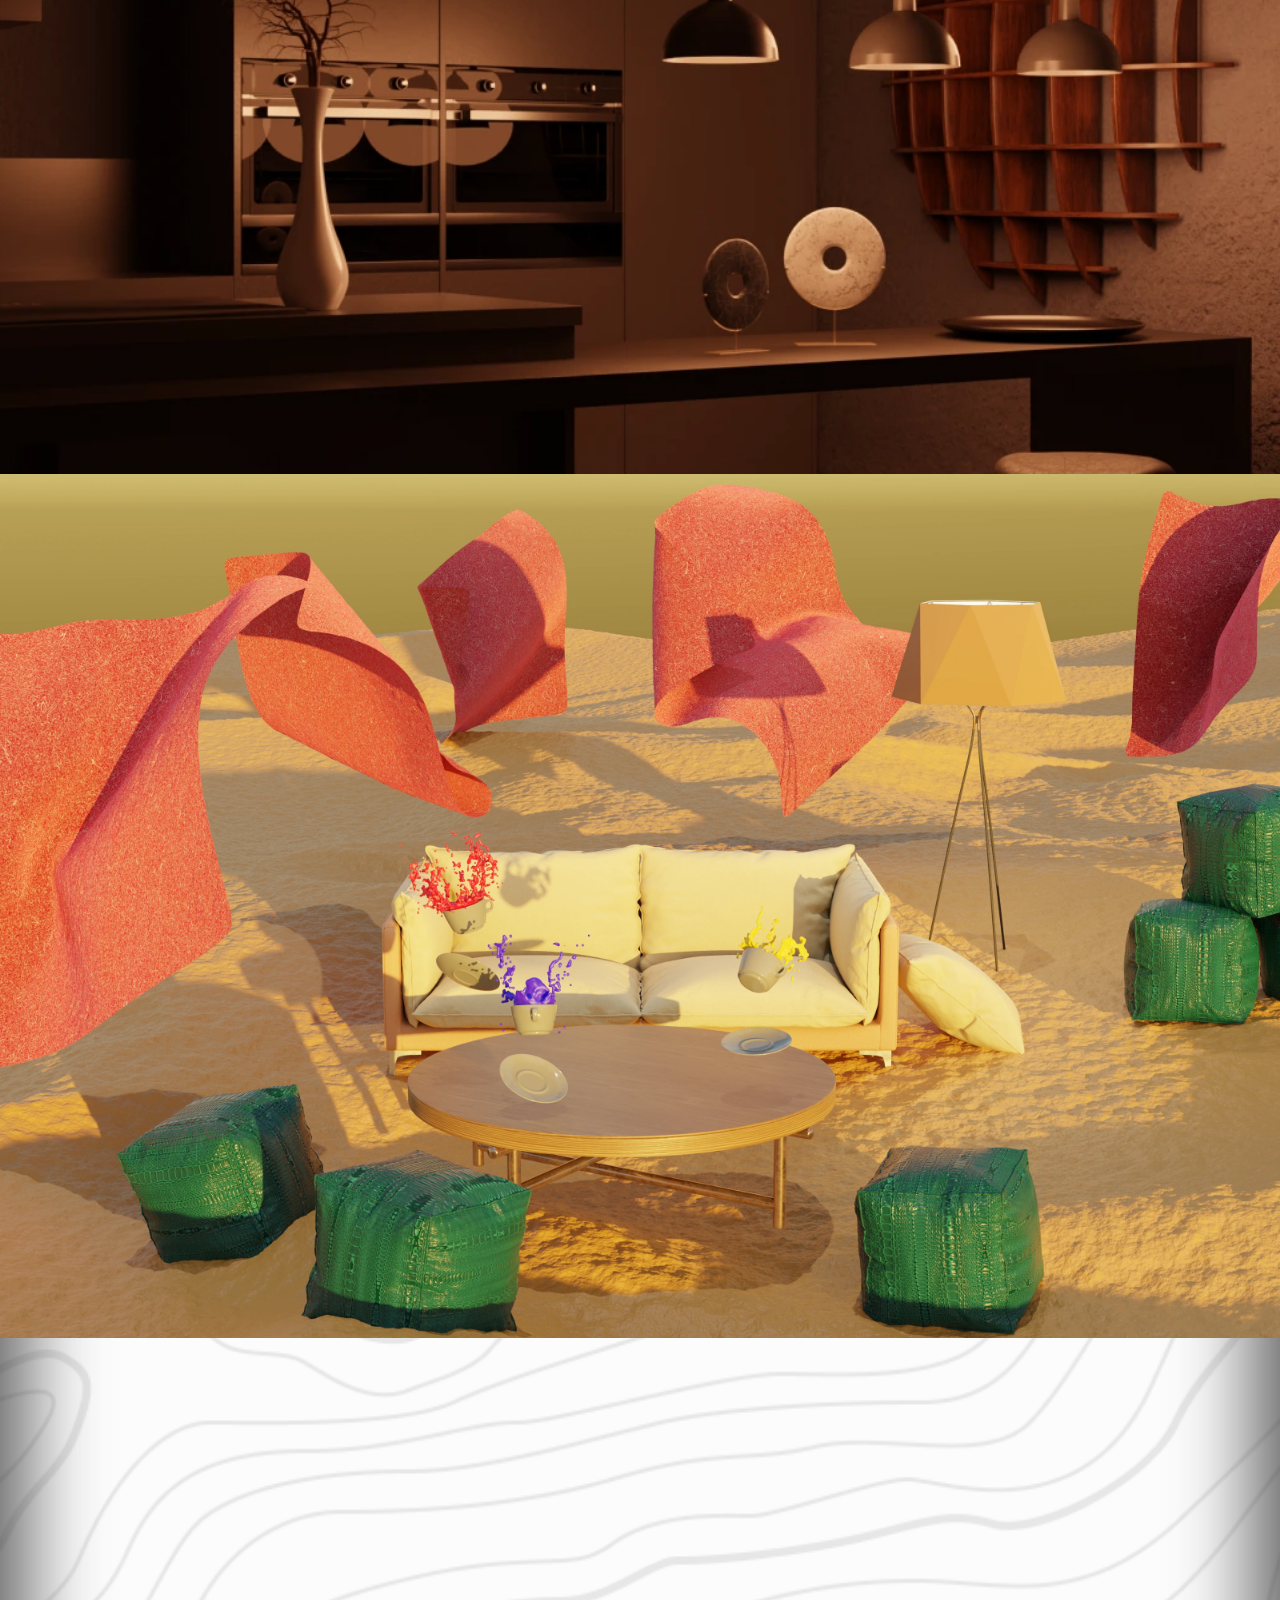
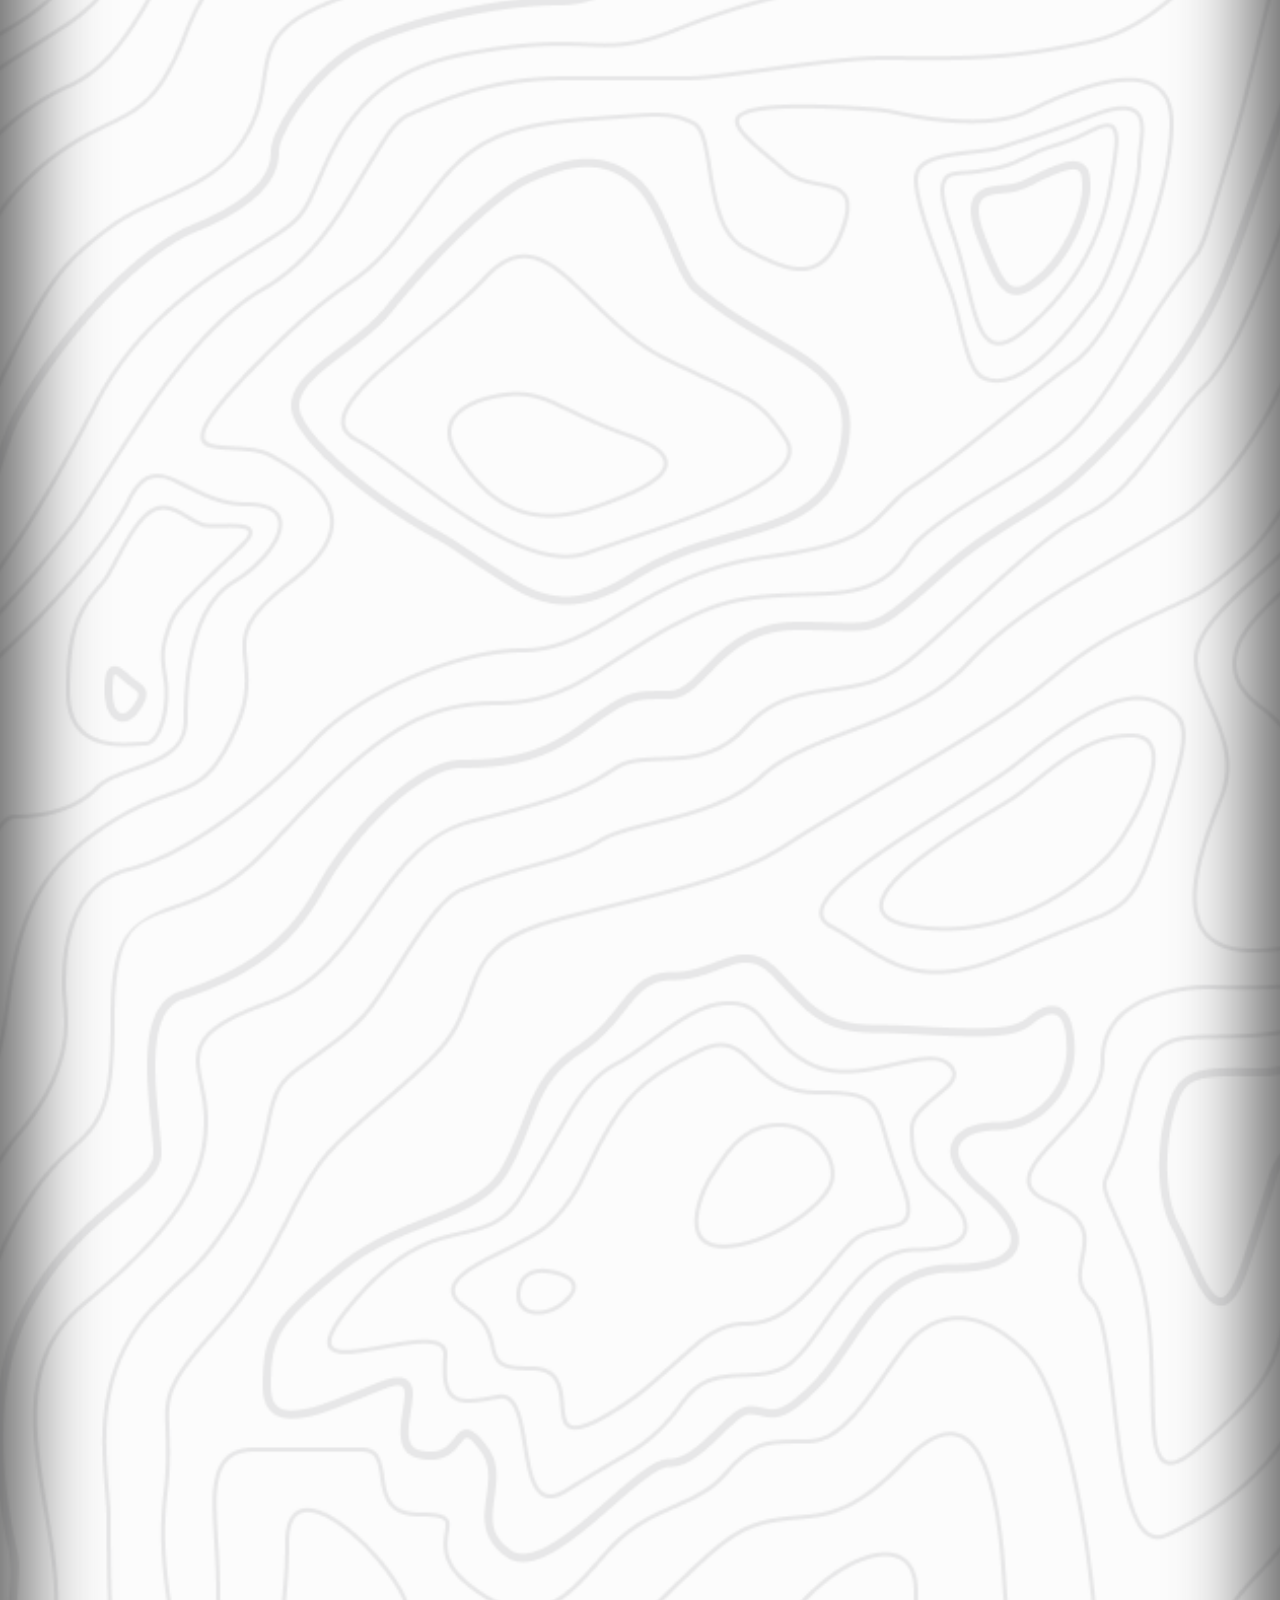
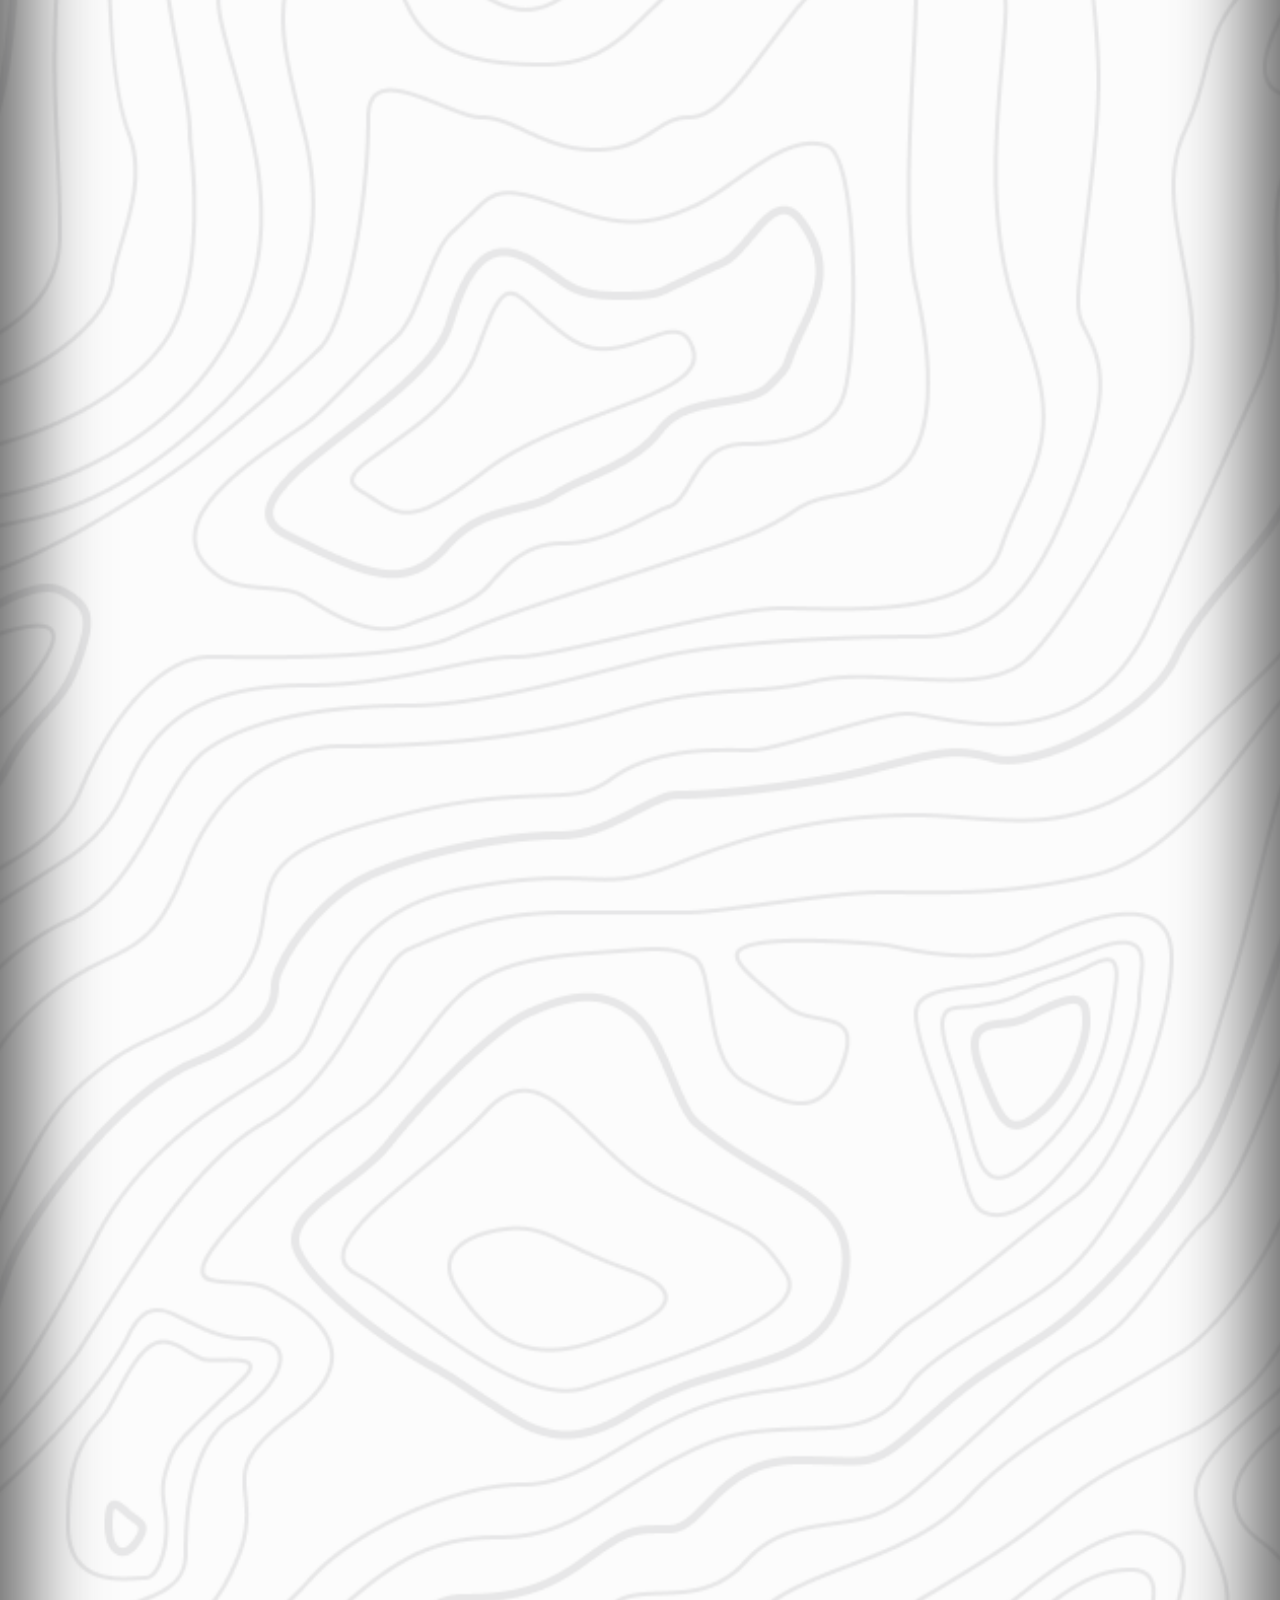
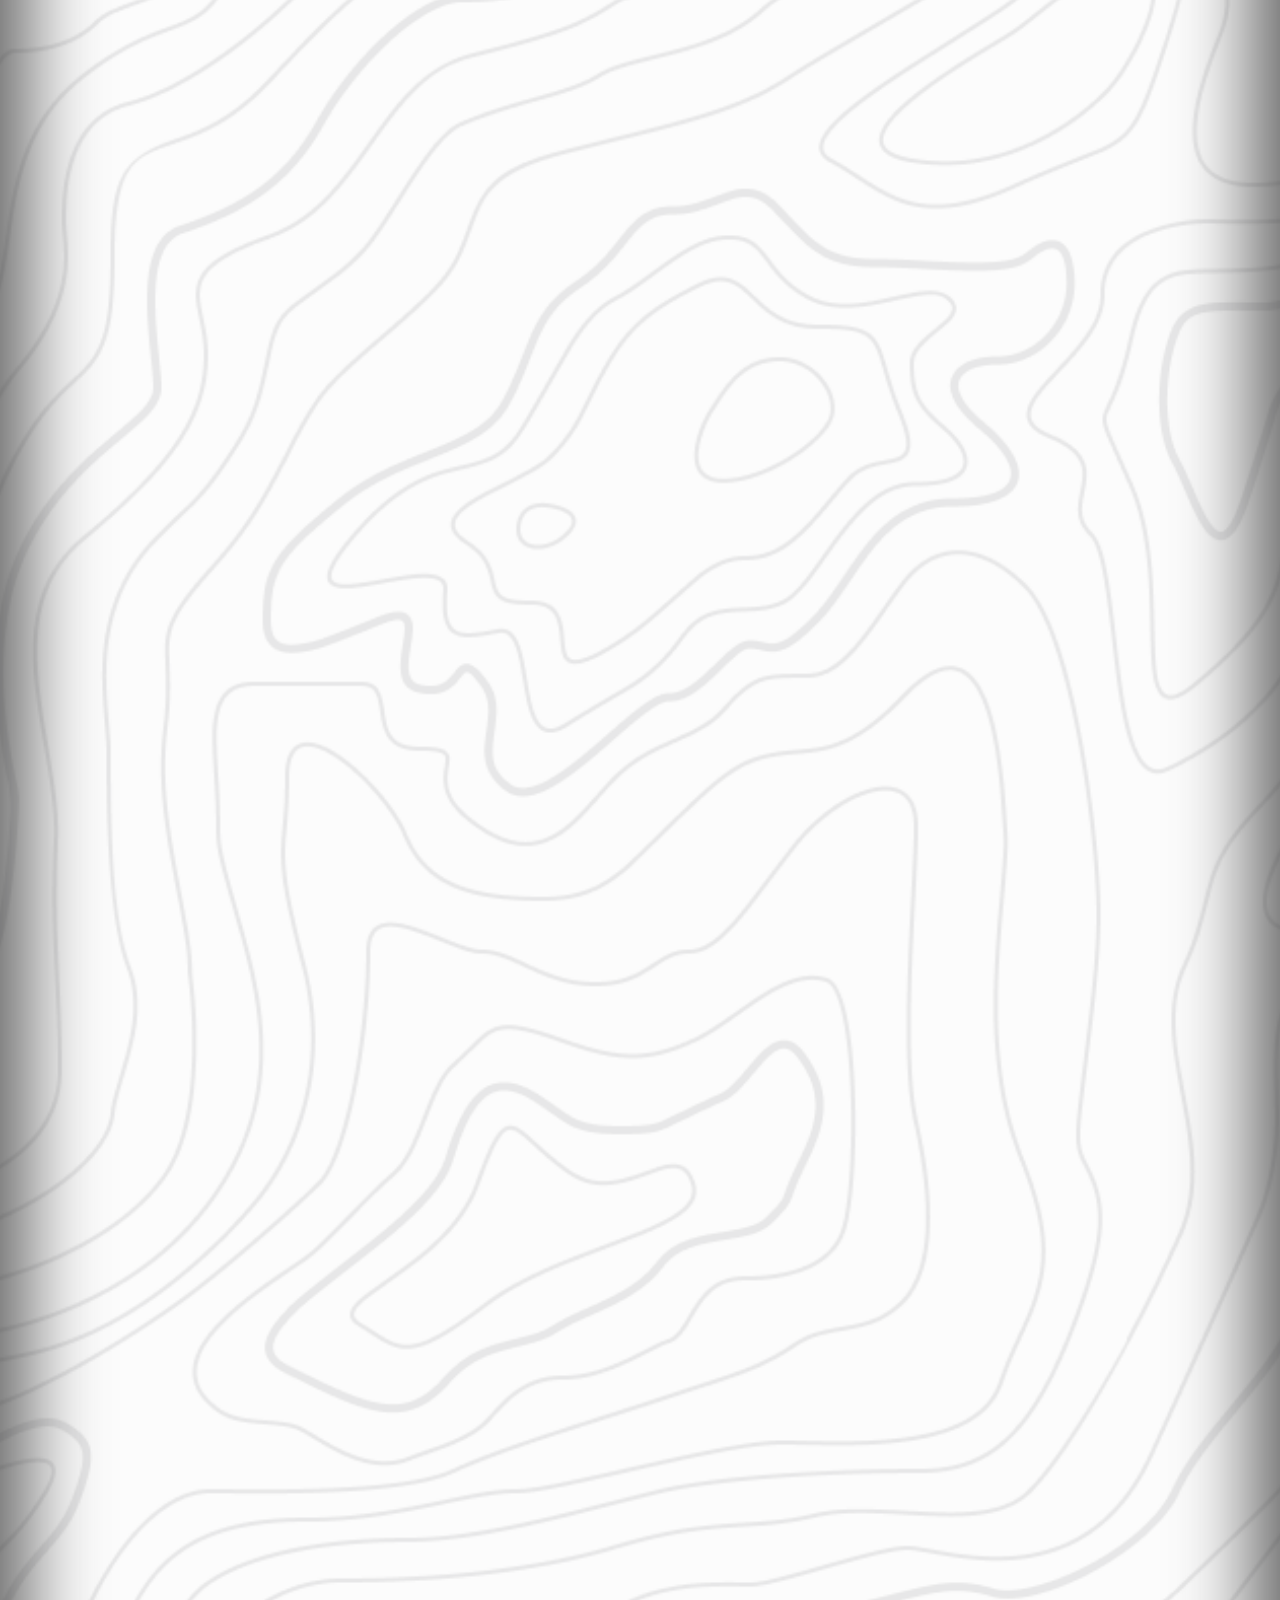
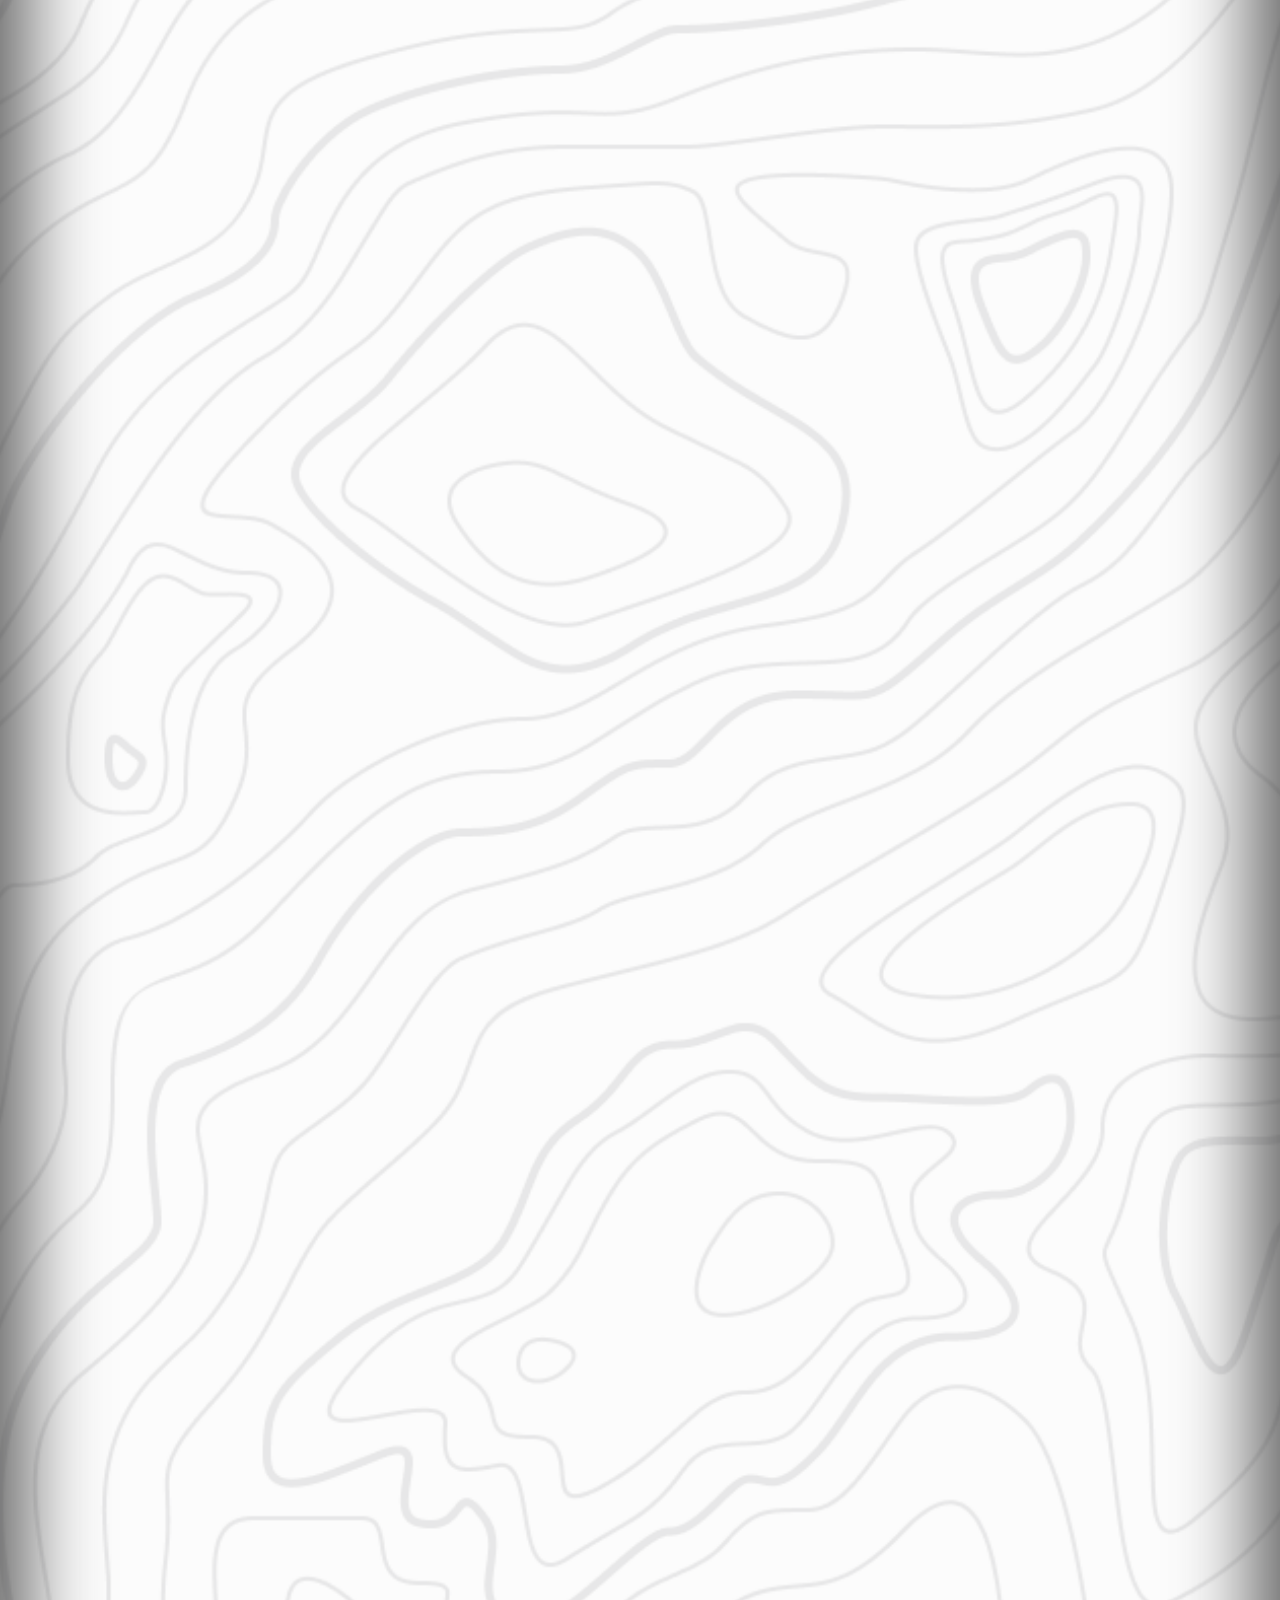
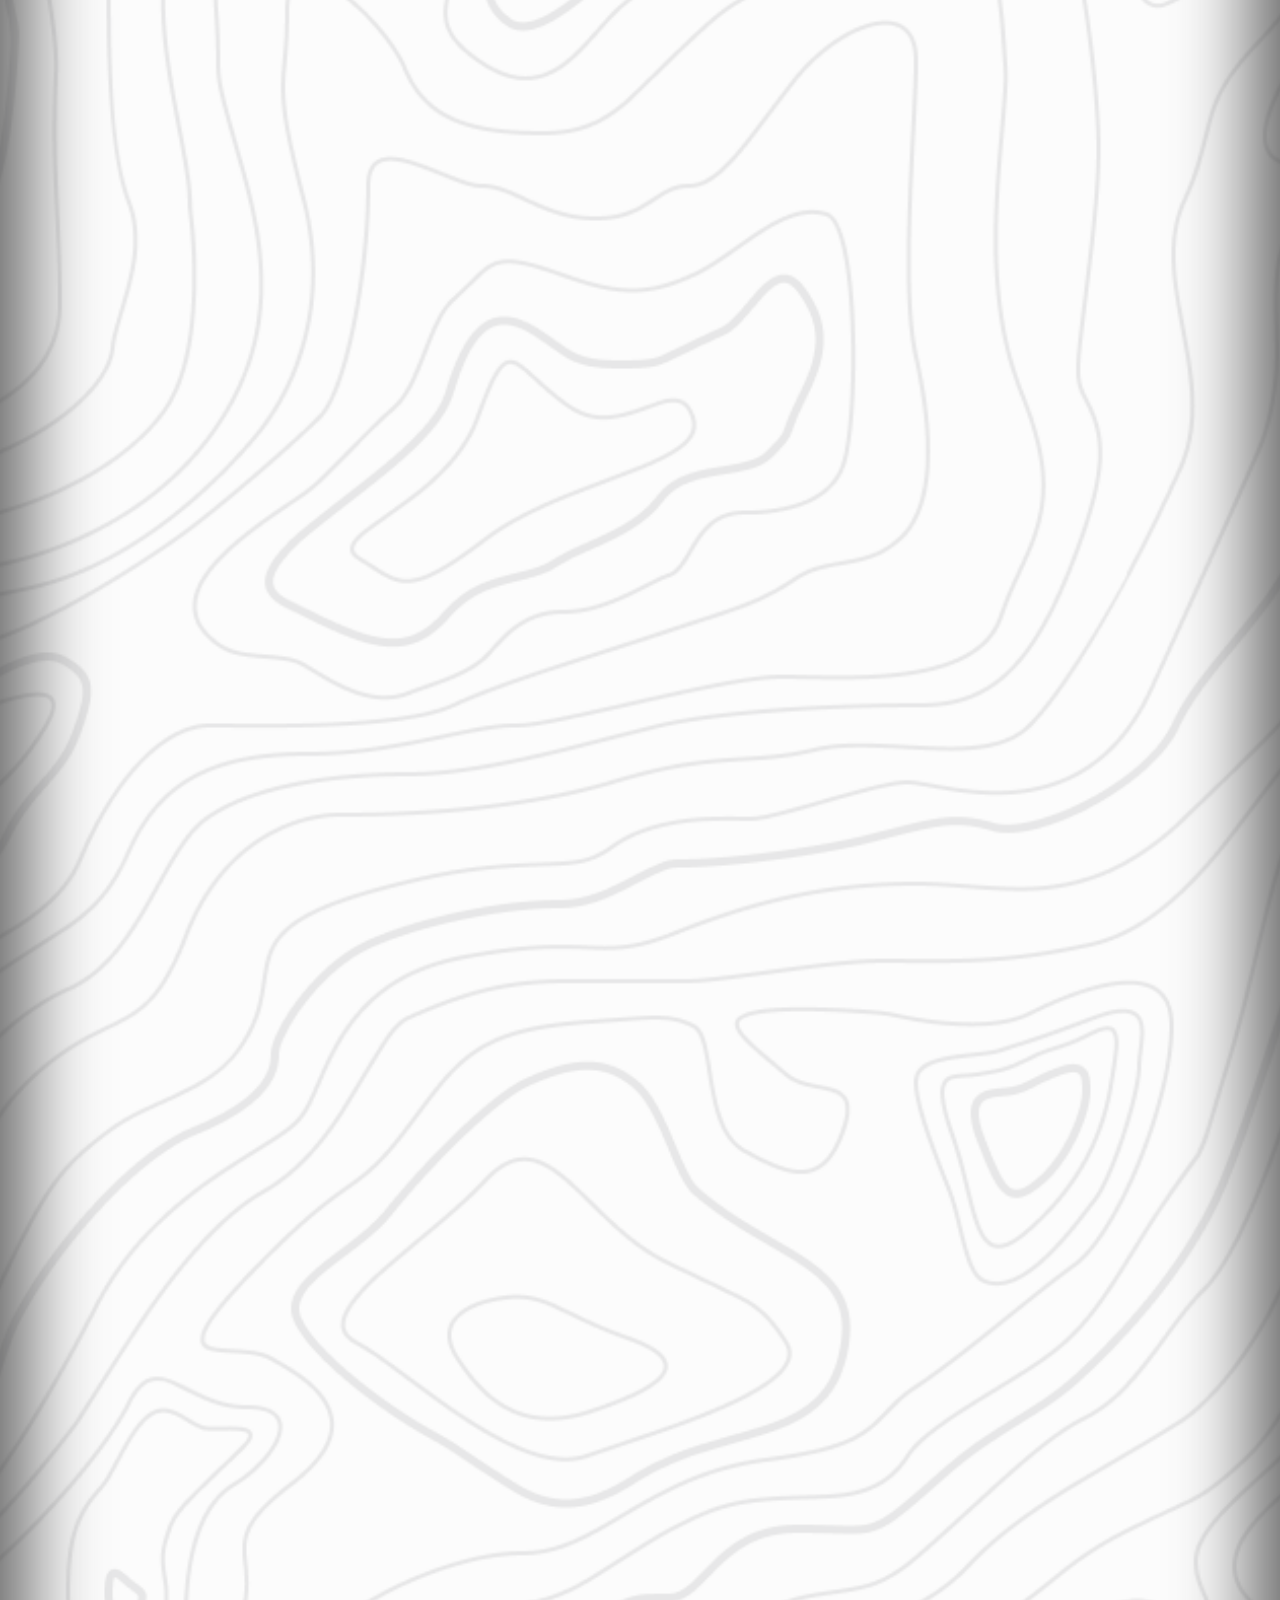
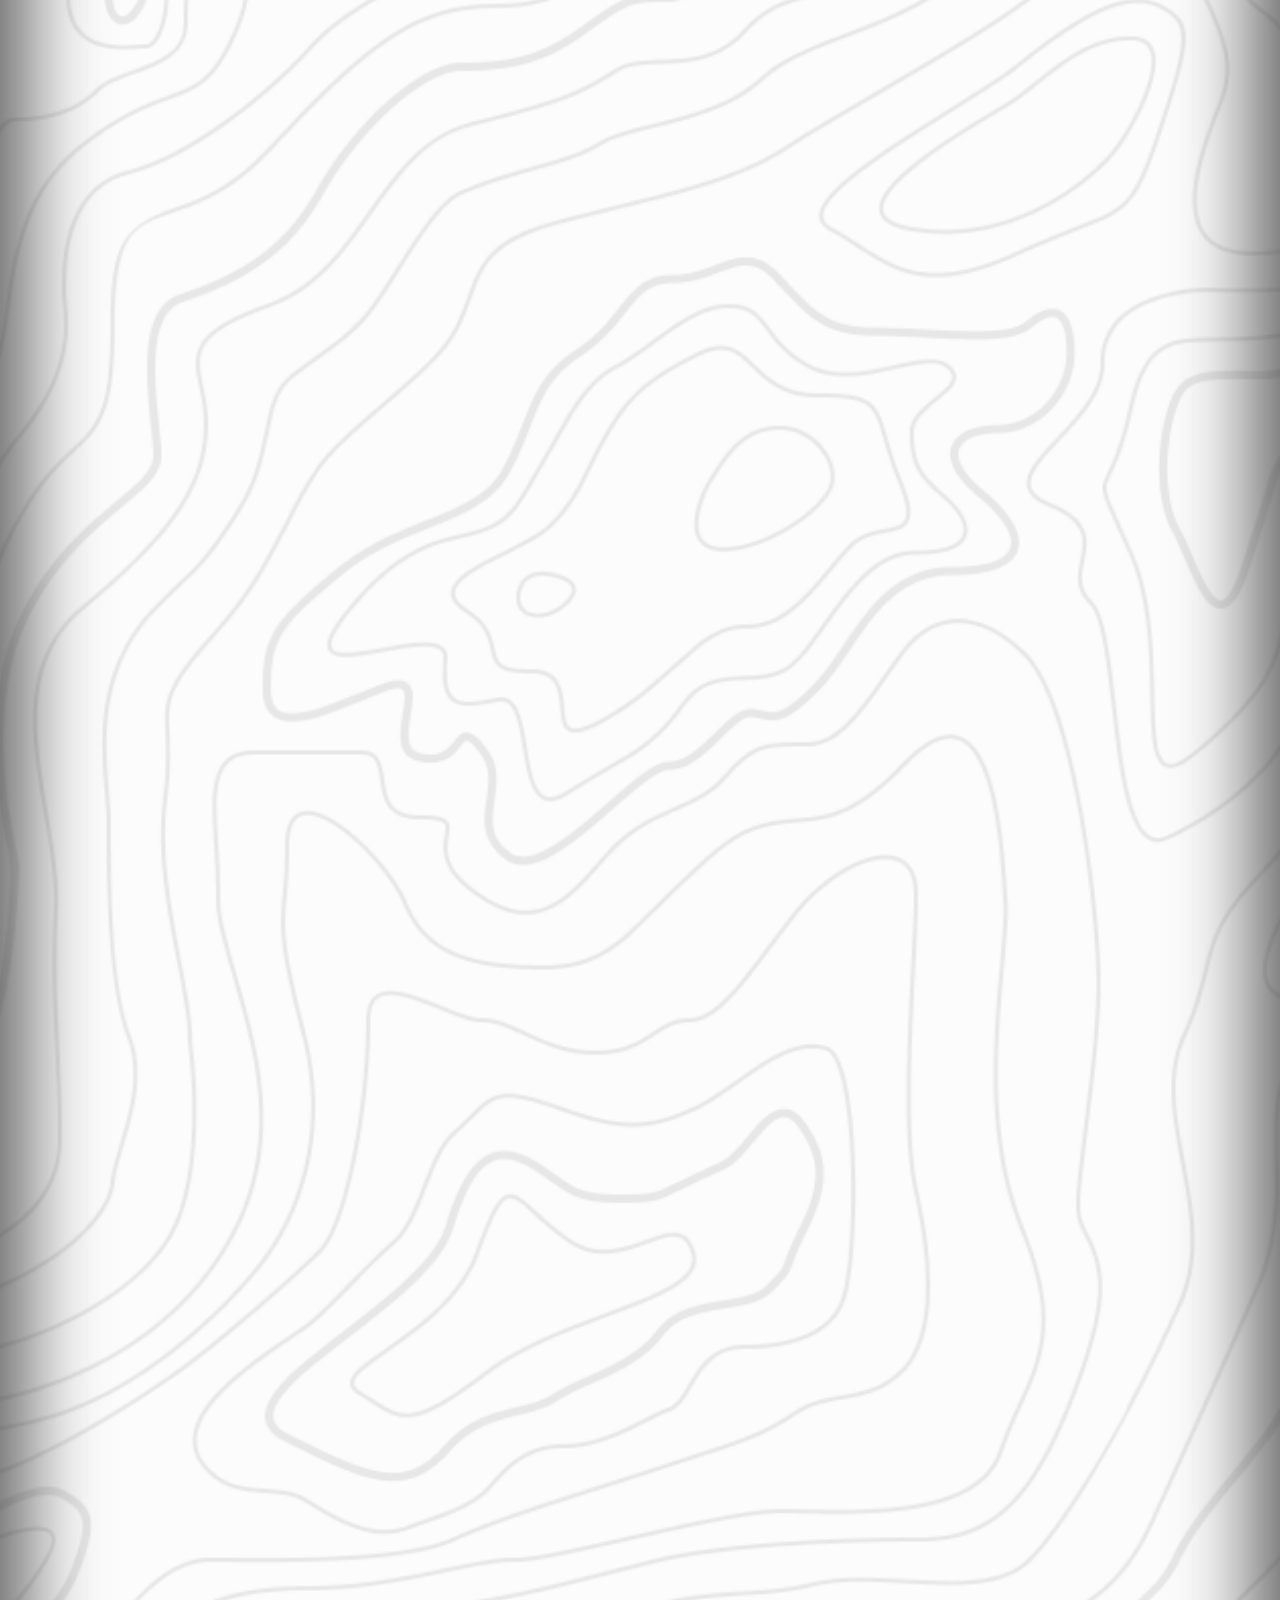
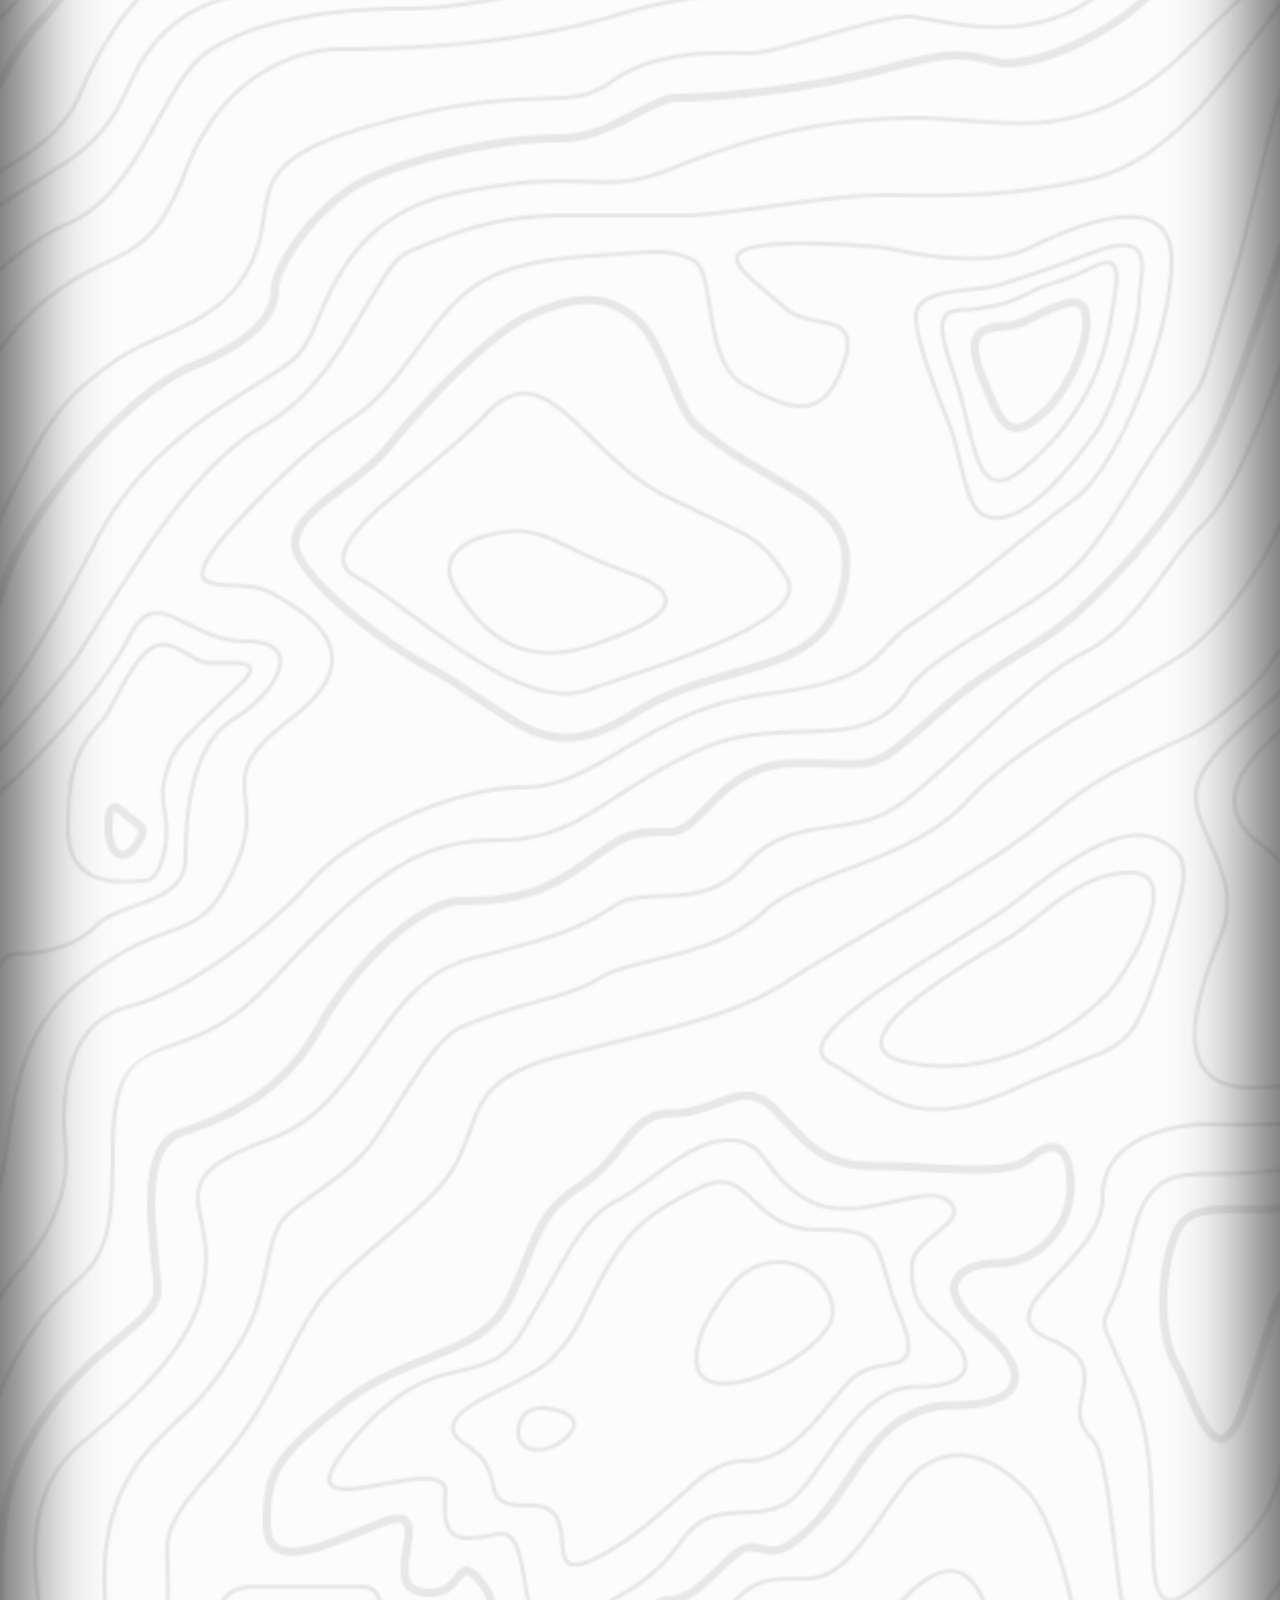
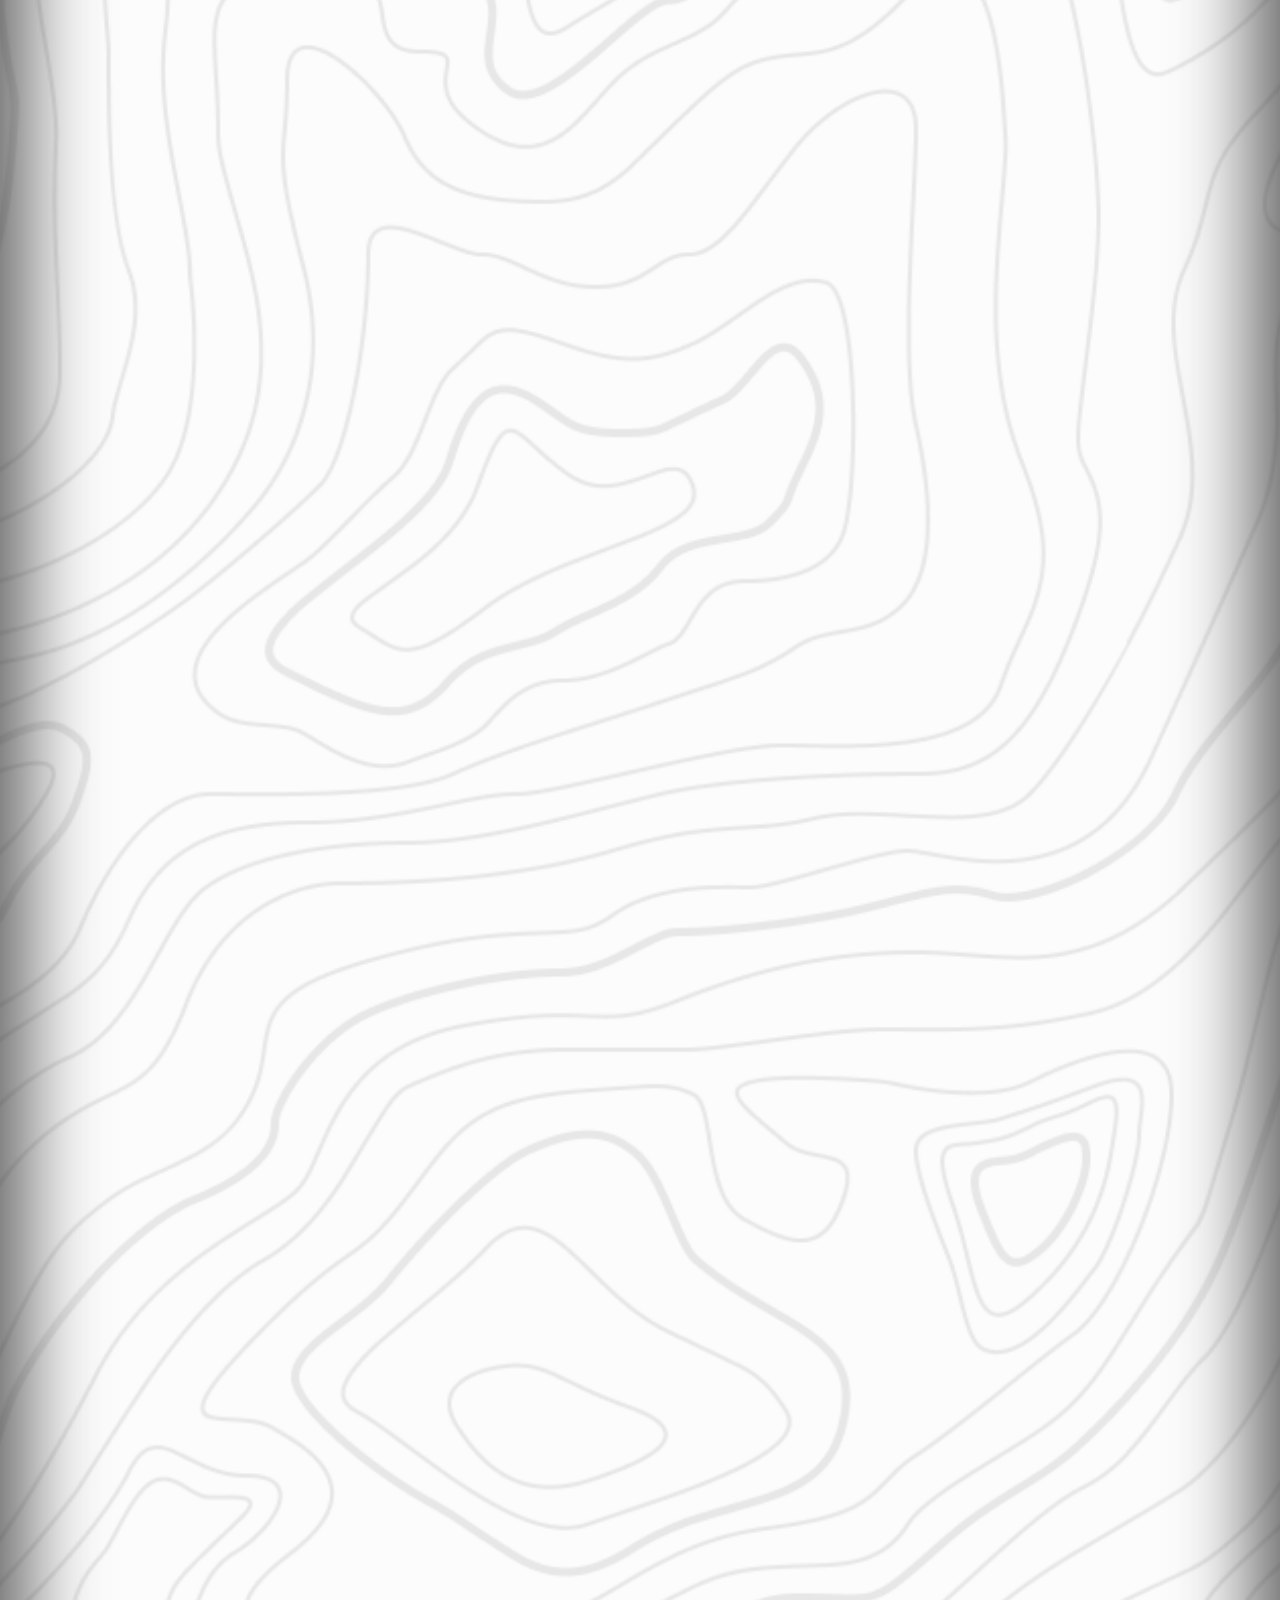
==== commit 49109d09: "new input field" ====
--- a/index.html
+++ b/index.html
@@ -18,7 +18,9 @@
     <link rel="shortcut icon" href="./assets/img/png/favicon.png" type="image/x-icon" />
     <!-- AOS -->
     <link href="https://unpkg.com/aos@2.3.1/dist/aos.css" rel="stylesheet" />
+    <!-- video-js -->
     <link href="https://vjs.zencdn.net/8.0.4/video-js.css" rel="stylesheet" />
+    <!-- sweet-alert -->
     <link rel="stylesheet" href="https://cdnjs.cloudflare.com/ajax/libs/limonte-sweetalert2/11.4.30/sweetalert2.css"
         integrity="sha512-e+TwvhjDvKqpzQLJ7zmtqqz+5jF9uIOa+5s1cishBRfmapg7mqcEzEl44ufb04BXOsEbccjHK9V0IVukORmO8w=="
         crossorigin="anonymous" referrerpolicy="no-referrer" />
@@ -111,10 +113,10 @@
                             ХОТИТЕ ПОЛУЧИТЬ БЫСТРЫЙ РАСЧЕТ?
                         </p>
                         <div data-aos="fade-right" data-aos-duration="600" data-aos-delay="900" class="main_btn">
-                            <a href="mailto:mebelier_almaty@inbox.ru" target="_blank"
-                                class="text-uppercase ff_mont fw_regular text_light d-inline-block hero_btn fs_3xl mb-0 mt-4">
+                            <button data-bs-toggle="modal" data-bs-target="#exampleModal" target="_blank"
+                                class="text-uppercase ff_mont fw_regular bg-transparent text_light d-inline-block hero_btn fs_3xl mb-0 mt-4">
                                 ОСТАВИТЬ ЗАЯВКУ
-                            </a>
+                            </button>
                         </div>
                         <p data-aos="fade-left" data-aos-duration="800" data-aos-delay="1200"
                             class="pageLogo ff_mont text_light fw_regular fs_xl mt-4">
@@ -269,7 +271,7 @@
                             контакты</button>
                     </div>
                 </div>
-                <!-- Modal -->
+                <!-- Modal-for-form -->
                 <div class="modal fade" id="exampleModal" tabindex="-1" aria-labelledby="exampleModalLabel"
                     aria-hidden="true">
                     <div class="modal-dialog modal-dialog-centered">
@@ -288,8 +290,11 @@
                                     <input required id="modal-phone" maxlength="10"
                                         class="bg-transparent p-2 w-100 ff_mont text_light fw_regular fs_xl mt-3"
                                         type="number" placeholder="Контактный номер">
+                                    <textarea id="modal-message"
+                                        class="bg-transparent p-2 w-100 ff_mont text_light fw_regular fs_xl mt-3"
+                                        placeholder="сообщение"></textarea>
                                     <button type="submit" id="modal-submit"
-                                        class="fs_xl fw_regular ff_mont text_light send_btn btn_font_size text-uppercase py-2 mt-4">отправлять</button>
+                                        class="fs_xl fw_regular ff_mont text_light send_btn btn_font_size text-uppercase py-2 mt-4">ОТПРАВИТЬ</button>
                                 </form>
                             </div>
                         </div>
@@ -592,7 +597,7 @@
     <script src="https://cdnjs.cloudflare.com/ajax/libs/slick-carousel/1.8.1/slick.min.js"
         integrity="sha512-XtmMtDEcNz2j7ekrtHvOVR4iwwaD6o/FUJe6+Zq+HgcCsk3kj4uSQQR8weQ2QVj1o0Pk6PwYLohm206ZzNfubg=="
         crossorigin="anonymous" referrerpolicy="no-referrer"></script>
-    <!-- ==================SWITALERT-SCRIPT-LINK===================== -->
+    <!-- sweet-alert -->
     <script src="https://cdnjs.cloudflare.com/ajax/libs/limonte-sweetalert2/11.4.30/sweetalert2.js"
         integrity="sha512-L4Cxz+Ii4NTlqGOdMTJ9D5/yd2wBMGzadlkrkVztsCT0dxCr0m69AGhADN9dbkdLqbhH0pGXmFW7Sw36fdBq/g=="
         crossorigin="anonymous" referrerpolicy="no-referrer"></script>
@@ -602,6 +607,7 @@
     <script src="https://unpkg.com/aos@2.3.1/dist/aos.js"></script>
     <!-- main js -->
     <script src="./assets/js/app.js"></script>
+    <!-- video-js -->
     <script src="https://vjs.zencdn.net/8.0.4/video.min.js"></script>
     <script>
         // aos
@@ -623,15 +629,18 @@
             let el = document.getElementById("close-button");
             let name = document.getElementById("modal-name").value;
             let phone = document.getElementById("modal-phone").value;
+            let message = document.getElementById("modal-message").value;
             let modalSubmit = document.getElementById("modal-submit");
             emailjs
                 .send("service_11iqxem", "template_8w1ds0o", {
                     name: name,
                     phone: phone,
+                    message: message,
                 })
                 .then(() => {
                     document.getElementById("modal-name").value = "";
                     document.getElementById("modal-phone").value = "";
+                    document.getElementById("modal-message").value = "";
                     el.click()
                     Swal.fire({
                         title: "Thank you!",
--- a/assets/css/style.css
+++ b/assets/css/style.css
@@ -198,7 +198,7 @@
 }
 
 .hero_btn:hover {
-  background-color: var(--clr-white);
+  background-color: var(--clr-white) !important;
   color: var(--clr-dark);
 }
 
@@ -208,6 +208,7 @@
   transition: linear 250ms;
   background-color: transparent;
 }
+
 .send_btn {
   padding: 14px 18px;
   border: 3px solid var(--clr-light);
@@ -219,6 +220,7 @@
   background-color: var(--clr-light);
   color: var(--clr-dark);
 }
+
 .contact_btn:hover {
   background-color: var(--clr-black);
   color: var(--clr-white);
@@ -334,21 +336,6 @@
   width: 35px;
 }
 
-.footer_mail_input {
-  padding: 16px 40px;
-  background: rgba(24, 24, 24, 0.83);
-  border: 3px solid var(--clr-light);
-  width: 100%;
-  outline: unset;
-}
-
-.footer_mail_input::placeholder {
-  font-size: var(--fs-4xl);
-  font-weight: 400;
-  font-family: 'Montserrat';
-  color: rgba(245, 239, 239, 0.22);
-}
-
 .qoutes_img {
   width: 65px;
 }
@@ -495,15 +482,19 @@
   background-repeat: no-repeat;
 }
 
-.modal-body input::placeholder {
+.modal-body input::placeholder,
+.modal-body textarea::placeholder {
   color: var(--clr-light);
   font-size: var(--fs-xl);
   font-family: "Montserrat";
 }
 
-.modal-body input {
+.modal-body input,
+.modal-body textarea {
   border: 2px solid var(--clr-light);
   border-radius: 4px;
+  resize: none;
+  outline: unset;
 }
 
 input::-webkit-outer-spin-button,
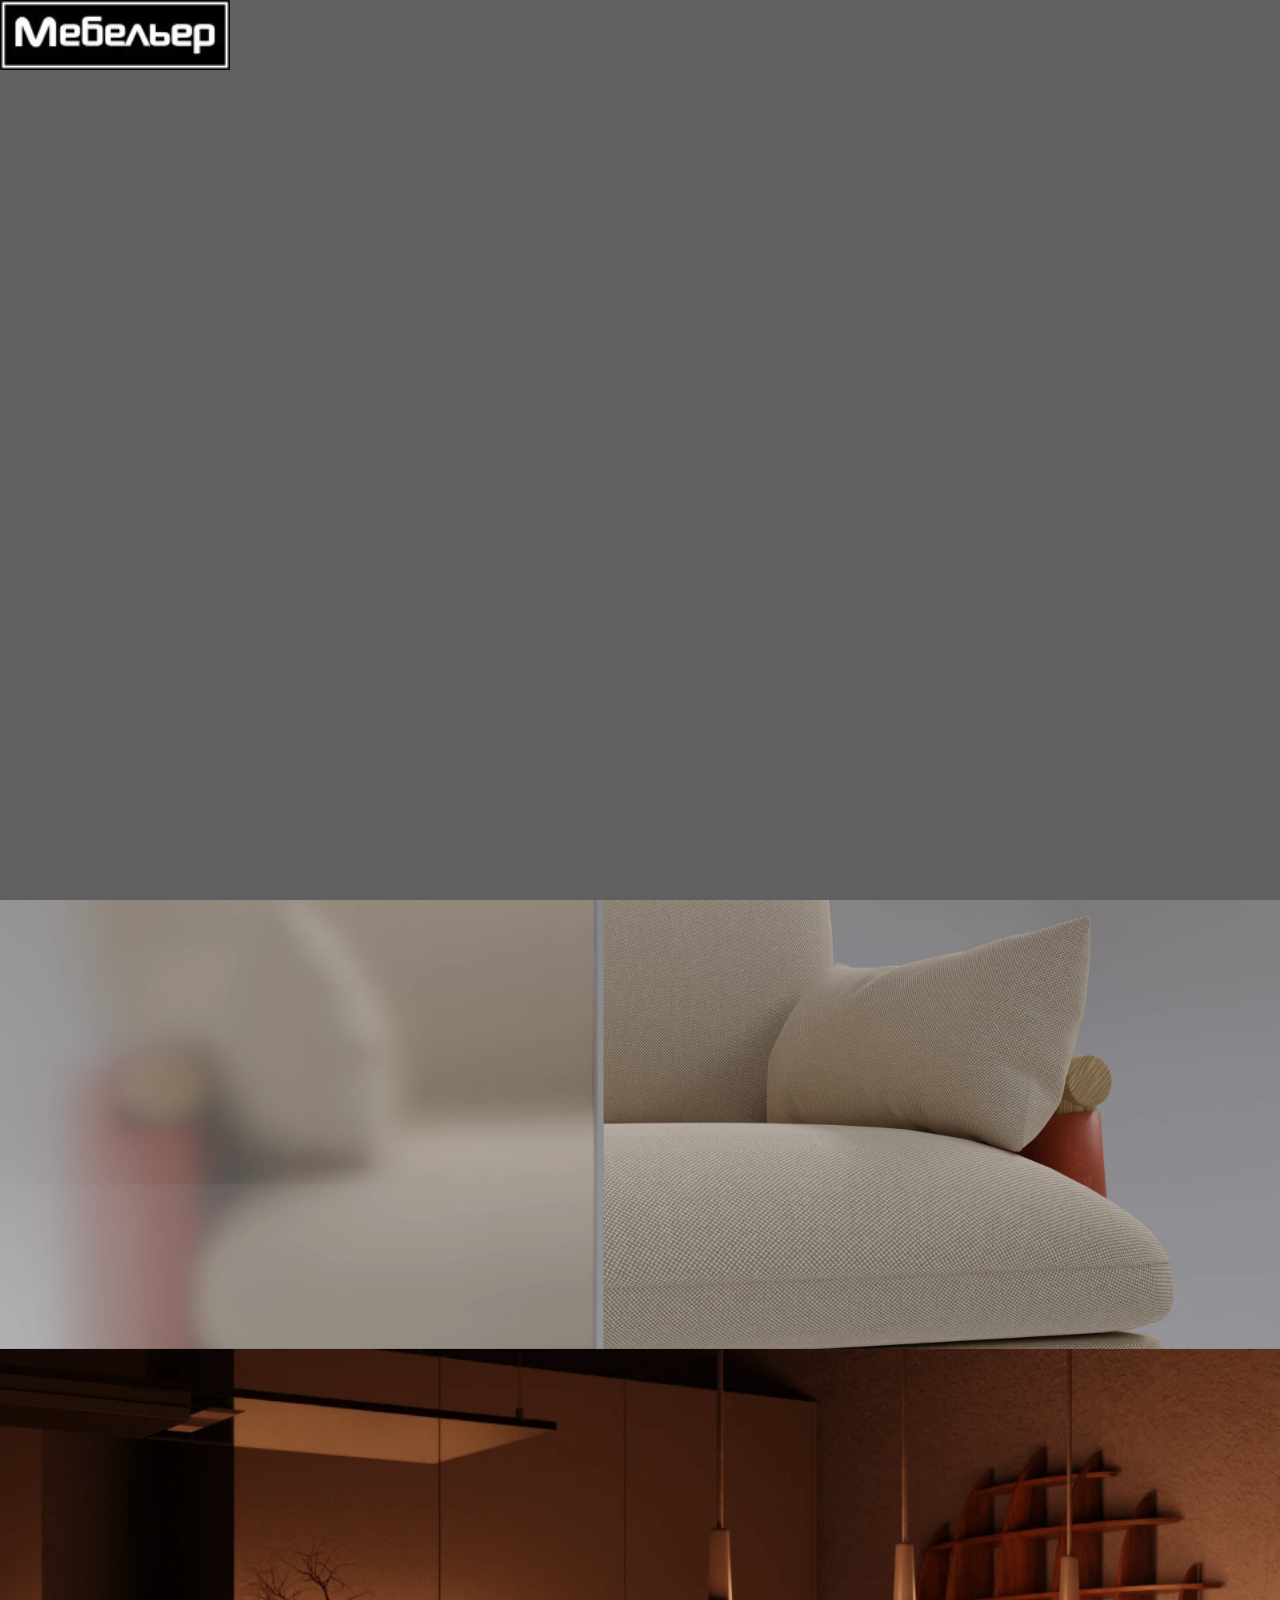
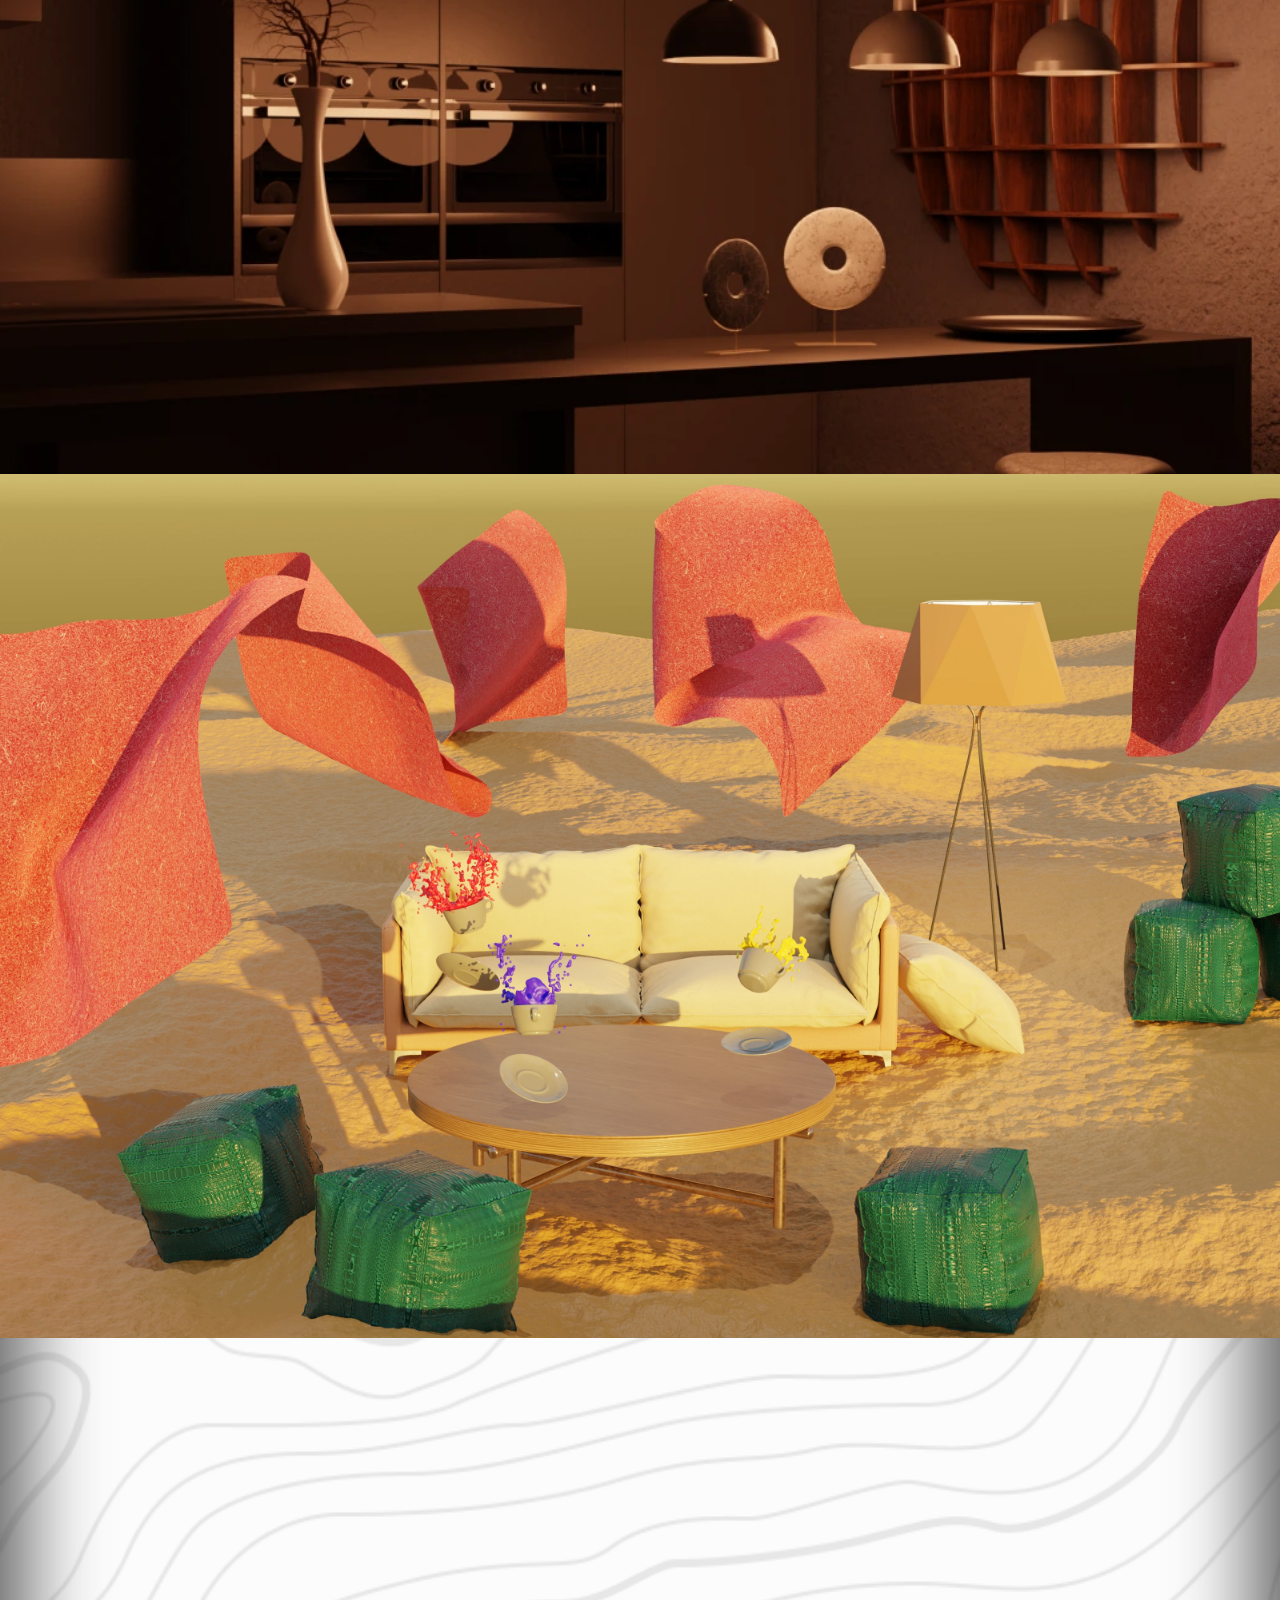
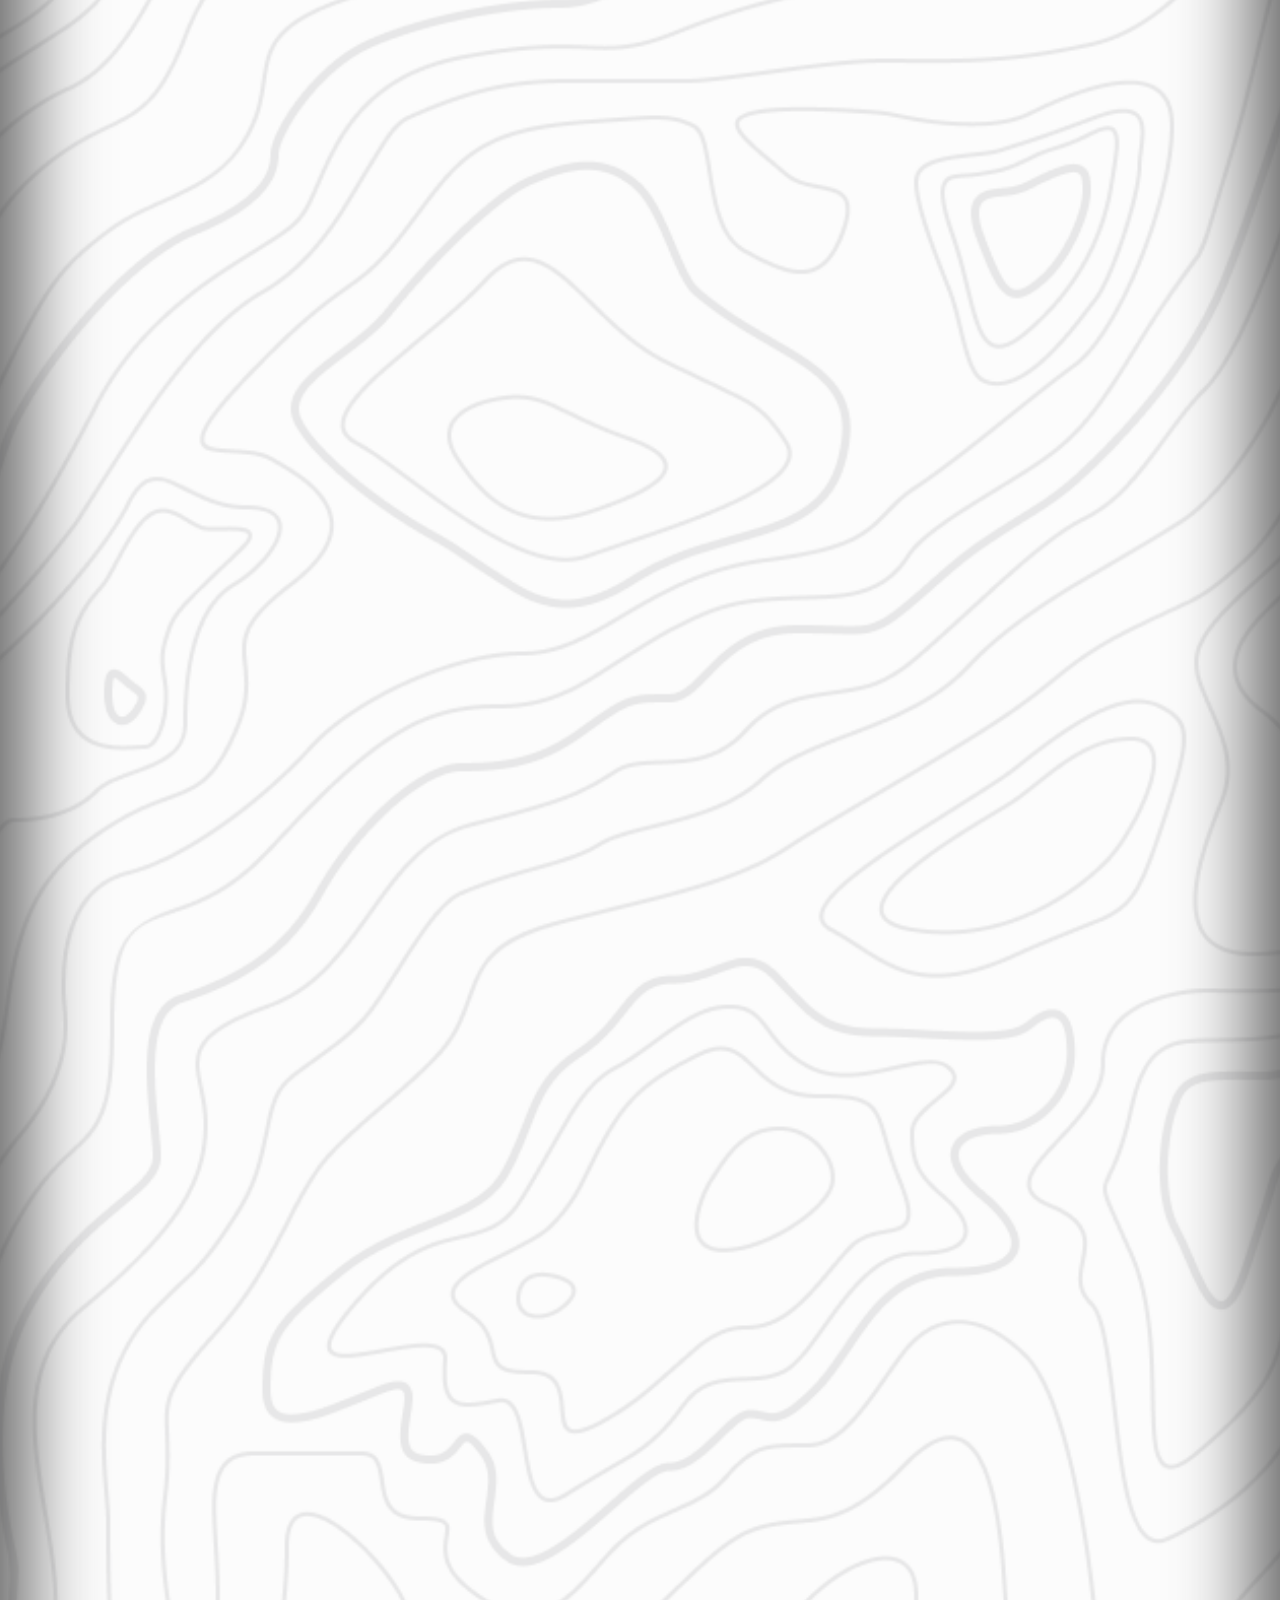
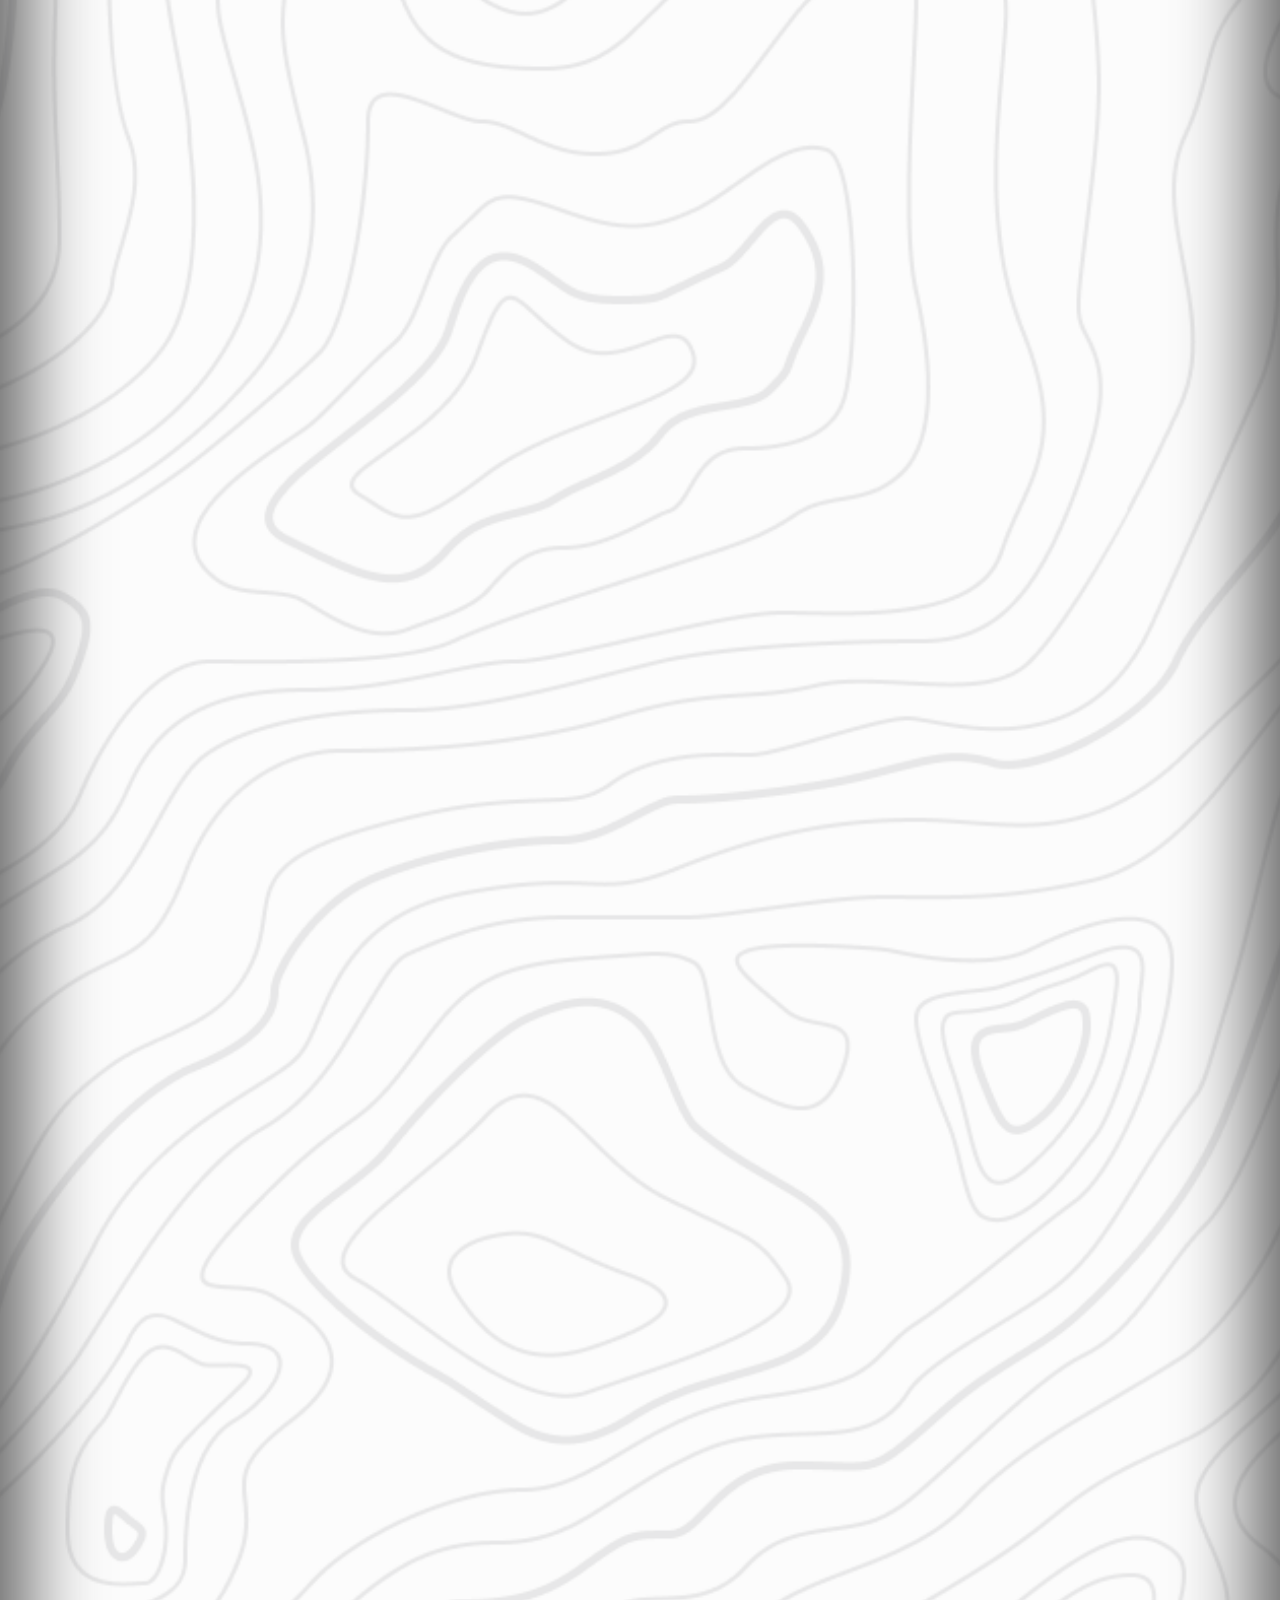
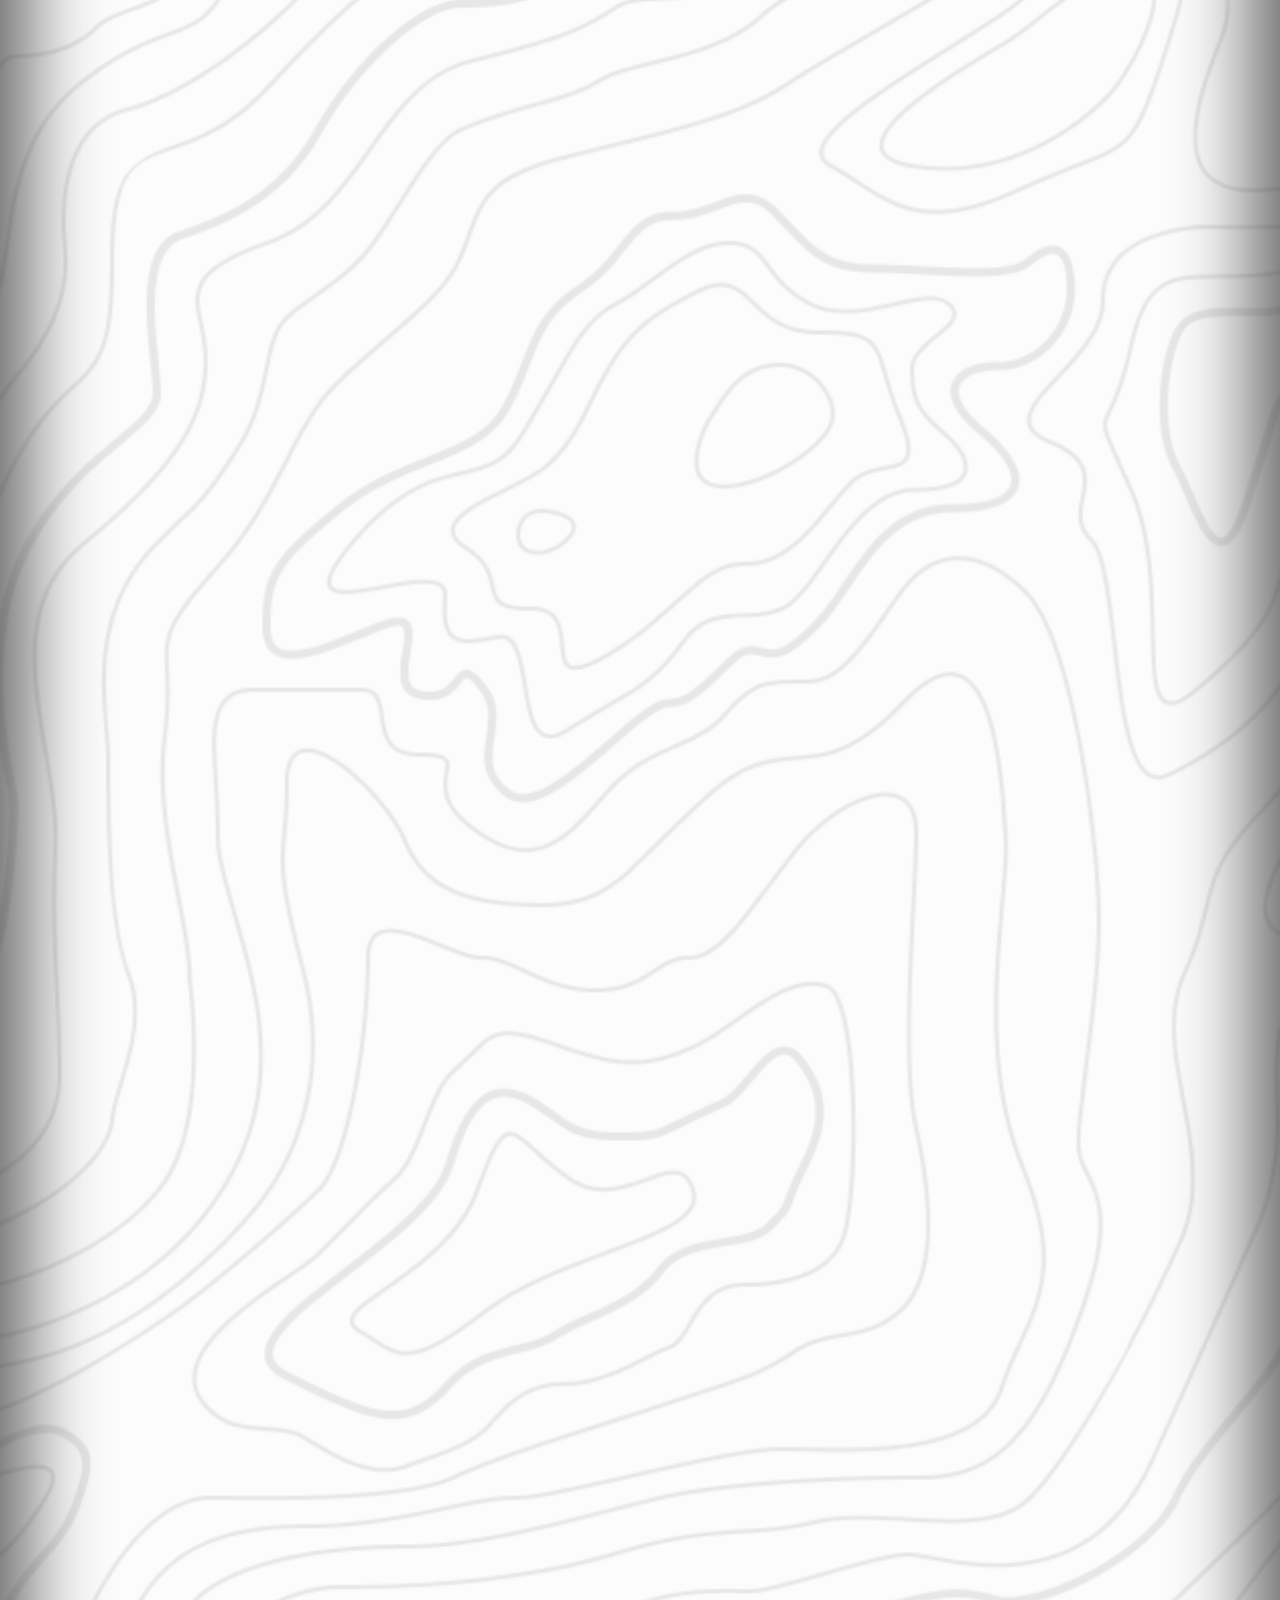
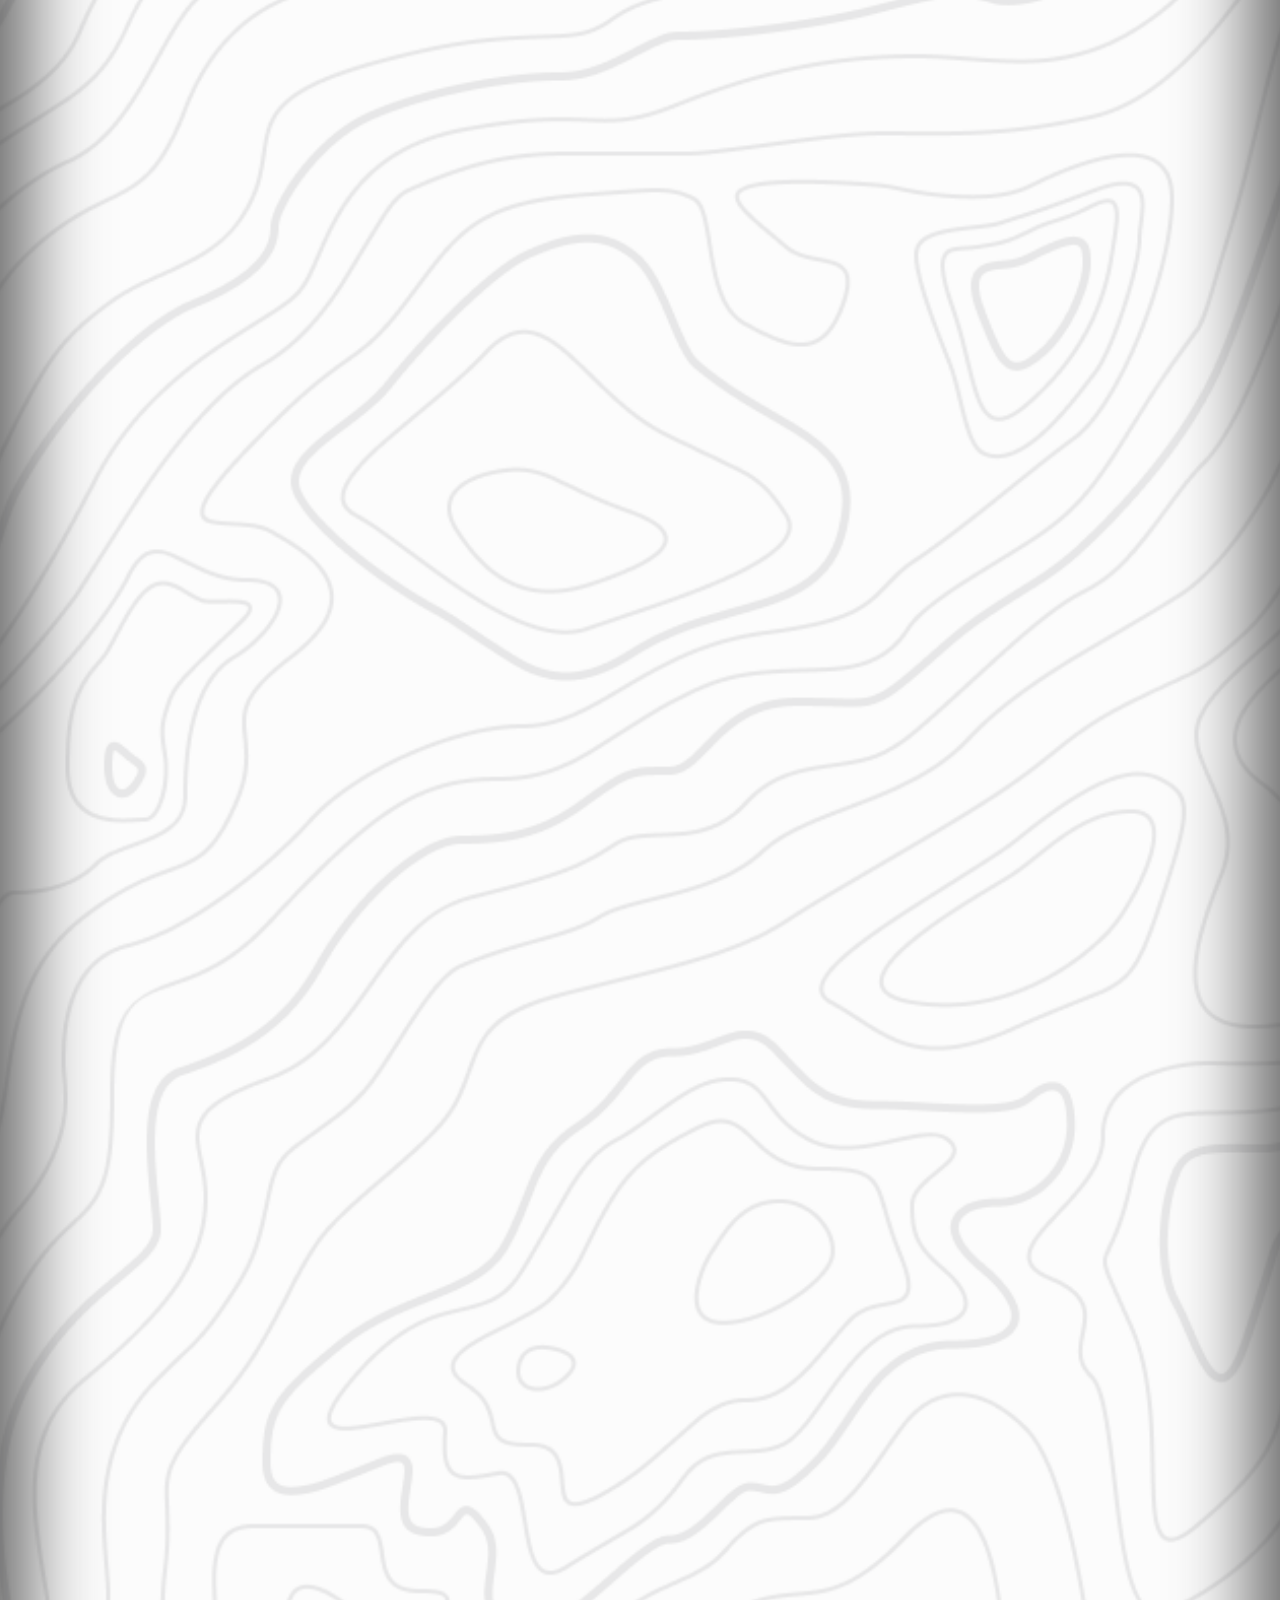
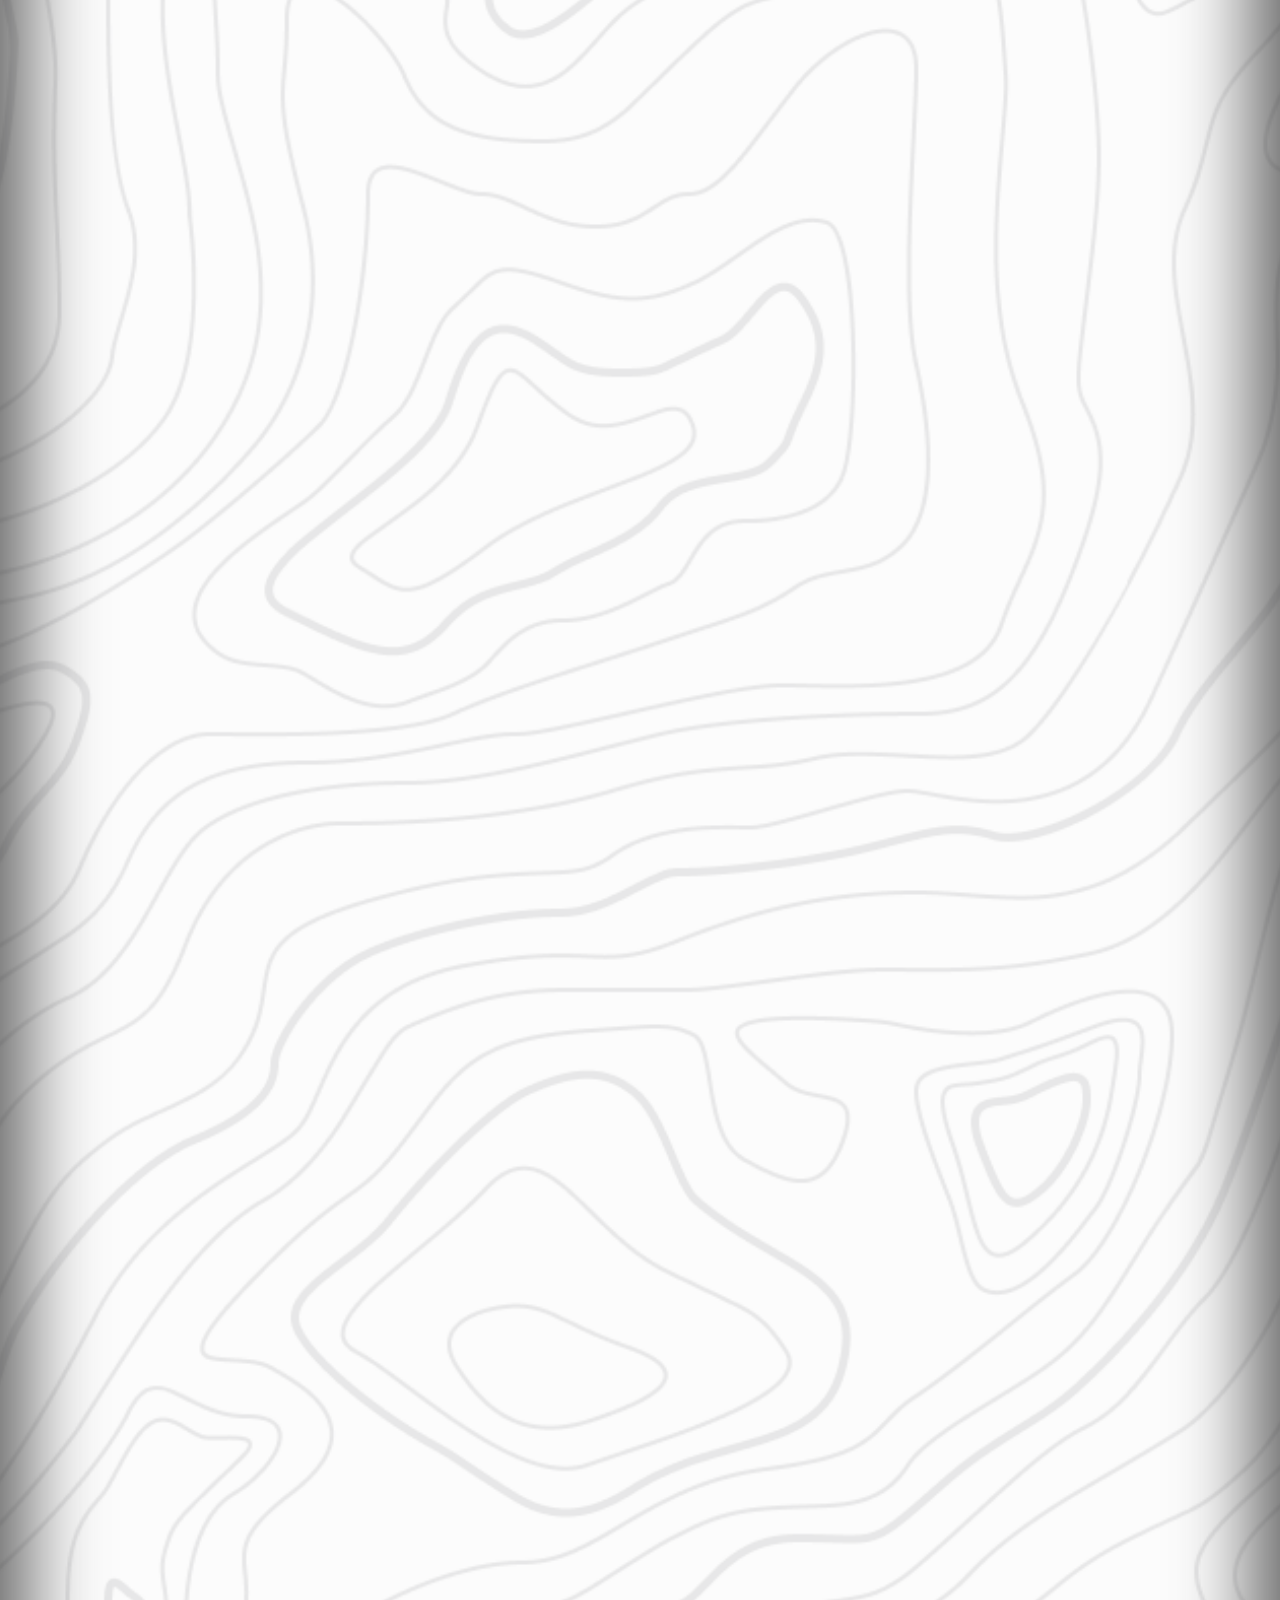
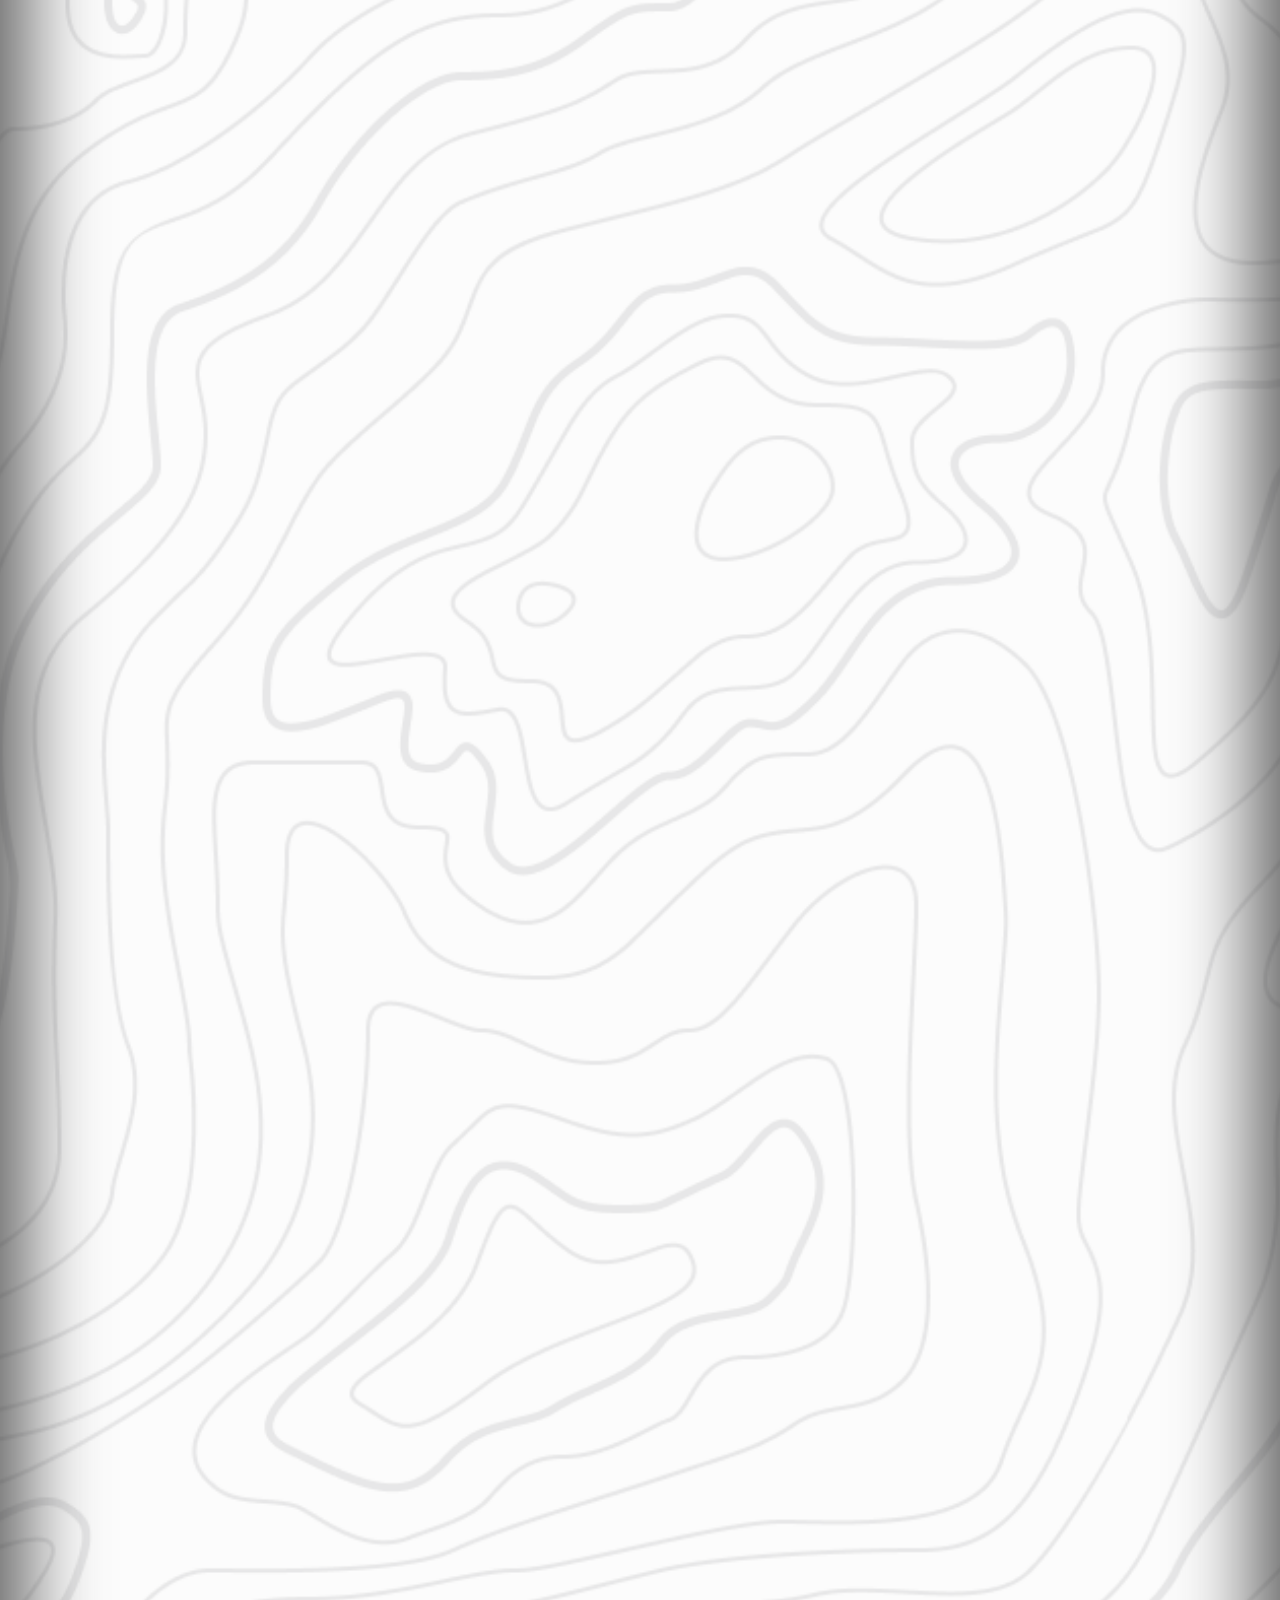
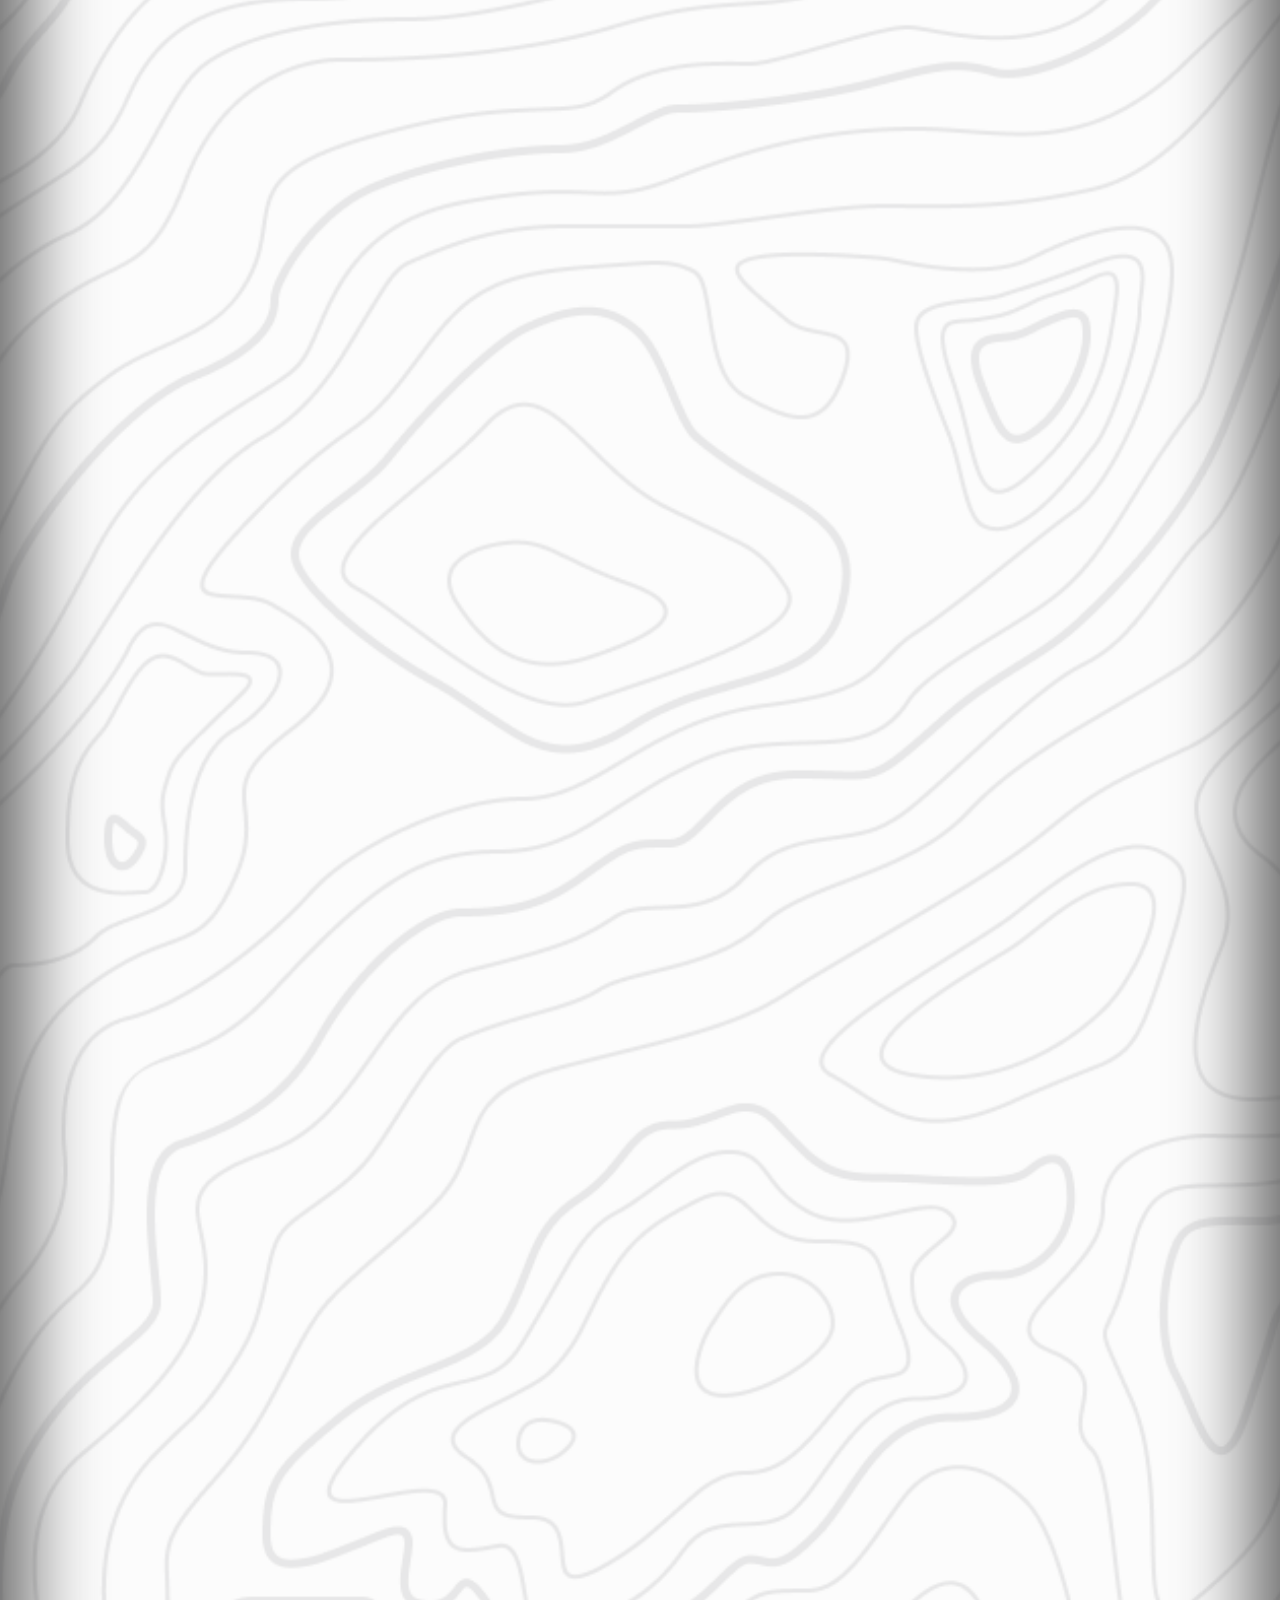
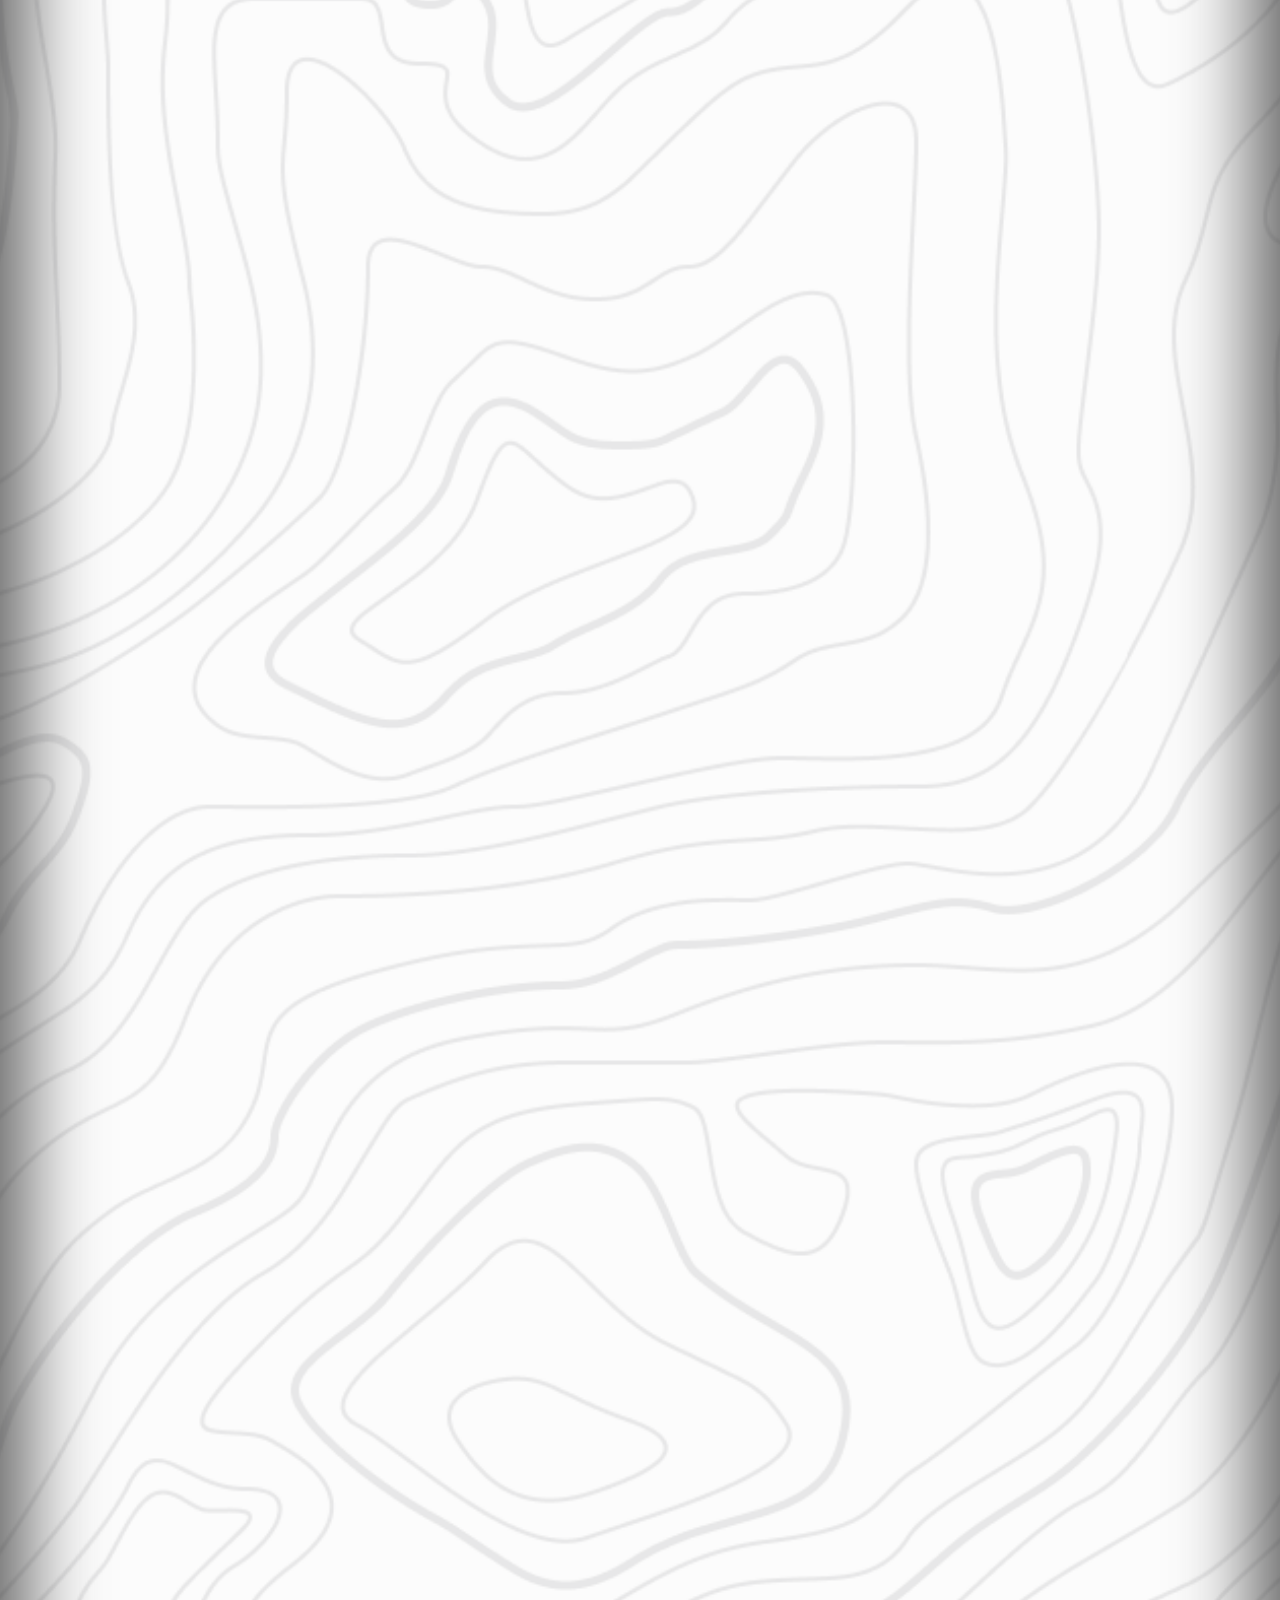
==== commit 40e137a4: "updates" ====
--- a/index.html
+++ b/index.html
@@ -290,7 +290,7 @@
                                     <input required id="modal-phone" maxlength="10"
                                         class="bg-transparent p-2 w-100 ff_mont text_light fw_regular fs_xl mt-3"
                                         type="number" placeholder="Контактный номер">
-                                    <textarea id="modal-message"
+                                    <textarea id="modal-message" rows="3"
                                         class="bg-transparent p-2 w-100 ff_mont text_light fw_regular fs_xl mt-3"
                                         placeholder="сообщение"></textarea>
                                     <button type="submit" id="modal-submit"
